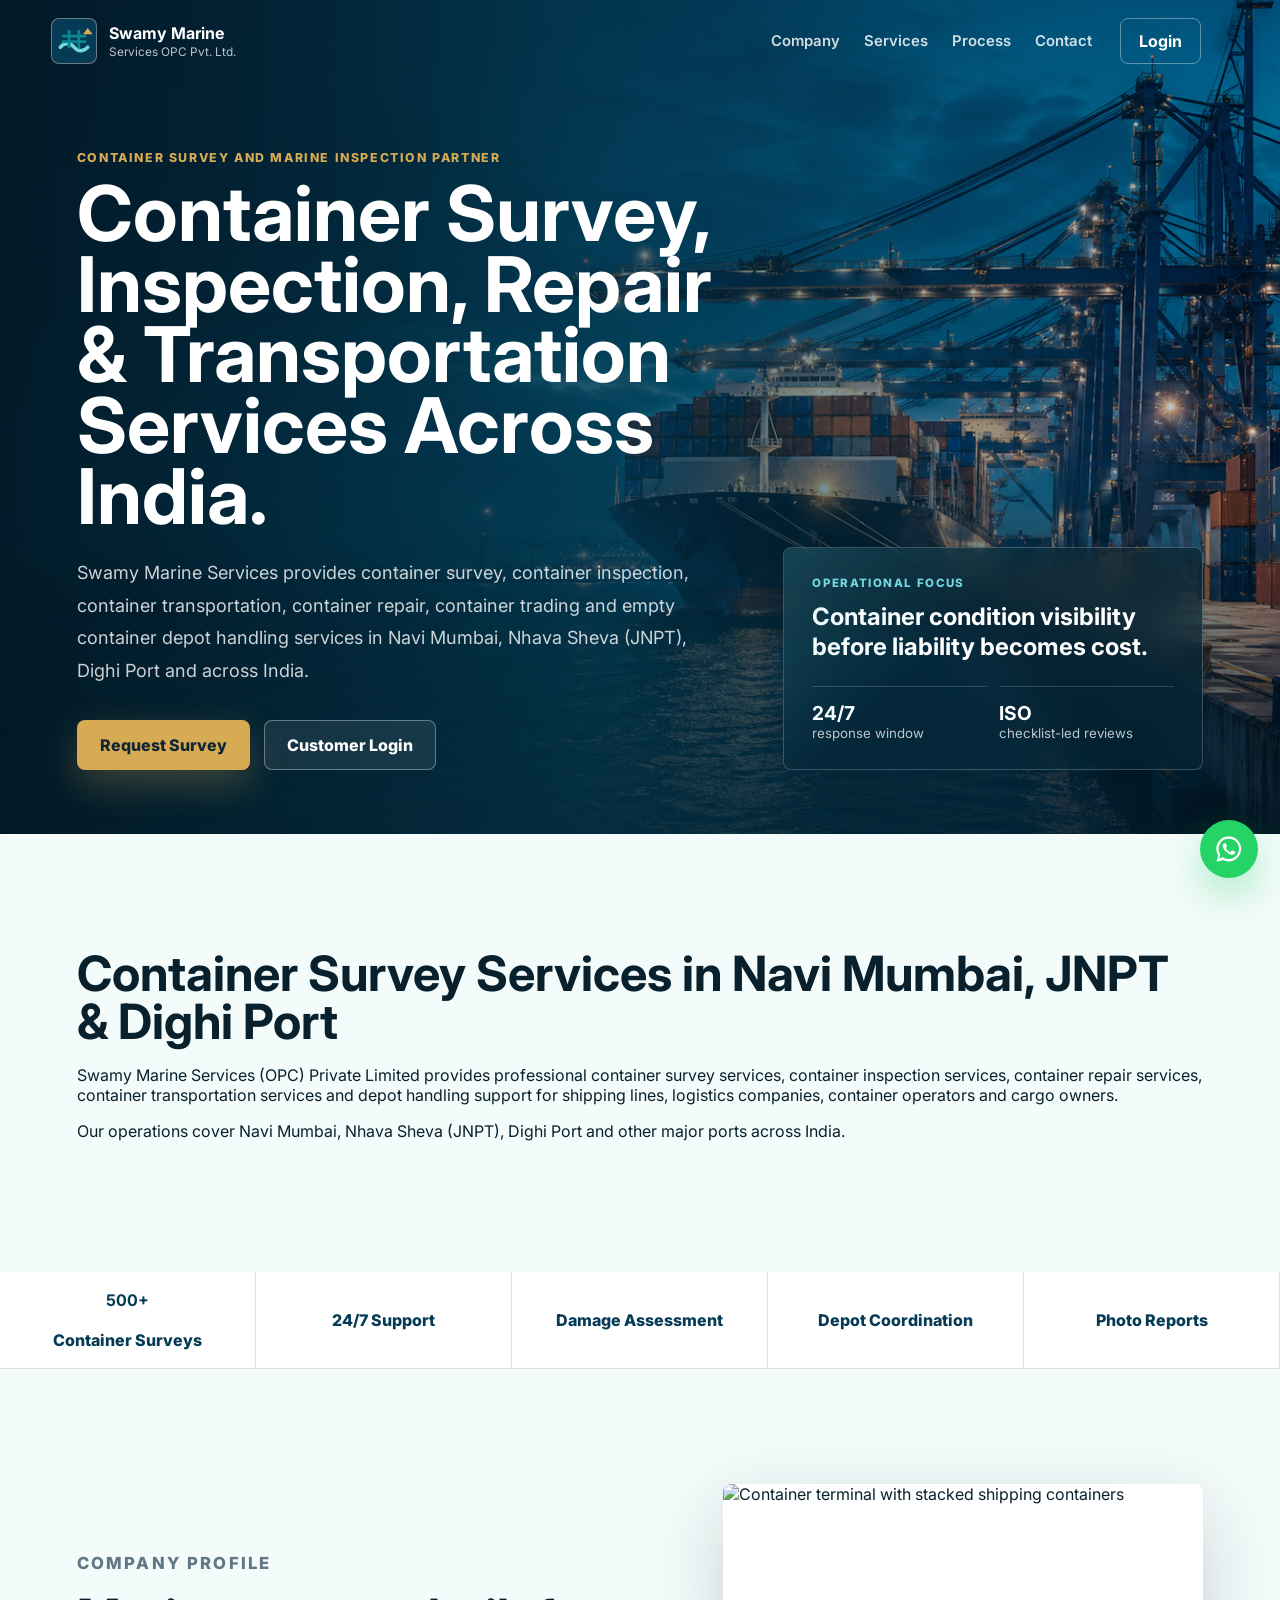
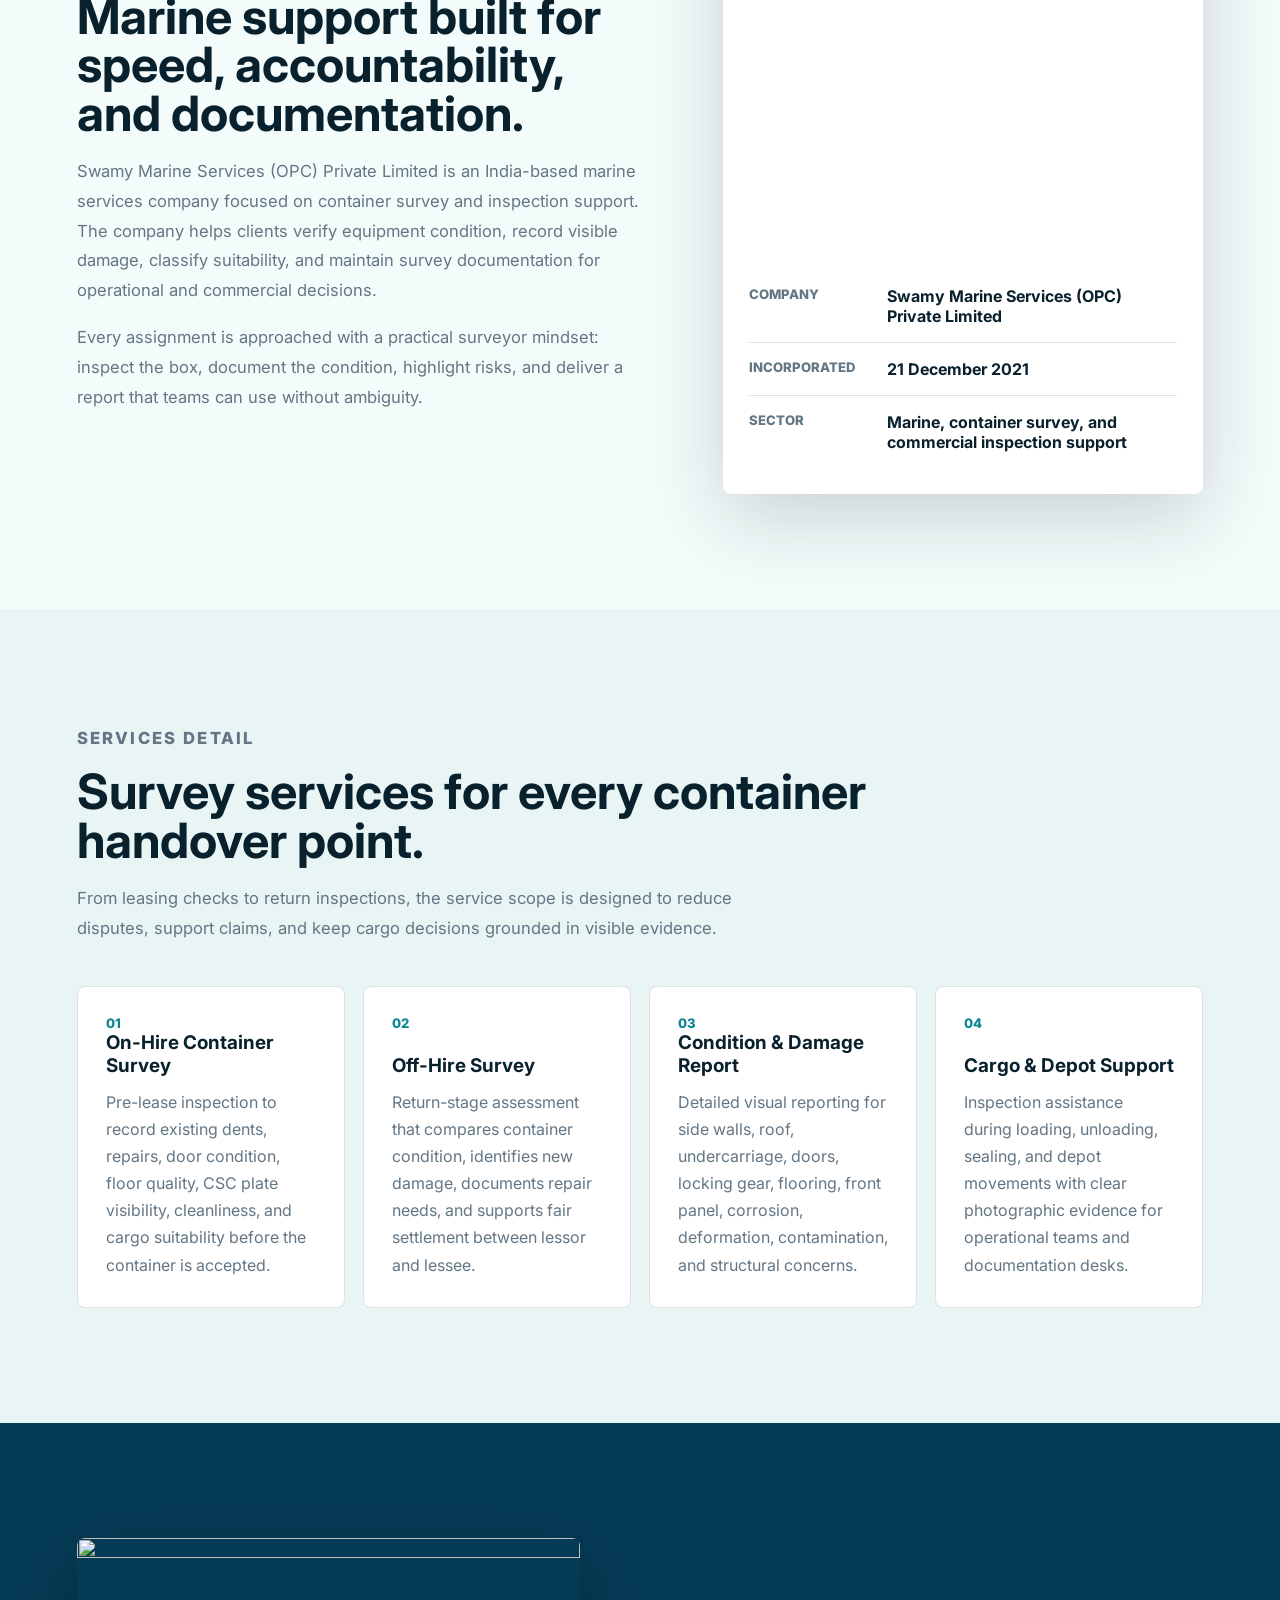
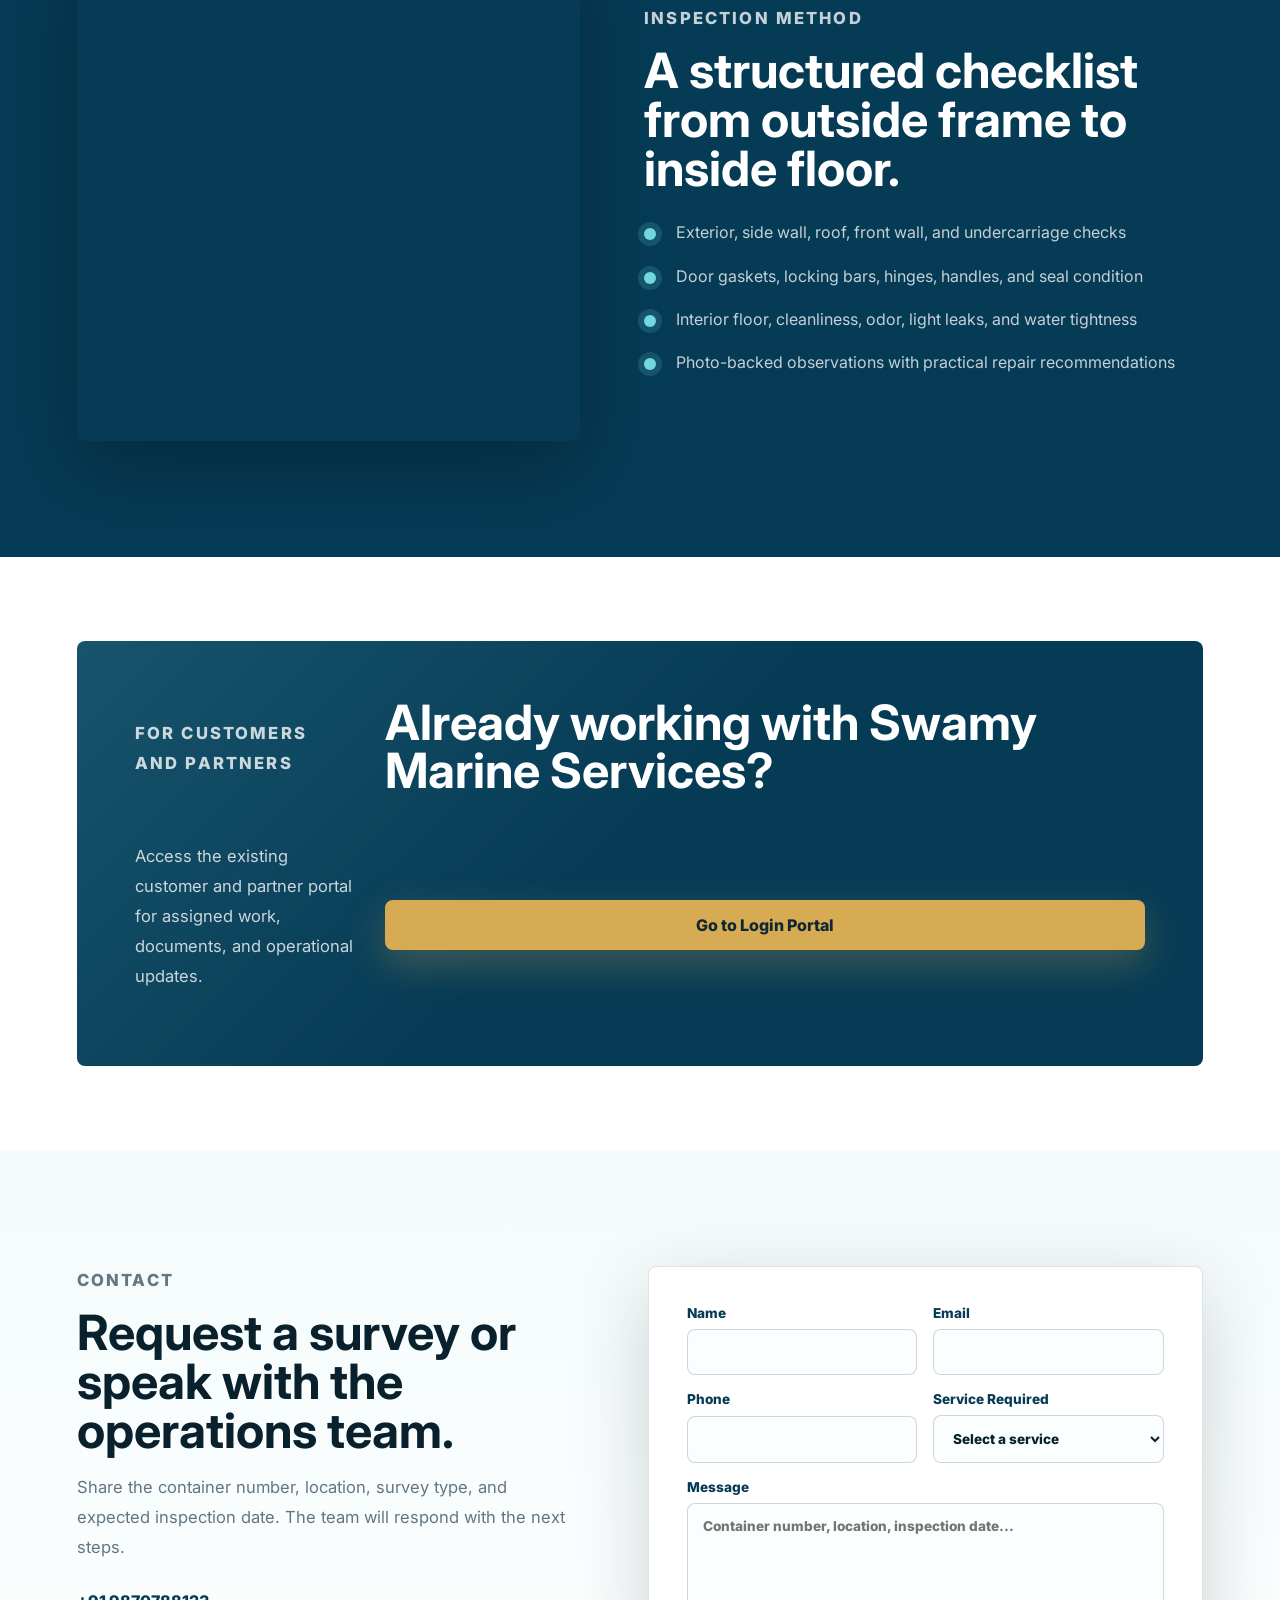
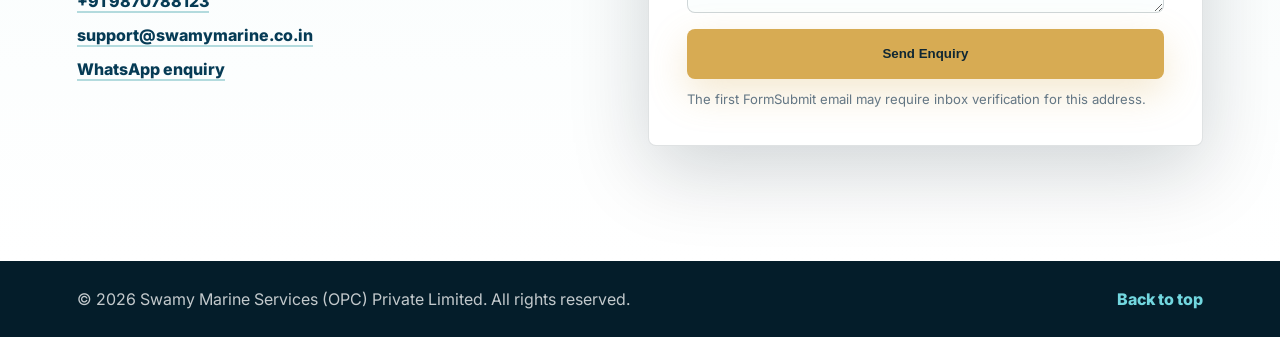
==== index.html @ 8bccc17e "Update index.html" ====
<!doctype html>
<html lang="en-IN">
  <head>
    <meta charset="utf-8">
    <meta name="viewport" content="width=device-width, initial-scale=1">
    <title>Swamy Marine Services | Container Survey & Marine Inspection India</title>
    <meta name="description" content="Swamy Marine Services (OPC) Private Limited provides professional container survey, marine inspection, on-hire, off-hire, condition assessment, and cargo support services in India.">
    <meta name="keywords" content="container survey India, marine surveyor Mumbai, container inspection, on hire survey, off hire survey, CSC inspection, Swamy Marine Services">
    <meta name="author" content="Swamy Marine Services (OPC) Private Limited">
    <meta name="robots" content="index, follow">
    <meta name="theme-color" content="#063b55">
    <link rel="canonical" href="https://swamymarine.co.in/">
    <meta property="og:type" content="website">
    <meta property="og:title" content="Swamy Marine Services | Container Survey & Marine Inspection">
    <meta property="og:description" content="Premium marine and container survey support for shipping lines, forwarders, leasing companies, depots, and cargo owners.">
    <meta property="og:url" content="https://swamymarine.co.in/">
    <meta property="og:image" content="https://swamymarine.co.in/assets/hero-marine-containers.png">
    <meta name="twitter:card" content="summary_large_image">
    <link rel="icon" href="assets/favicon.svg" type="image/svg+xml">
    <link rel="apple-touch-icon" href="assets/favicon.svg">
    <link rel="preconnect" href="https://fonts.googleapis.com">
    <link rel="preconnect" href="https://fonts.gstatic.com" crossorigin>
    <link href="https://fonts.googleapis.com/css2?family=Inter:wght@400;500;600;700;800&display=swap" rel="stylesheet">
    <link rel="stylesheet" href="styles.css">
    <script type="application/ld+json">
      {
        "@context": "https://schema.org",
        "@type": "LocalBusiness",
        "name": "Swamy Marine Services (OPC) Private Limited",
        "url": "https://swamymarine.co.in/",
        "email": "support@swamymarine.co.in",
        "telephone": "+91 9870788123",
        "address": {
          "@type": "PostalAddress",
          "addressRegion": "Maharashtra",
          "addressCountry": "IN"
        },
        "areaServed": "India",
        "description": "Container survey, marine inspection, condition assessment, on-hire and off-hire survey services."
      }
    </script>
  </head>
  <body>
    <header class="site-header" data-header>
      <a class="brand" href="#home" aria-label="Swamy Marine Services home">
        <img class="brand-logo" src="assets/favicon.svg" alt="">
        <span>
          <strong>Swamy Marine</strong>
          <small>Services OPC Pvt. Ltd.</small>
        </span>
      </a>
      <nav class="nav-links" aria-label="Primary navigation">
        <a href="#company">Company</a>
        <a href="#services">Services</a>
        <a href="#process">Process</a>
        <a href="#contact">Contact</a>
      </nav>
      <a class="login-link" href="https://swamymarine.co.in/login" rel="noopener">Login</a>
      <button class="menu-toggle" type="button" aria-label="Open menu" aria-expanded="false" data-menu-toggle>
        <span></span>
        <span></span>
      </button>
    </header>

    <main id="home">
      <section class="hero">
        <div class="hero-media" aria-hidden="true">
          <img src="assets/hero-marine-containers.png" alt="">
          <div class="sea-grid"></div>
        </div>
        <div class="hero-content reveal">
          <p class="eyebrow">Container survey and marine inspection partner</p>
          <h1>Container Survey, Inspection, Repair & Transportation Services Across India.</h1>
          <p class="hero-copy">Swamy Marine Services provides container survey, container inspection, container transportation, container repair, container trading and empty container depot handling services in Navi Mumbai, Nhava Sheva (JNPT), Dighi Port and across India.</p>
          <div class="hero-actions">
            <a class="btn primary" href="#contact">Request Survey</a>
            <a class="btn ghost" href="https://swamymarine.co.in/login" rel="noopener">Customer Login</a>
          </div>
        </div>
        <aside class="hero-panel reveal" aria-label="Company highlights">
          <span class="panel-kicker">Operational focus</span>
          <strong>Container condition visibility before liability becomes cost.</strong>
          <div class="metric-row">
            <span><b>24/7</b> response window</span>
            <span><b>ISO</b> checklist-led reviews</span>
          </div>
        </aside>
      </section>

<section class="section">

<h2>Container Survey Services in Navi Mumbai, JNPT & Dighi Port</h2>

<p>
Swamy Marine Services (OPC) Private Limited provides professional container survey services, container inspection services, container repair services, container transportation services and depot handling support for shipping lines, logistics companies, container operators and cargo owners.
</p>

<p>
Our operations cover Navi Mumbai, Nhava Sheva (JNPT), Dighi Port and other major ports across India.
</p>

</section>
      
      <section class="trust-strip">

<span>
<b id="surveyCount">0</b><br>
Container Surveys
</span>

<span>24/7 Support</span>

<span>Damage Assessment</span>

<span>Depot Coordination</span>

<span>Photo Reports</span>

</section>

      <section class="section split" id="company">
        <div class="section-copy reveal">
          <p class="eyebrow">Company profile</p>
          <h2>Marine support built for speed, accountability, and documentation.</h2>
          <p>Swamy Marine Services (OPC) Private Limited is an India-based marine services company focused on container survey and inspection support. The company helps clients verify equipment condition, record visible damage, classify suitability, and maintain survey documentation for operational and commercial decisions.</p>
          <p>Every assignment is approached with a practical surveyor mindset: inspect the box, document the condition, highlight risks, and deliver a report that teams can use without ambiguity.</p>
        </div>
        <div class="profile-card reveal">
          <img src="https://images.unsplash.com/photo-1494412519320-aa613dfb7738?auto=format&fit=crop&w=1100&q=80" alt="Container terminal with stacked shipping containers">
          <dl>
            <div>
              <dt>Company</dt>
              <dd>Swamy Marine Services (OPC) Private Limited</dd>
            </div>
            <div>
              <dt>Incorporated</dt>
              <dd>21 December 2021</dd>
            </div>
            <div>
              <dt>Sector</dt>
              <dd>Marine, container survey, and commercial inspection support</dd>
            </div>
          </dl>
        </div>
      </section>

      <section class="section services-section" id="services">
        <div class="section-heading reveal">
          <p class="eyebrow">Services detail</p>
          <h2>Survey services for every container handover point.</h2>
          <p>From leasing checks to return inspections, the service scope is designed to reduce disputes, support claims, and keep cargo decisions grounded in visible evidence.</p>
        </div>
        <div class="service-grid">
          <article class="service-card reveal">
            <span>01</span>
            <h3>On-Hire Container Survey</h3>
            <p>Pre-lease inspection to record existing dents, repairs, door condition, floor quality, CSC plate visibility, cleanliness, and cargo suitability before the container is accepted.</p>
          </article>
          <article class="service-card reveal">
            <span>02</span>
            <h3>Off-Hire Survey</h3>
            <p>Return-stage assessment that compares container condition, identifies new damage, documents repair needs, and supports fair settlement between lessor and lessee.</p>
          </article>
          <article class="service-card reveal">
            <span>03</span>
            <h3>Condition & Damage Report</h3>
            <p>Detailed visual reporting for side walls, roof, undercarriage, doors, locking gear, flooring, front panel, corrosion, deformation, contamination, and structural concerns.</p>
          </article>
          <article class="service-card reveal">
            <span>04</span>
            <h3>Cargo & Depot Support</h3>
            <p>Inspection assistance during loading, unloading, sealing, and depot movements with clear photographic evidence for operational teams and documentation desks.</p>
          </article>
        </div>
      </section>

      <section class="inspection-band" id="process">
        <div class="band-visual reveal" aria-hidden="true">
          <img src="https://images.unsplash.com/photo-1605745341112-85968b19335b?auto=format&fit=crop&w=1300&q=80" alt="">
        </div>
        <div class="band-copy reveal">
          <p class="eyebrow">Inspection method</p>
          <h2>A structured checklist from outside frame to inside floor.</h2>
          <ul class="check-list">
            <li>Exterior, side wall, roof, front wall, and undercarriage checks</li>
            <li>Door gaskets, locking bars, hinges, handles, and seal condition</li>
            <li>Interior floor, cleanliness, odor, light leaks, and water tightness</li>
            <li>Photo-backed observations with practical repair recommendations</li>
          </ul>
        </div>
      </section>

      <section class="section cta-section">
        <div class="cta-card reveal">
          <p class="eyebrow">For customers and partners</p>
          <h2>Already working with Swamy Marine Services?</h2>
          <p>Access the existing customer and partner portal for assigned work, documents, and operational updates.</p>
          <a class="btn primary" href="https://swamymarine.co.in/login" rel="noopener">Go to Login Portal</a>
        </div>
      </section>

      <section class="section contact-section" id="contact">
        <div class="contact-copy reveal">
          <p class="eyebrow">Contact</p>
          <h2>Request a survey or speak with the operations team.</h2>
          <p>Share the container number, location, survey type, and expected inspection date. The team will respond with the next steps.</p>
          <div class="contact-methods">
            <a href="tel:+919870788123">+91 9870788123</a>
            <a href="mailto:support@swamymarine.co.in">support@swamymarine.co.in</a>
            <a href="https://wa.me/919870788123?text=Hello%20Swamy%20Marine%20Services%2C%20I%20would%20like%20to%20request%20a%20container%20survey." rel="noopener">WhatsApp enquiry</a>
          </div>
        </div>
        <form class="contact-form reveal" action="https://formsubmit.co/support@swamymarine.co.in" method="POST">
          <input type="hidden" name="_subject" value="New website enquiry - Swamy Marine Services">
          <input type="hidden" name="_captcha" value="false">
          <input type="hidden" name="_template" value="table">
          <label>
            Name
            <input type="text" name="name" autocomplete="name" required>
          </label>
          <label>
            Email
            <input type="email" name="email" autocomplete="email" required>
          </label>
          <label>
            Phone
            <input type="tel" name="phone" autocomplete="tel">
          </label>
          <label>
            Service Required
            <select name="service" required>
              <option value="">Select a service</option>
              <option>On-hire container survey</option>
              <option>Off-hire container survey</option>
              <option>Condition and damage report</option>
              <option>Cargo or depot support</option>
            </select>
          </label>
          <label class="full">
            Message
            <textarea name="message" rows="5" placeholder="Container number, location, inspection date..." required></textarea>
          </label>
          <button class="btn primary full" type="submit">Send Enquiry</button>
          <p class="form-note">The first FormSubmit email may require inbox verification for this address.</p>
        </form>
      </section>
    </main>

    <footer class="site-footer">
      <p>© <span data-year></span> Swamy Marine Services (OPC) Private Limited. All rights reserved.</p>
      <a href="#home">Back to top</a>
    </footer>

    <a class="whatsapp-float" href="https://wa.me/919870788123?text=Hello%20Swamy%20Marine%20Services%2C%20I%20need%20container%20survey%20support." aria-label="Chat on WhatsApp" rel="noopener">
      <svg viewBox="0 0 32 32" aria-hidden="true"><path d="M16.02 3.2A12.64 12.64 0 0 0 5.18 22.36L3.6 28.8l6.6-1.53A12.62 12.62 0 1 0 16.02 3.2Zm0 22.92c-2.02 0-3.9-.59-5.49-1.6l-.39-.25-3.91.91.94-3.8-.25-.4a10.22 10.22 0 1 1 9.1 5.14Zm5.6-7.66c-.31-.16-1.83-.9-2.11-1-.28-.1-.49-.16-.7.16-.2.31-.8 1-.98 1.2-.18.2-.36.23-.67.08-.31-.16-1.31-.48-2.49-1.54-.92-.82-1.54-1.83-1.72-2.14-.18-.31-.02-.48.14-.64.14-.14.31-.36.47-.54.16-.18.2-.31.31-.52.1-.2.05-.39-.03-.54-.08-.16-.7-1.68-.95-2.3-.25-.6-.5-.52-.7-.53h-.59c-.2 0-.54.08-.82.39-.28.31-1.08 1.05-1.08 2.56s1.1 2.97 1.25 3.17c.16.2 2.16 3.29 5.23 4.61.73.31 1.3.5 1.75.64.73.23 1.4.2 1.92.12.59-.09 1.83-.75 2.09-1.47.26-.72.26-1.34.18-1.47-.08-.13-.28-.21-.59-.36Z"/></svg>
    </a>

    <script src="script.js"></script>
  </body>
</html>
---- styles.css ----
:root {
  --ink: #09212d;
  --muted: #637684;
  --line: rgba(9, 33, 45, 0.13);
  --sea: #063b55;
  --teal: #0a8793;
  --aqua: #72d7df;
  --gold: #d7ab53;
  --foam: #f4fbfb;
  --white: #ffffff;
  --shadow: 0 24px 80px rgba(2, 23, 32, 0.18);
}

* {
  box-sizing: border-box;
}

html {
  scroll-behavior: smooth;
}

body {
  margin: 0;
  color: var(--ink);
  font-family: "Inter", system-ui, -apple-system, BlinkMacSystemFont, "Segoe UI", sans-serif;
  background: var(--foam);
}

body.menu-open {
  overflow: hidden;
}

a {
  color: inherit;
  text-decoration: none;
}

img {
  display: block;
  max-width: 100%;
}

.site-header {
  position: fixed;
  z-index: 20;
  top: 0;
  left: 0;
  right: 0;
  display: grid;
  grid-template-columns: auto 1fr auto auto;
  align-items: center;
  gap: 28px;
  padding: 18px clamp(18px, 4vw, 56px);
  color: var(--white);
  transition: background 220ms ease, box-shadow 220ms ease, padding 220ms ease;
}

.site-header.is-scrolled,
.site-header.is-open {
  background: rgba(4, 42, 61, 0.94);
  box-shadow: 0 16px 40px rgba(0, 0, 0, 0.16);
  backdrop-filter: blur(16px);
}

.brand {
  display: inline-flex;
  align-items: center;
  gap: 12px;
}

.brand-logo {
  display: grid;
  width: 46px;
  height: 46px;
  border: 1px solid rgba(255, 255, 255, 0.34);
  border-radius: 8px;
  background: rgba(255, 255, 255, 0.12);
  object-fit: contain;
}

.brand strong,
.brand small {
  display: block;
}

.brand small {
  margin-top: 2px;
  color: rgba(255, 255, 255, 0.74);
  font-size: 0.74rem;
}

.nav-links {
  justify-self: end;
  display: flex;
  align-items: center;
  gap: 24px;
  color: rgba(255, 255, 255, 0.82);
  font-size: 0.93rem;
  font-weight: 600;
}

.nav-links a:hover,
.login-link:hover {
  color: var(--aqua);
}

.login-link {
  padding: 12px 18px;
  border: 1px solid rgba(255, 255, 255, 0.36);
  border-radius: 8px;
  color: var(--white);
  font-weight: 700;
}

.menu-toggle {
  display: none;
  width: 44px;
  height: 44px;
  border: 1px solid rgba(255, 255, 255, 0.28);
  border-radius: 8px;
  background: transparent;
  place-items: center;
}

.menu-toggle span {
  display: block;
  width: 20px;
  height: 2px;
  margin: 3px auto;
  background: var(--white);
}

.hero {
  position: relative;
  min-height: 92vh;
  display: grid;
  grid-template-columns: minmax(0, 1fr) minmax(280px, 420px);
  align-items: end;
  gap: clamp(24px, 5vw, 80px);
  padding: 150px clamp(18px, 6vw, 86px) 64px;
  overflow: hidden;
  color: var(--white);
}

.hero-media {
  position: absolute;
  inset: 0;
  z-index: -2;
  background: var(--sea);
}

.hero-media img {
  width: 100%;
  height: 100%;
  object-fit: cover;
  animation: slow-zoom 18s ease-in-out infinite alternate;
}

.hero-media::after {
  content: "";
  position: absolute;
  inset: 0;
  background:
    linear-gradient(90deg, rgba(2, 25, 38, 0.9), rgba(4, 53, 72, 0.68) 45%, rgba(2, 25, 38, 0.2)),
    linear-gradient(0deg, rgba(2, 25, 38, 0.8), transparent 46%);
}

.sea-grid {
  position: absolute;
  inset: auto 0 0;
  height: 36%;
  opacity: 0.22;
  background-image:
    linear-gradient(rgba(114, 215, 223, 0.3) 1px, transparent 1px),
    linear-gradient(90deg, rgba(114, 215, 223, 0.3) 1px, transparent 1px);
  background-size: 68px 68px;
  transform: perspective(500px) rotateX(62deg);
  transform-origin: bottom;
}

.hero-content {
  max-width: 850px;
}

.eyebrow {
  margin: 0 0 14px;
  color: var(--gold);
  font-size: 0.77rem;
  font-weight: 800;
  letter-spacing: 0.13em;
  text-transform: uppercase;
}

h1,
h2,
h3,
p {
  margin-top: 0;
}

h1 {
  max-width: 980px;
  margin-bottom: 24px;
  font-size: clamp(3rem, 6vw, 6.8rem);
  line-height: 0.92;
  letter-spacing: 0;
}

h2 {
  margin-bottom: 18px;
  font-size: clamp(2rem, 3.8vw, 4.4rem);
  line-height: 1;
  letter-spacing: 0;
}

h3 {
  margin-bottom: 12px;
  font-size: 1.18rem;
}

.hero-copy,
.section-heading p,
.section-copy p,
.band-copy p,
.contact-copy p,
.cta-card p {
  color: var(--muted);
  font-size: 1.04rem;
  line-height: 1.8;
}

.hero-copy {
  max-width: 690px;
  color: rgba(255, 255, 255, 0.8);
  font-size: 1.13rem;
}

.hero-actions {
  display: flex;
  flex-wrap: wrap;
  gap: 14px;
  margin-top: 34px;
}

.btn {
  display: inline-flex;
  min-height: 50px;
  align-items: center;
  justify-content: center;
  padding: 14px 22px;
  border-radius: 8px;
  border: 1px solid transparent;
  font-weight: 800;
  transition: transform 180ms ease, box-shadow 180ms ease, background 180ms ease;
}

.btn:hover {
  transform: translateY(-2px);
}

.btn.primary {
  background: var(--gold);
  color: #102733;
  box-shadow: 0 14px 38px rgba(215, 171, 83, 0.28);
}

.btn.ghost {
  border-color: rgba(255, 255, 255, 0.35);
  color: var(--white);
  background: rgba(255, 255, 255, 0.08);
}

.hero-panel {
  position: relative;
  padding: 28px;
  border: 1px solid rgba(255, 255, 255, 0.22);
  border-radius: 8px;
  background: rgba(3, 37, 54, 0.64);
  box-shadow: var(--shadow);
  backdrop-filter: blur(18px);
}

.hero-panel::before {
  content: "";
  position: absolute;
  inset: 0;
  border-radius: inherit;
  background: linear-gradient(135deg, rgba(114, 215, 223, 0.18), transparent 40%);
  pointer-events: none;
}

.panel-kicker {
  display: block;
  margin-bottom: 12px;
  color: var(--aqua);
  font-size: 0.72rem;
  font-weight: 800;
  letter-spacing: 0.12em;
  text-transform: uppercase;
}

.hero-panel strong {
  display: block;
  margin-bottom: 24px;
  font-size: 1.5rem;
  line-height: 1.25;
}

.metric-row {
  display: grid;
  grid-template-columns: 1fr 1fr;
  gap: 12px;
}

.metric-row span {
  padding-top: 14px;
  border-top: 1px solid rgba(255, 255, 255, 0.16);
  color: rgba(255, 255, 255, 0.74);
  font-size: 0.83rem;
}

.metric-row b {
  display: block;
  color: var(--white);
  font-size: 1.2rem;
}

.trust-strip {
  display: grid;
  grid-template-columns: repeat(5, 1fr);
  border-bottom: 1px solid var(--line);
  background: var(--white);
}

.trust-strip span {
  min-height: 86px;
  display: grid;
  place-items: center;
  padding: 18px;
  border-right: 1px solid var(--line);
  color: var(--sea);
  font-weight: 800;
  text-align: center;
}

.section {
  padding: clamp(70px, 9vw, 130px) clamp(18px, 6vw, 86px);
}

.split {
  display: grid;
  grid-template-columns: minmax(0, 0.95fr) minmax(320px, 0.8fr);
  gap: clamp(30px, 6vw, 88px);
  align-items: center;
}

.section-copy p,
.section-heading p,
.contact-copy p,
.cta-card p {
  max-width: 720px;
}

.profile-card {
  overflow: hidden;
  border-radius: 8px;
  background: var(--white);
  box-shadow: var(--shadow);
}

.profile-card img {
  width: 100%;
  aspect-ratio: 4 / 3;
  object-fit: cover;
}

.profile-card dl {
  margin: 0;
  padding: 26px;
}

.profile-card div {
  display: grid;
  grid-template-columns: 120px 1fr;
  gap: 18px;
  padding: 16px 0;
  border-bottom: 1px solid var(--line);
}

.profile-card div:last-child {
  border-bottom: 0;
}

.profile-card dt {
  color: var(--muted);
  font-size: 0.82rem;
  font-weight: 800;
  text-transform: uppercase;
}

.profile-card dd {
  margin: 0;
  font-weight: 700;
}

.services-section {
  background: #e9f5f5;
}

.section-heading {
  max-width: 860px;
  margin-bottom: 42px;
}

.service-grid {
  display: grid;
  grid-template-columns: repeat(4, 1fr);
  gap: 18px;
}

.service-card {
  min-height: 310px;
  display: flex;
  flex-direction: column;
  padding: 28px;
  border: 1px solid var(--line);
  border-radius: 8px;
  background: var(--white);
  transition: transform 220ms ease, box-shadow 220ms ease, border-color 220ms ease;
}

.service-card:hover {
  transform: translateY(-8px);
  border-color: rgba(10, 135, 147, 0.32);
  box-shadow: 0 22px 55px rgba(8, 57, 76, 0.12);
}

.service-card span {
  margin-bottom: auto;
  color: var(--teal);
  font-size: 0.82rem;
  font-weight: 800;
}

.service-card p {
  margin-bottom: 0;
  color: var(--muted);
  line-height: 1.7;
}

.inspection-band {
  display: grid;
  grid-template-columns: 0.9fr 1fr;
  gap: clamp(28px, 5vw, 80px);
  align-items: center;
  padding: clamp(70px, 9vw, 120px) clamp(18px, 6vw, 86px);
  background: var(--sea);
  color: var(--white);
}

.band-visual img {
  width: 100%;
  aspect-ratio: 1 / 1;
  object-fit: cover;
  border-radius: 8px;
  box-shadow: 0 28px 80px rgba(0, 0, 0, 0.28);
}

.band-copy p,
.band-copy .check-list {
  color: rgba(255, 255, 255, 0.76);
}

.check-list {
  display: grid;
  gap: 16px;
  margin: 26px 0 0;
  padding: 0;
  list-style: none;
}

.check-list li {
  position: relative;
  padding-left: 32px;
  line-height: 1.7;
}

.check-list li::before {
  content: "";
  position: absolute;
  top: 9px;
  left: 0;
  width: 12px;
  height: 12px;
  border-radius: 50%;
  background: var(--aqua);
  box-shadow: 0 0 0 6px rgba(114, 215, 223, 0.16);
}

.cta-section {
  padding-top: 84px;
  padding-bottom: 84px;
  background: var(--white);
}

.cta-card {
  display: grid;
  grid-template-columns: minmax(0, 1fr) auto;
  gap: 28px;
  align-items: center;
  padding: clamp(30px, 5vw, 58px);
  border-radius: 8px;
  background:
    linear-gradient(135deg, rgba(114, 215, 223, 0.16), transparent 48%),
    var(--sea);
  color: var(--white);
  overflow: hidden;
}

.cta-card h2 {
  max-width: 760px;
}

.cta-card p {
  color: rgba(255, 255, 255, 0.78);
}

.contact-section {
  display: grid;
  grid-template-columns: minmax(0, 0.8fr) minmax(320px, 0.9fr);
  gap: clamp(30px, 6vw, 88px);
  background: linear-gradient(180deg, #f4fbfb, #ffffff);
}

.contact-methods {
  display: grid;
  gap: 12px;
  margin-top: 28px;
}

.contact-methods a {
  width: fit-content;
  color: var(--sea);
  font-weight: 800;
  border-bottom: 2px solid rgba(10, 135, 147, 0.3);
}

.contact-form {
  display: grid;
  grid-template-columns: 1fr 1fr;
  gap: 16px;
  padding: clamp(24px, 4vw, 38px);
  border: 1px solid var(--line);
  border-radius: 8px;
  background: var(--white);
  box-shadow: var(--shadow);
}

.contact-form label {
  display: grid;
  gap: 8px;
  color: var(--sea);
  font-size: 0.85rem;
  font-weight: 800;
}

.contact-form .full {
  grid-column: 1 / -1;
}

input,
select,
textarea {
  width: 100%;
  border: 1px solid rgba(9, 33, 45, 0.18);
  border-radius: 8px;
  padding: 14px 15px;
  color: var(--ink);
  font: inherit;
  background: #fbfefe;
}

textarea {
  resize: vertical;
}

input:focus,
select:focus,
textarea:focus {
  outline: 3px solid rgba(114, 215, 223, 0.36);
  border-color: var(--teal);
}

.form-note {
  grid-column: 1 / -1;
  margin: -4px 0 0;
  color: var(--muted);
  font-size: 0.82rem;
}

.site-footer {
  display: flex;
  justify-content: space-between;
  gap: 20px;
  padding: 28px clamp(18px, 6vw, 86px);
  color: rgba(255, 255, 255, 0.76);
  background: #041d2a;
}

.site-footer p {
  margin: 0;
}

.site-footer a {
  color: var(--aqua);
  font-weight: 800;
}

.whatsapp-float {
  position: fixed;
  right: 22px;
  bottom: 22px;
  z-index: 30;
  display: grid;
  width: 58px;
  height: 58px;
  place-items: center;
  border-radius: 50%;
  background: #25d366;
  box-shadow: 0 18px 40px rgba(37, 211, 102, 0.35);
  transition: transform 180ms ease;
}

.whatsapp-float:hover {
  transform: translateY(-3px) scale(1.03);
}

.whatsapp-float svg {
  width: 32px;
  fill: var(--white);
}

.reveal {
  opacity: 0;
  transform: translateY(24px);
  transition: opacity 700ms ease, transform 700ms ease;
}

.reveal.is-visible {
  opacity: 1;
  transform: translateY(0);
}

@keyframes slow-zoom {
  from {
    transform: scale(1);
  }
  to {
    transform: scale(1.08);
  }
}

@media (max-width: 1080px) {
  .hero,
  .split,
  .inspection-band,
  .contact-section {
    grid-template-columns: 1fr;
  }

  .hero {
    min-height: auto;
  }

  .hero-panel {
    max-width: 560px;
  }

  .service-grid {
    grid-template-columns: repeat(2, 1fr);
  }

  .trust-strip {
    grid-template-columns: repeat(2, 1fr);
  }

  .trust-strip span:last-child {
    grid-column: 1 / -1;
  }
}

@media (max-width: 800px) {
  .site-header {
    grid-template-columns: 1fr auto auto;
    gap: 14px;
  }

  .nav-links {
    position: fixed;
    top: 82px;
    left: 18px;
    right: 18px;
    display: none;
    padding: 20px;
    border-radius: 8px;
    background: rgba(4, 42, 61, 0.98);
    box-shadow: var(--shadow);
  }

  .site-header.is-open .nav-links {
    display: grid;
  }

  .menu-toggle {
    display: grid;
  }

  .login-link {
    padding: 11px 14px;
  }

  .hero {
    padding-top: 126px;
    padding-bottom: 44px;
  }

  h1 {
    font-size: clamp(2.7rem, 13vw, 4.2rem);
  }

  .service-grid,
  .contact-form,
  .cta-card {
    grid-template-columns: 1fr;
  }

  .profile-card div {
    grid-template-columns: 1fr;
    gap: 6px;
  }

  .site-footer {
    flex-direction: column;
  }
}

@media (max-width: 520px) {
  .brand small {
    display: none;
  }

  .brand-logo {
    width: 42px;
    height: 42px;
  }

  .login-link {
    font-size: 0.86rem;
  }

  .metric-row,
  .trust-strip {
    grid-template-columns: 1fr;
  }

  .trust-strip span:last-child {
    grid-column: auto;
  }
}

@media (prefers-reduced-motion: reduce) {
  *,
  *::before,
  *::after {
    scroll-behavior: auto !important;
    animation-duration: 0.01ms !important;
    animation-iteration-count: 1 !important;
    transition-duration: 0.01ms !important;
  }
}
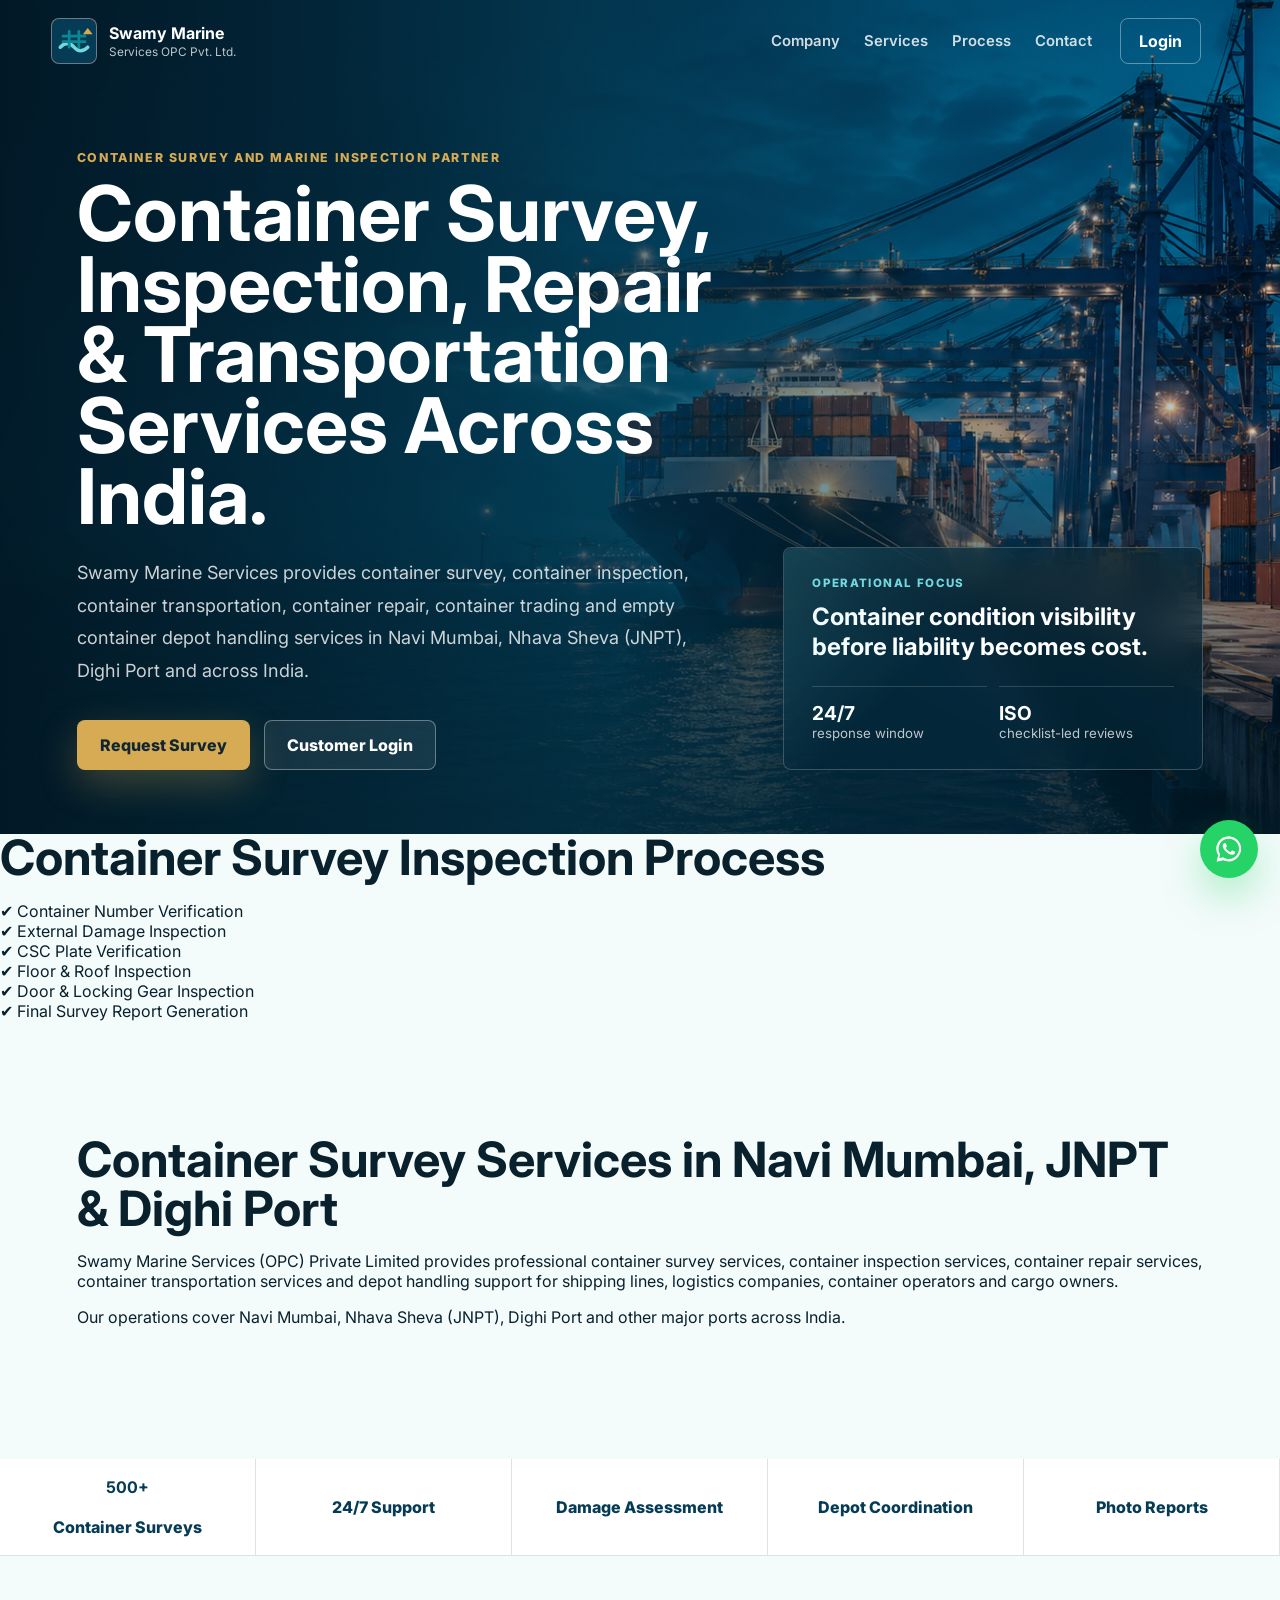
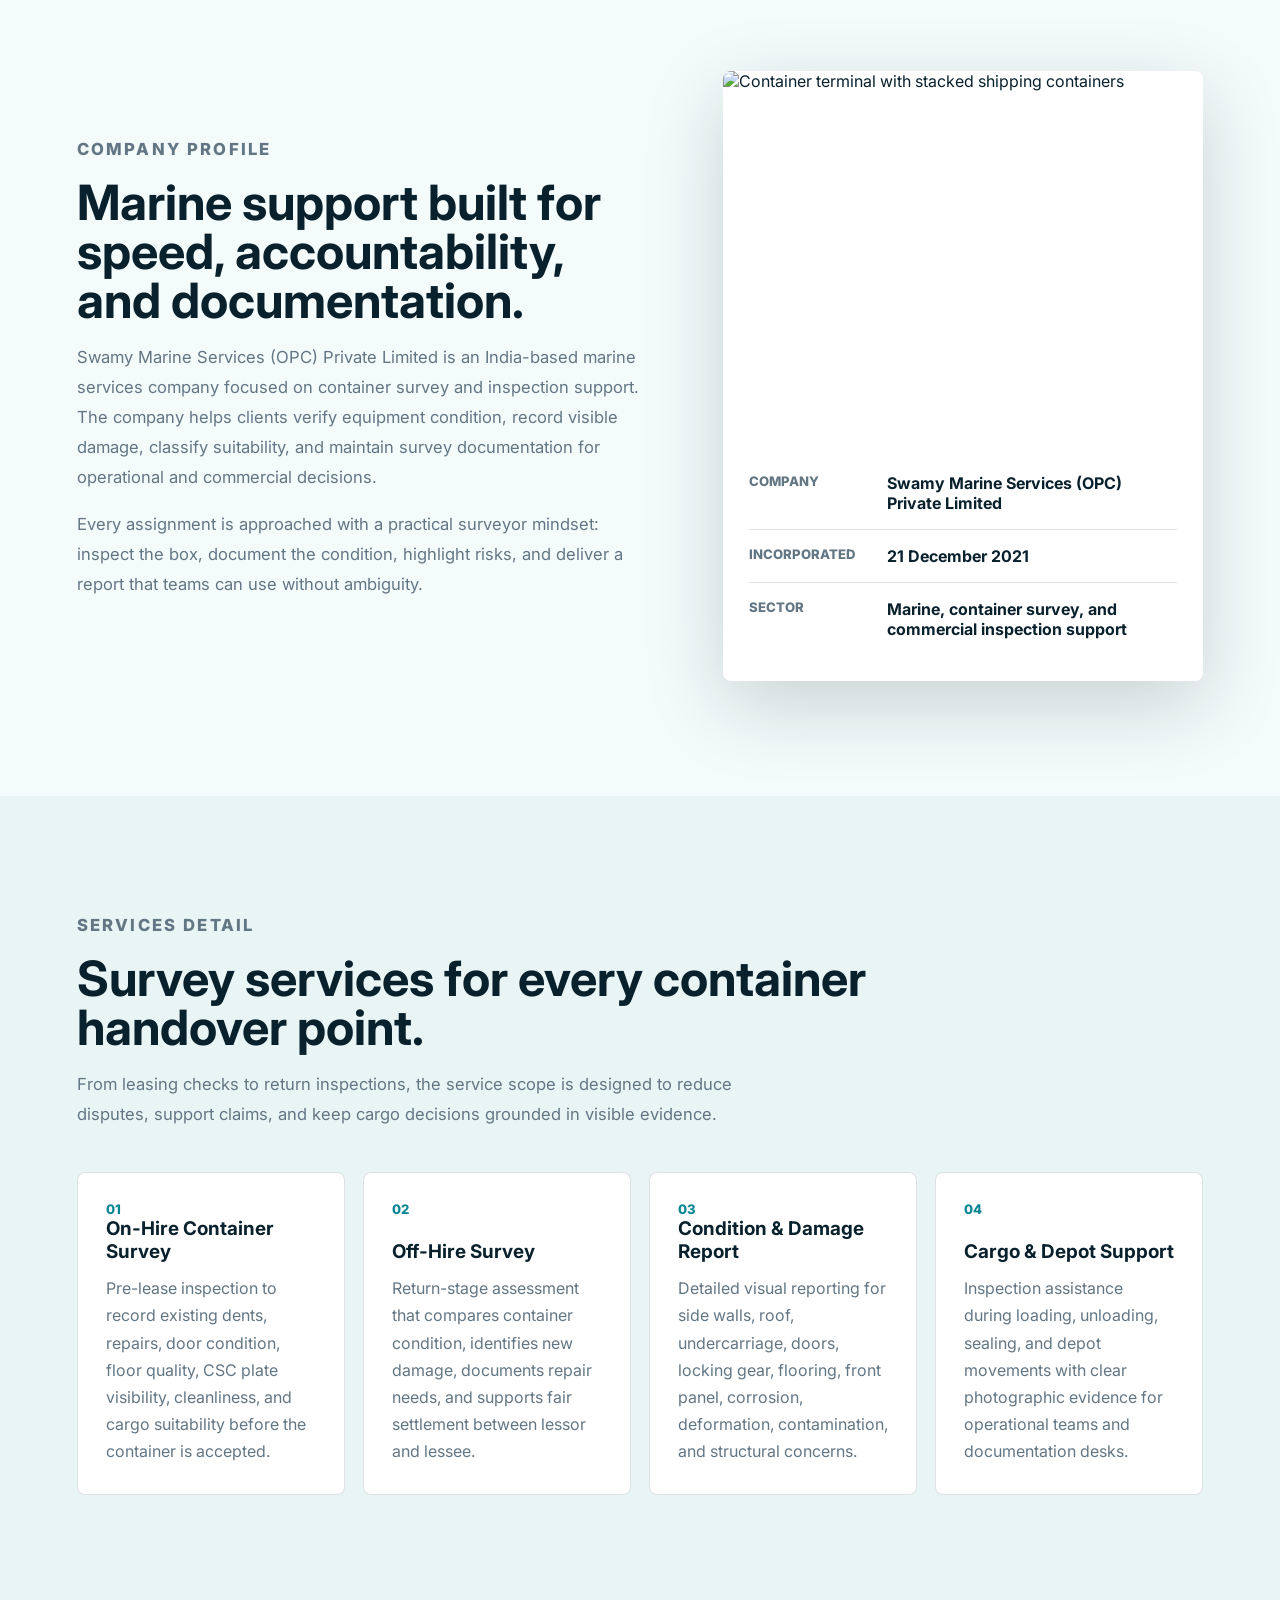
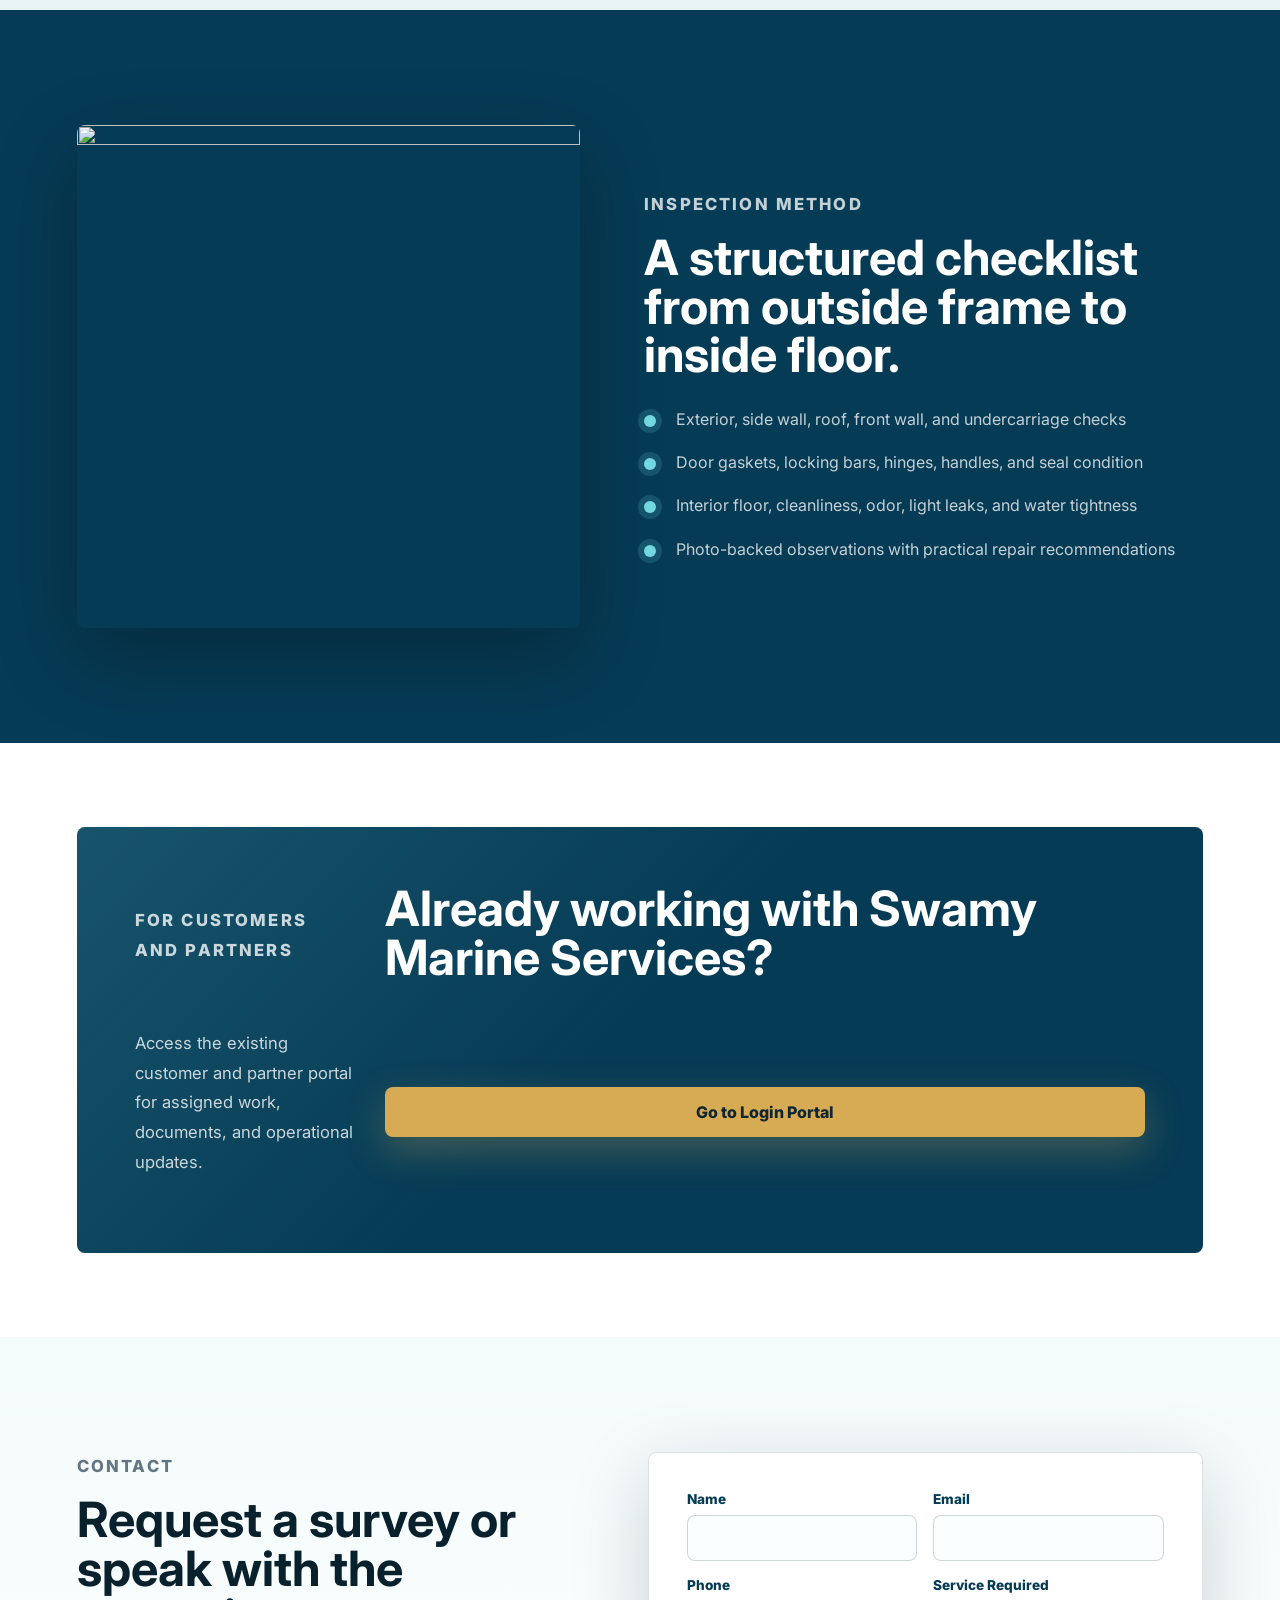
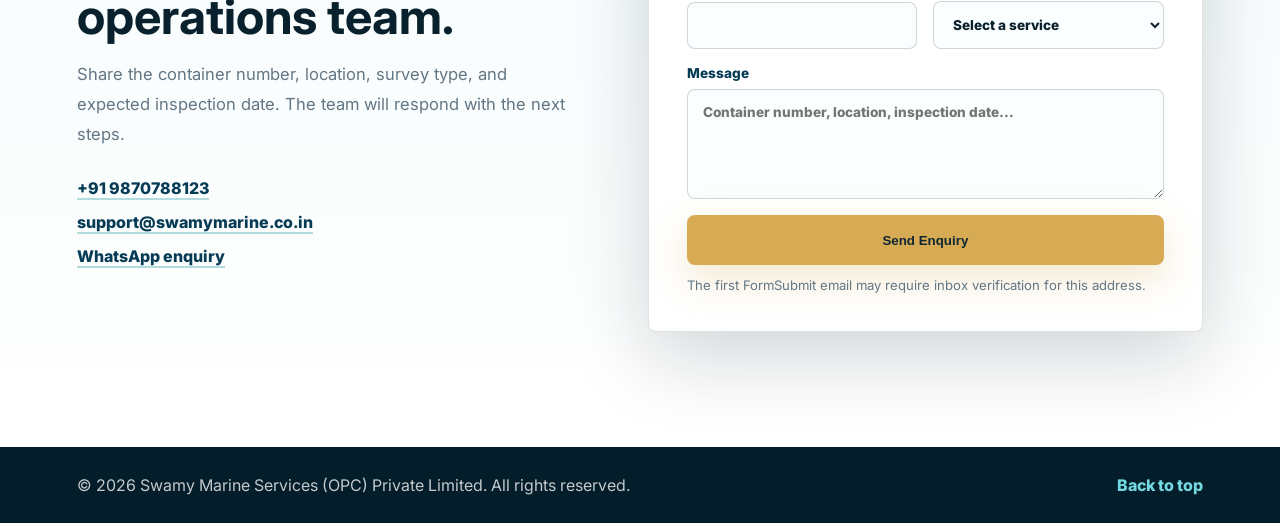
==== commit 1674a100: "Update index.html" ====
--- a/index.html
+++ b/index.html
@@ -87,6 +87,36 @@
         </aside>
       </section>
 
+      <section class="inspection-animation">
+
+<h2>Container Survey Inspection Process</h2>
+
+<div class="check-item reveal-check">
+✔ Container Number Verification
+</div>
+
+<div class="check-item reveal-check">
+✔ External Damage Inspection
+</div>
+
+<div class="check-item reveal-check">
+✔ CSC Plate Verification
+</div>
+
+<div class="check-item reveal-check">
+✔ Floor & Roof Inspection
+</div>
+
+<div class="check-item reveal-check">
+✔ Door & Locking Gear Inspection
+</div>
+
+<div class="check-item reveal-check">
+✔ Final Survey Report Generation
+</div>
+
+</section>
+
 <section class="section">
 
 <h2>Container Survey Services in Navi Mumbai, JNPT & Dighi Port</h2>
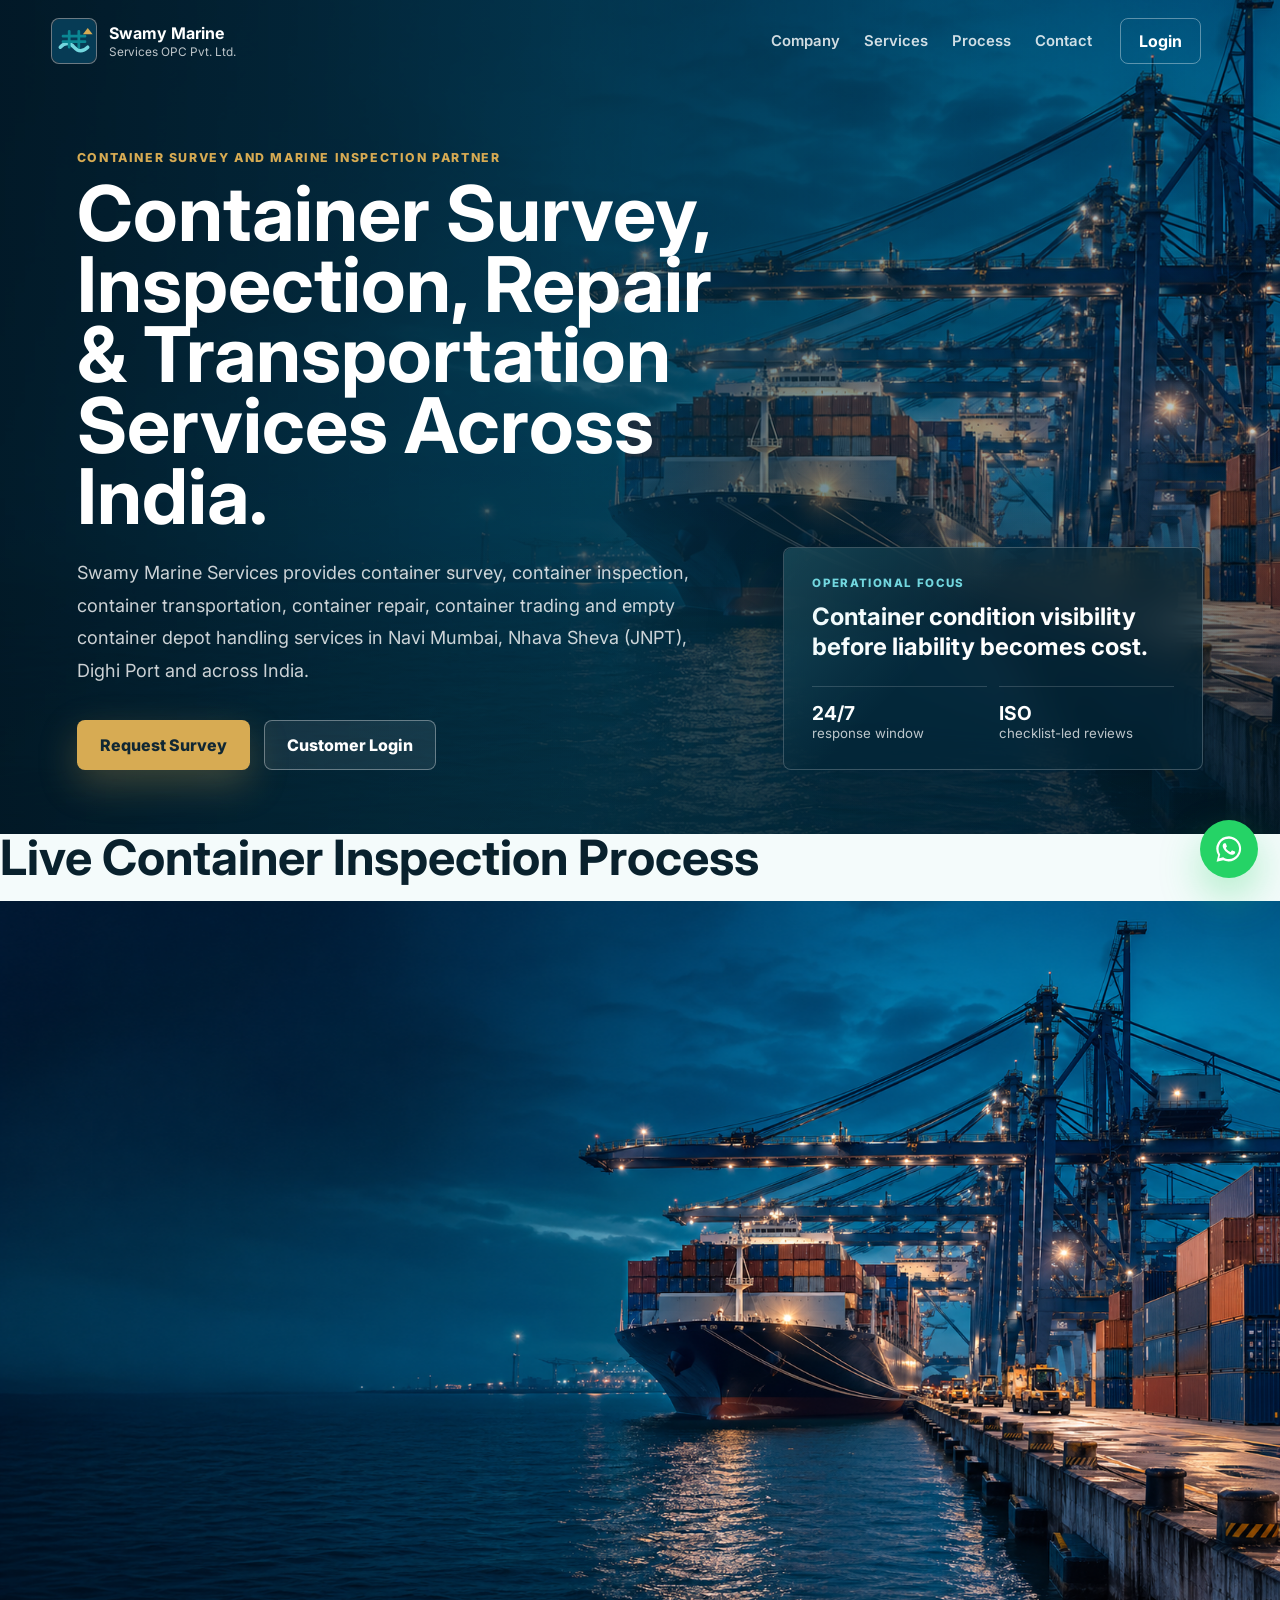
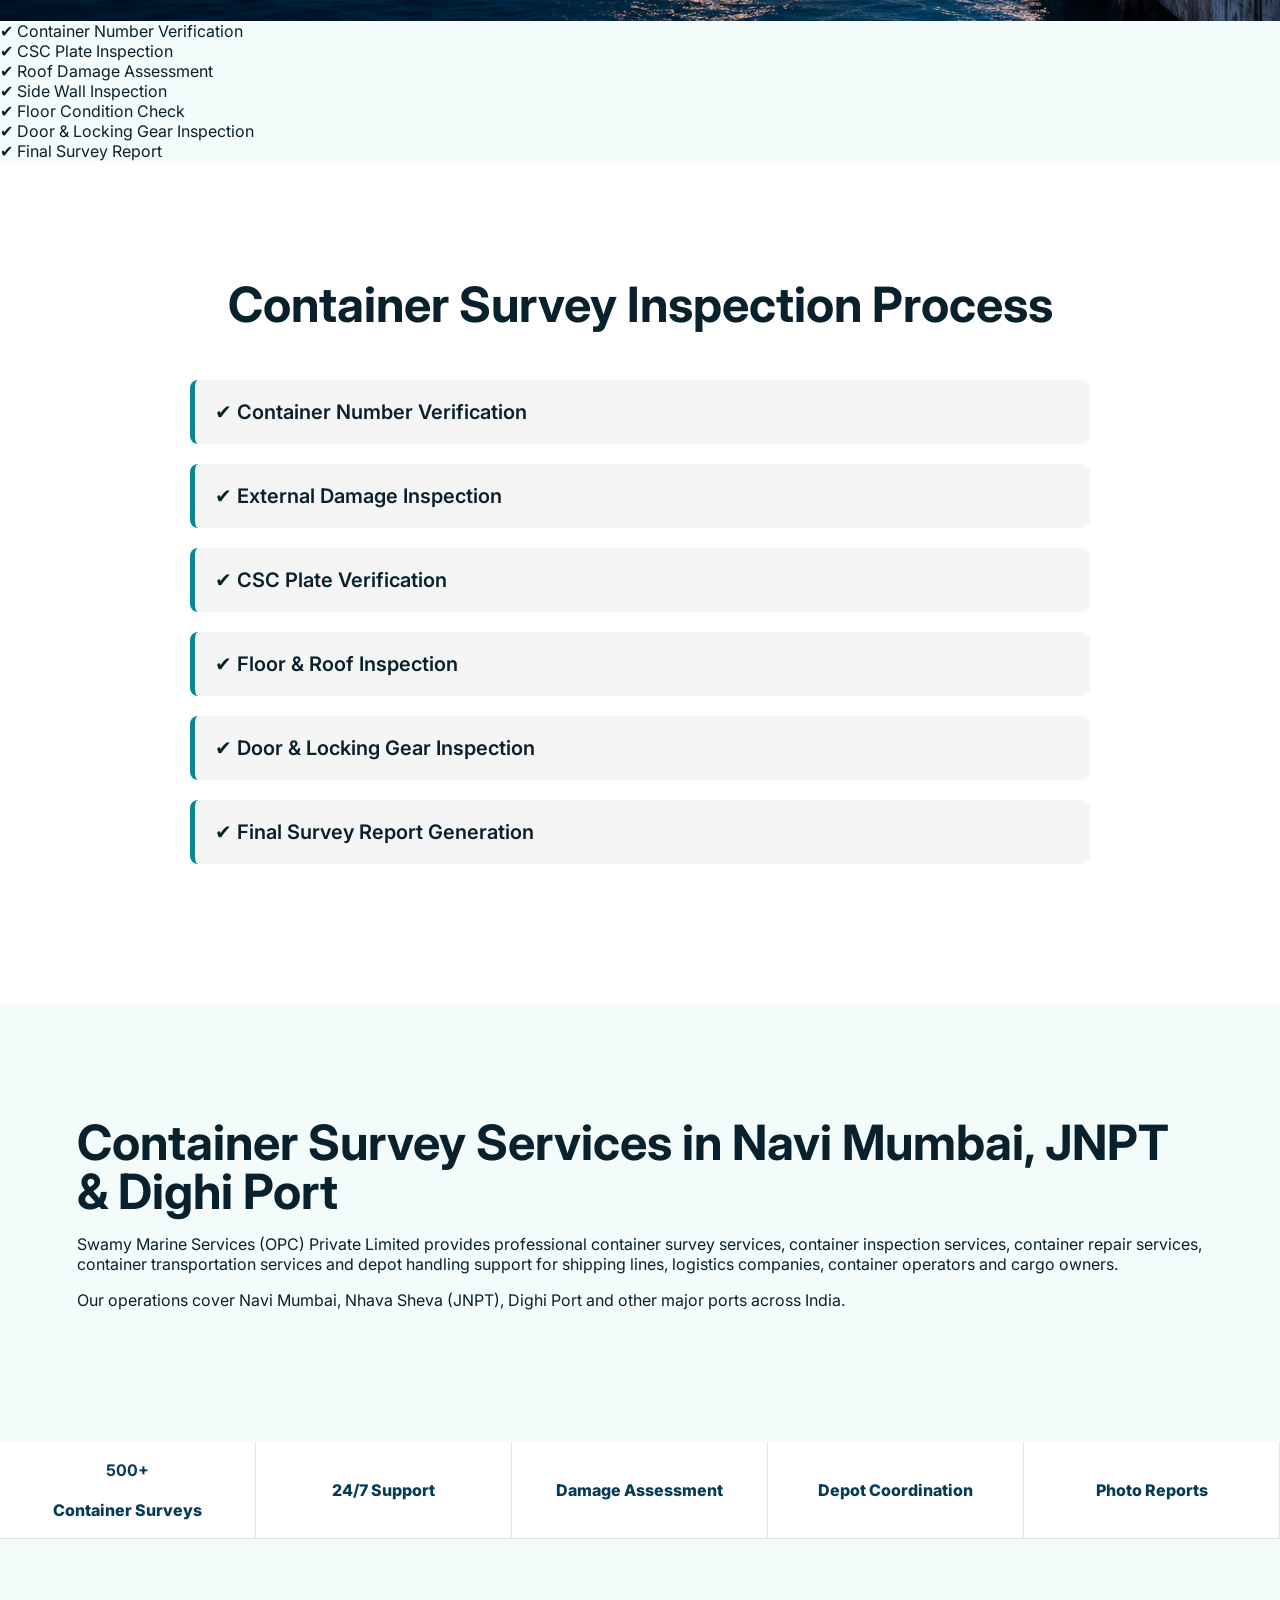
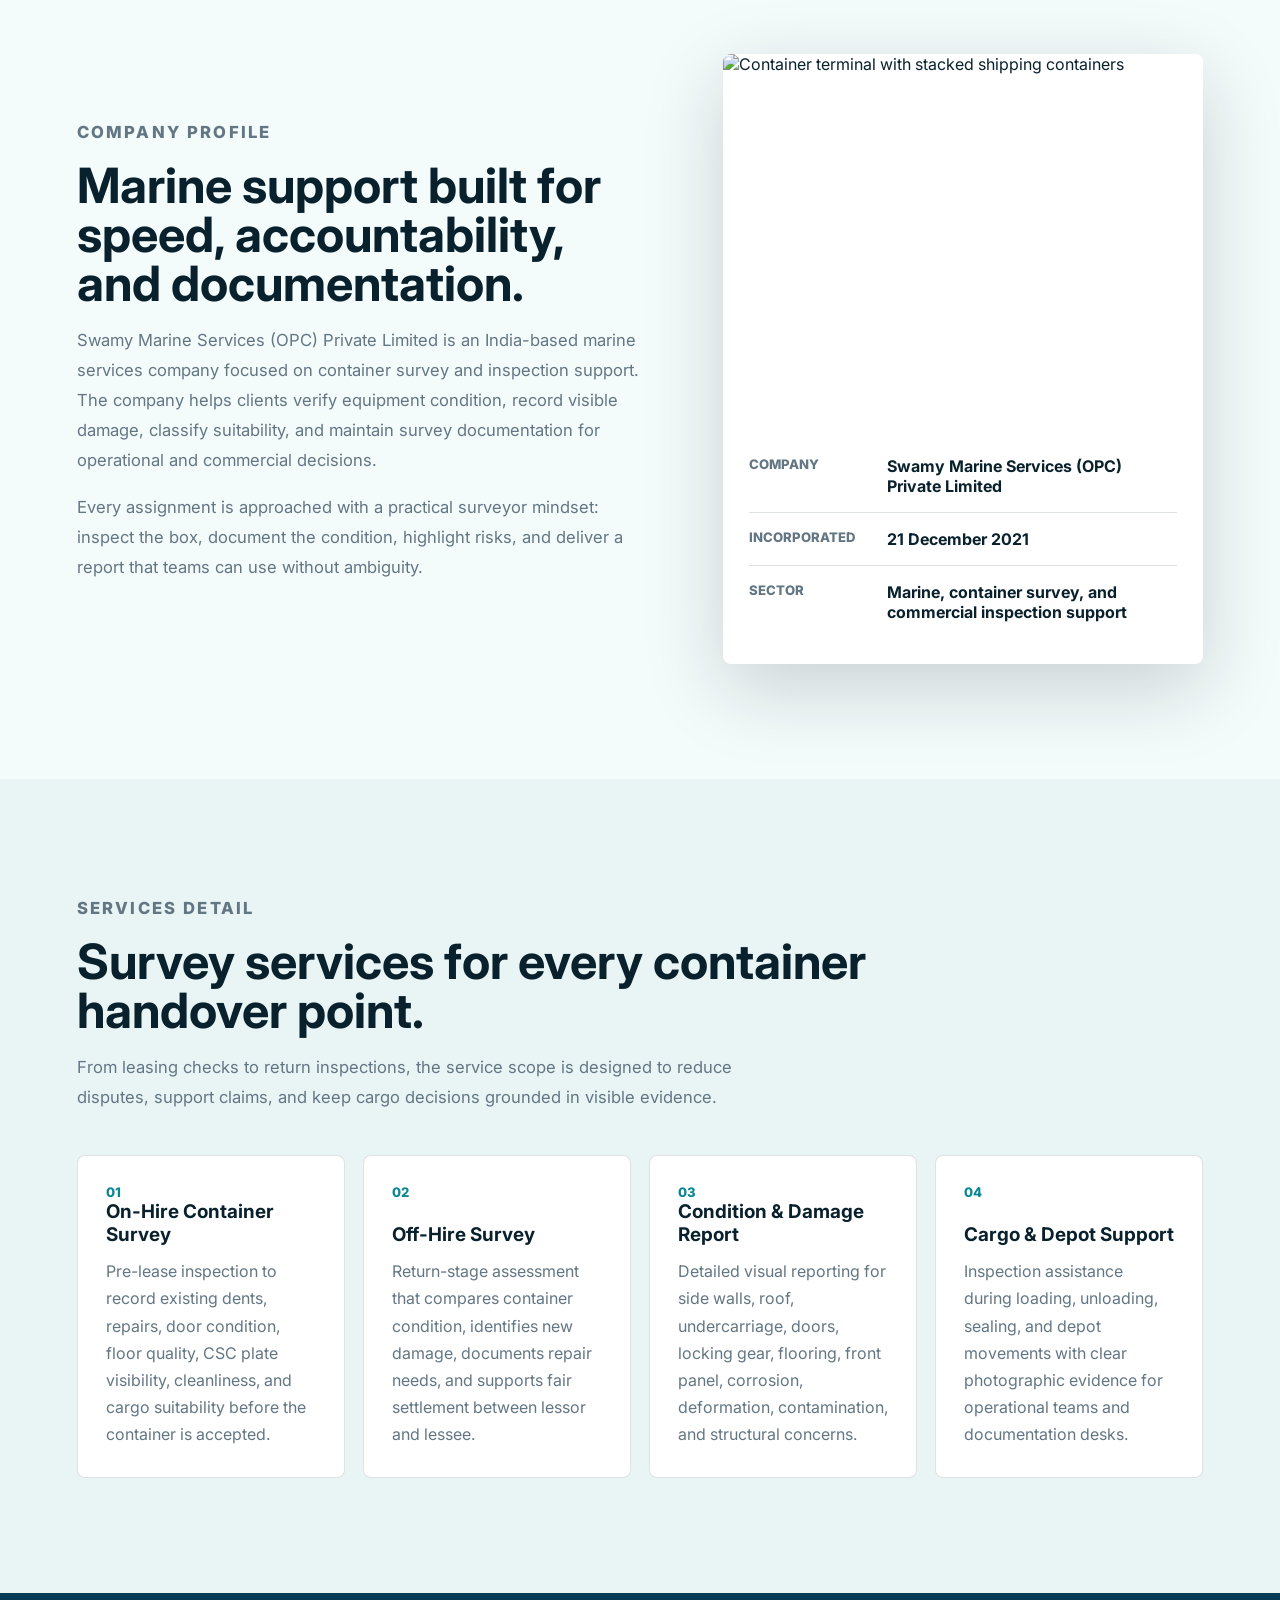
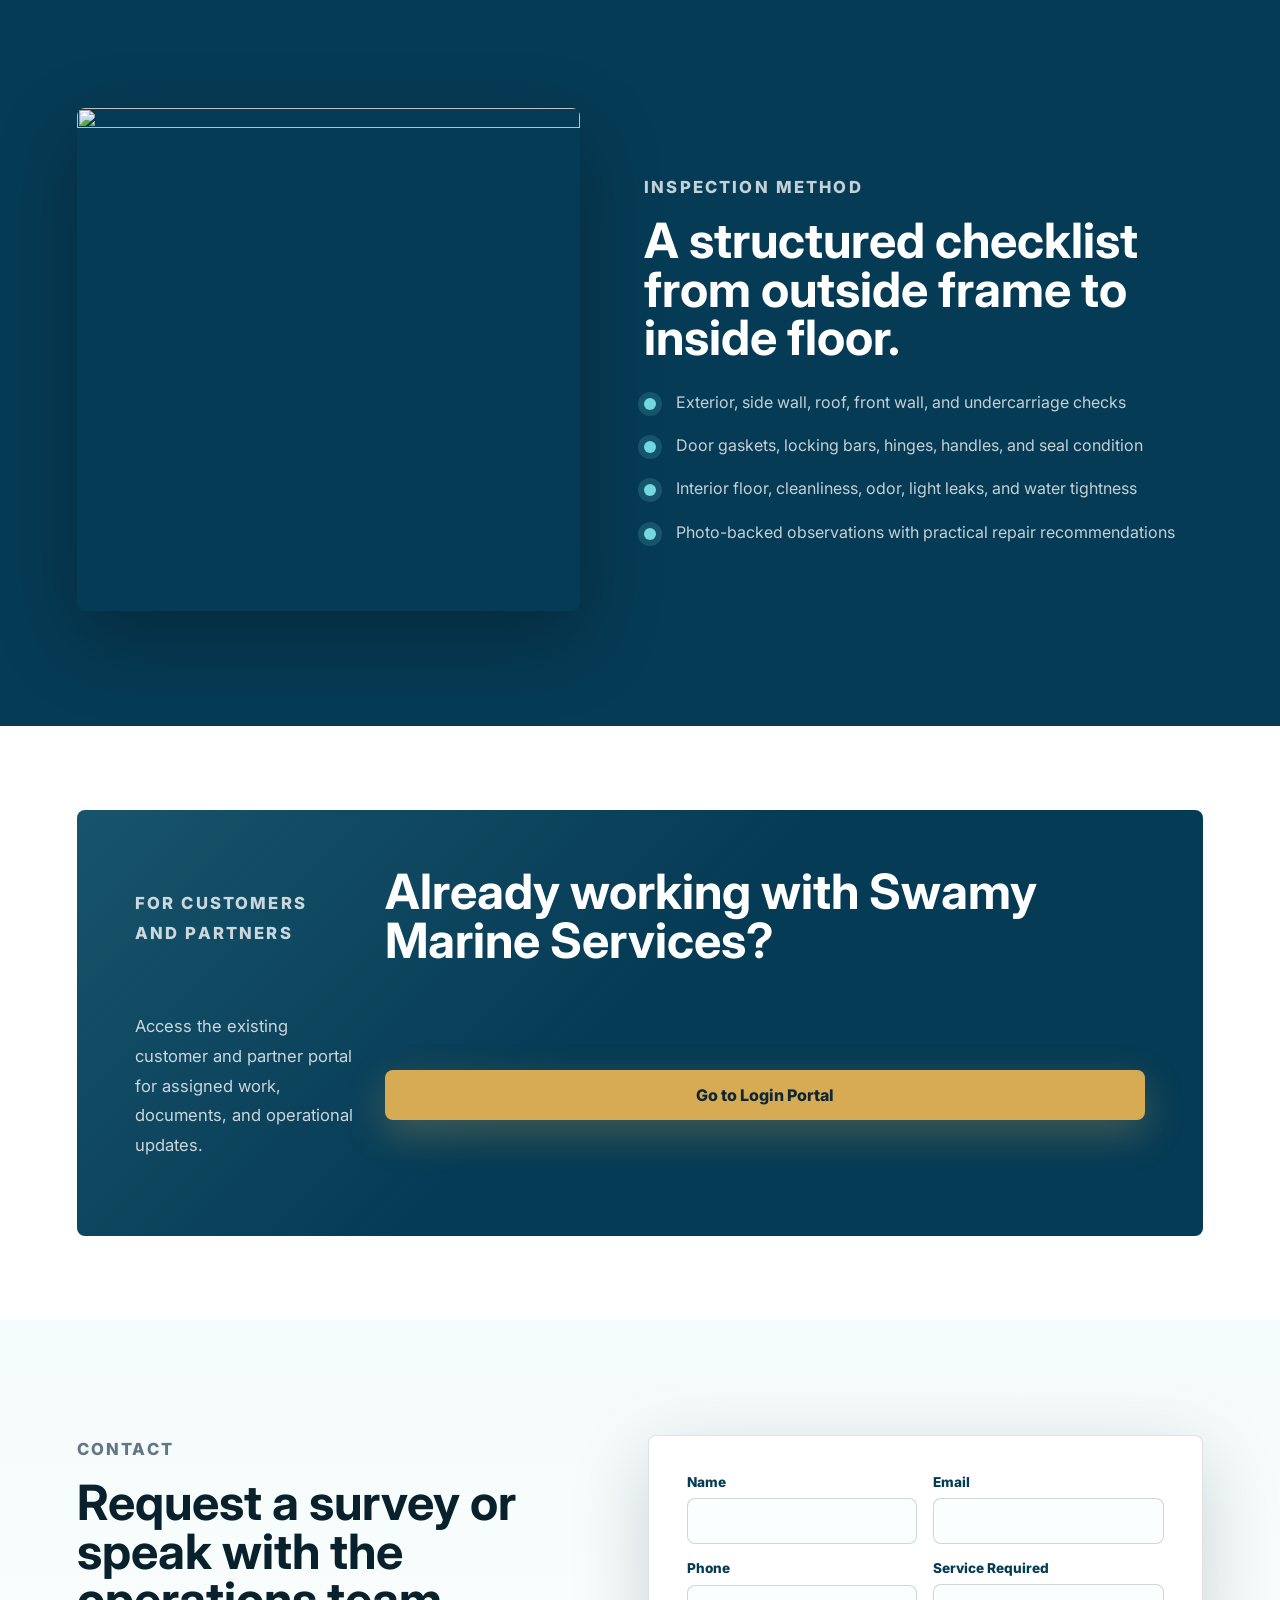
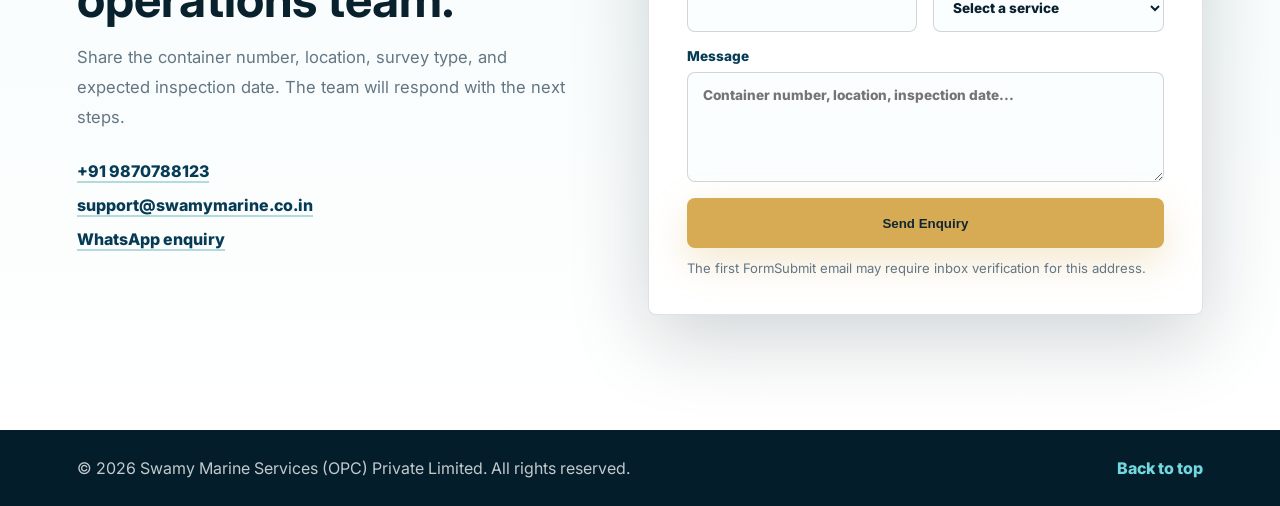
==== commit 90c70bad: "Update index.html" ====
--- a/index.html
+++ b/index.html
@@ -87,6 +87,36 @@
         </aside>
       </section>
 
+      <section class="scanner-section">
+
+<h2>Live Container Inspection Process</h2>
+
+<div class="scanner-container">
+
+<div class="container-box">
+
+<div class="scan-line"></div>
+
+<img src="assets/hero-marine-containers.png" alt="Container Survey">
+
+</div>
+
+<div class="inspection-points">
+
+<div class="point">✔ Container Number Verification</div>
+<div class="point">✔ CSC Plate Inspection</div>
+<div class="point">✔ Roof Damage Assessment</div>
+<div class="point">✔ Side Wall Inspection</div>
+<div class="point">✔ Floor Condition Check</div>
+<div class="point">✔ Door & Locking Gear Inspection</div>
+<div class="point">✔ Final Survey Report</div>
+
+</div>
+
+</div>
+
+</section>
+
       <section class="inspection-animation">
 
 <h2>Container Survey Inspection Process</h2>
--- a/styles.css
+++ b/styles.css
@@ -768,6 +768,37 @@
   }
 }
 
+/* CONTAINER SURVEY ANIMATION */
+
+.inspection-animation{
+padding:120px 50px;
+background:#ffffff;
+}
+
+.inspection-animation h2{
+text-align:center;
+margin-bottom:50px;
+}
+
+.check-item{
+opacity:0;
+transform:translateX(-100px);
+padding:20px;
+margin:20px auto;
+max-width:900px;
+background:#f5f5f5;
+border-left:5px solid #0a8793;
+border-radius:8px;
+font-size:20px;
+font-weight:600;
+transition:all 1s ease;
+}
+
+.check-item.active{
+opacity:1;
+transform:translateX(0);
+}
+
 @media (prefers-reduced-motion: reduce) {
   *,
   *::before,
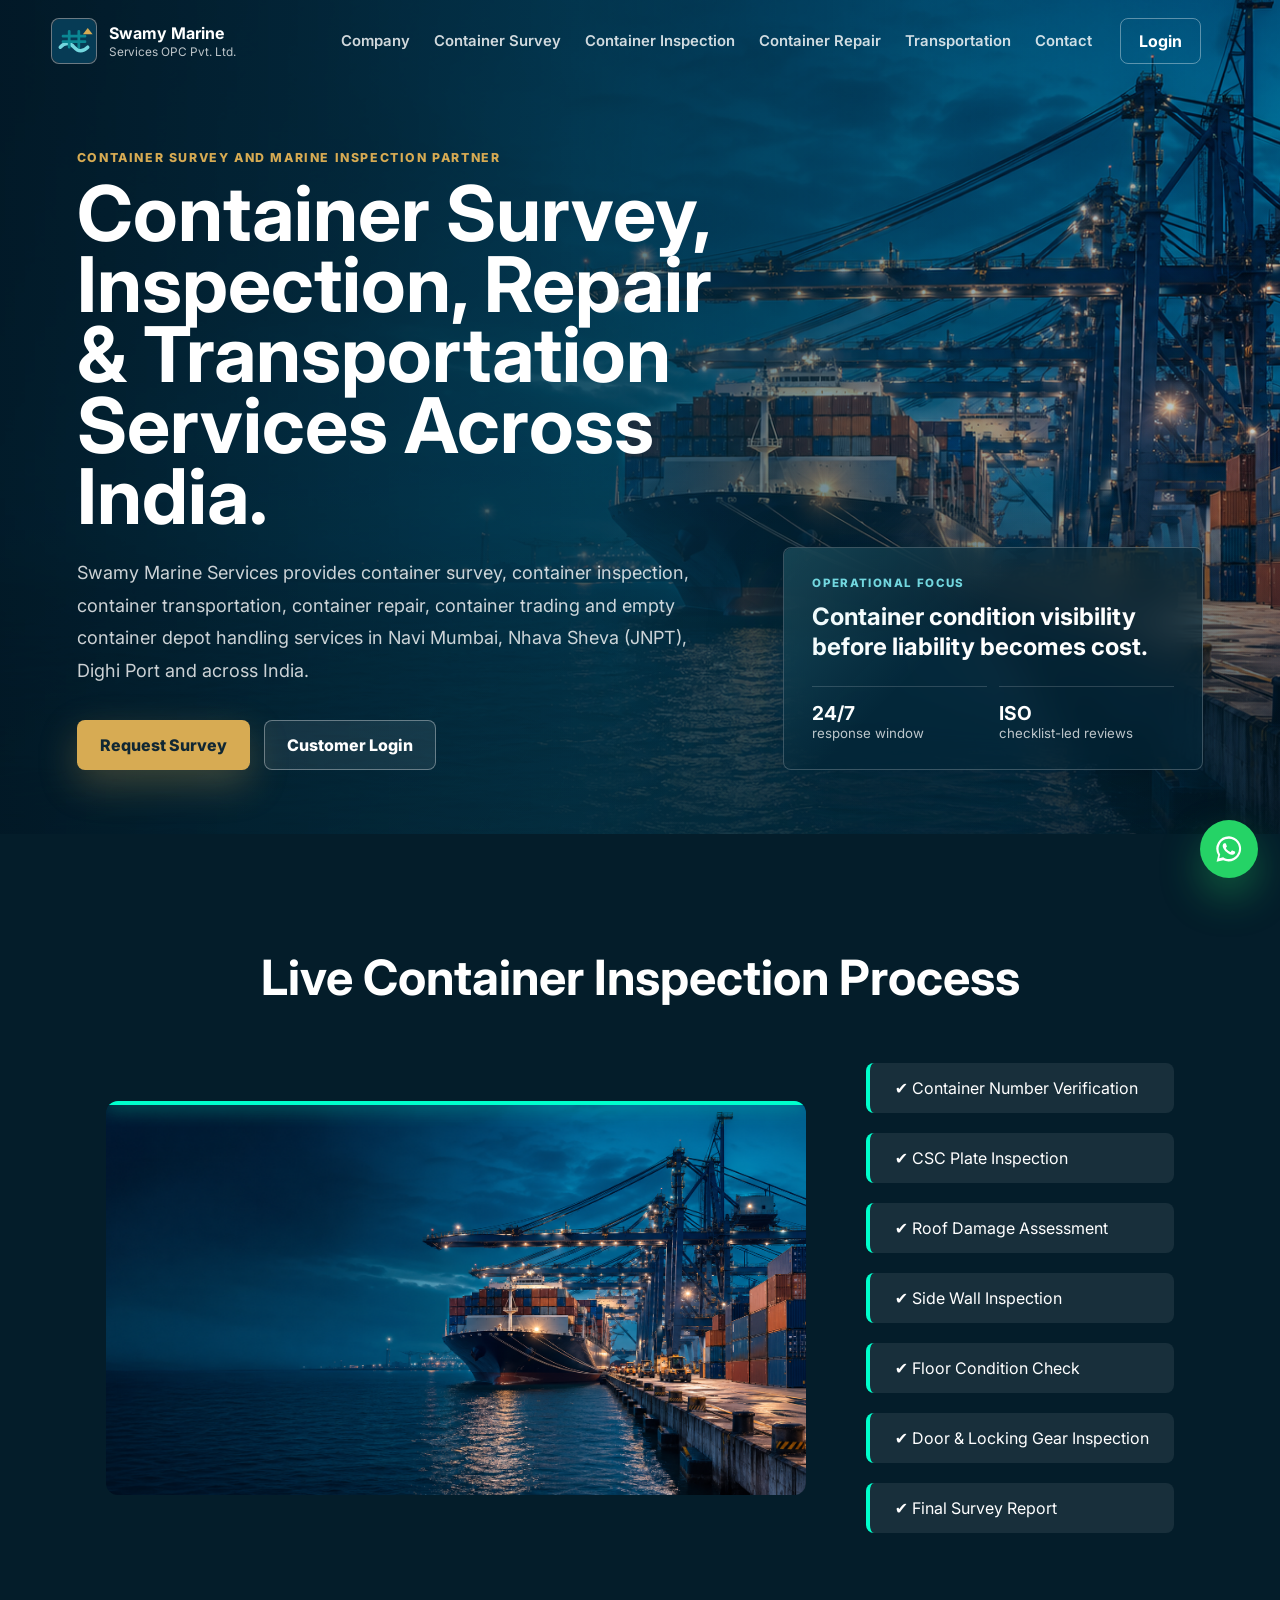
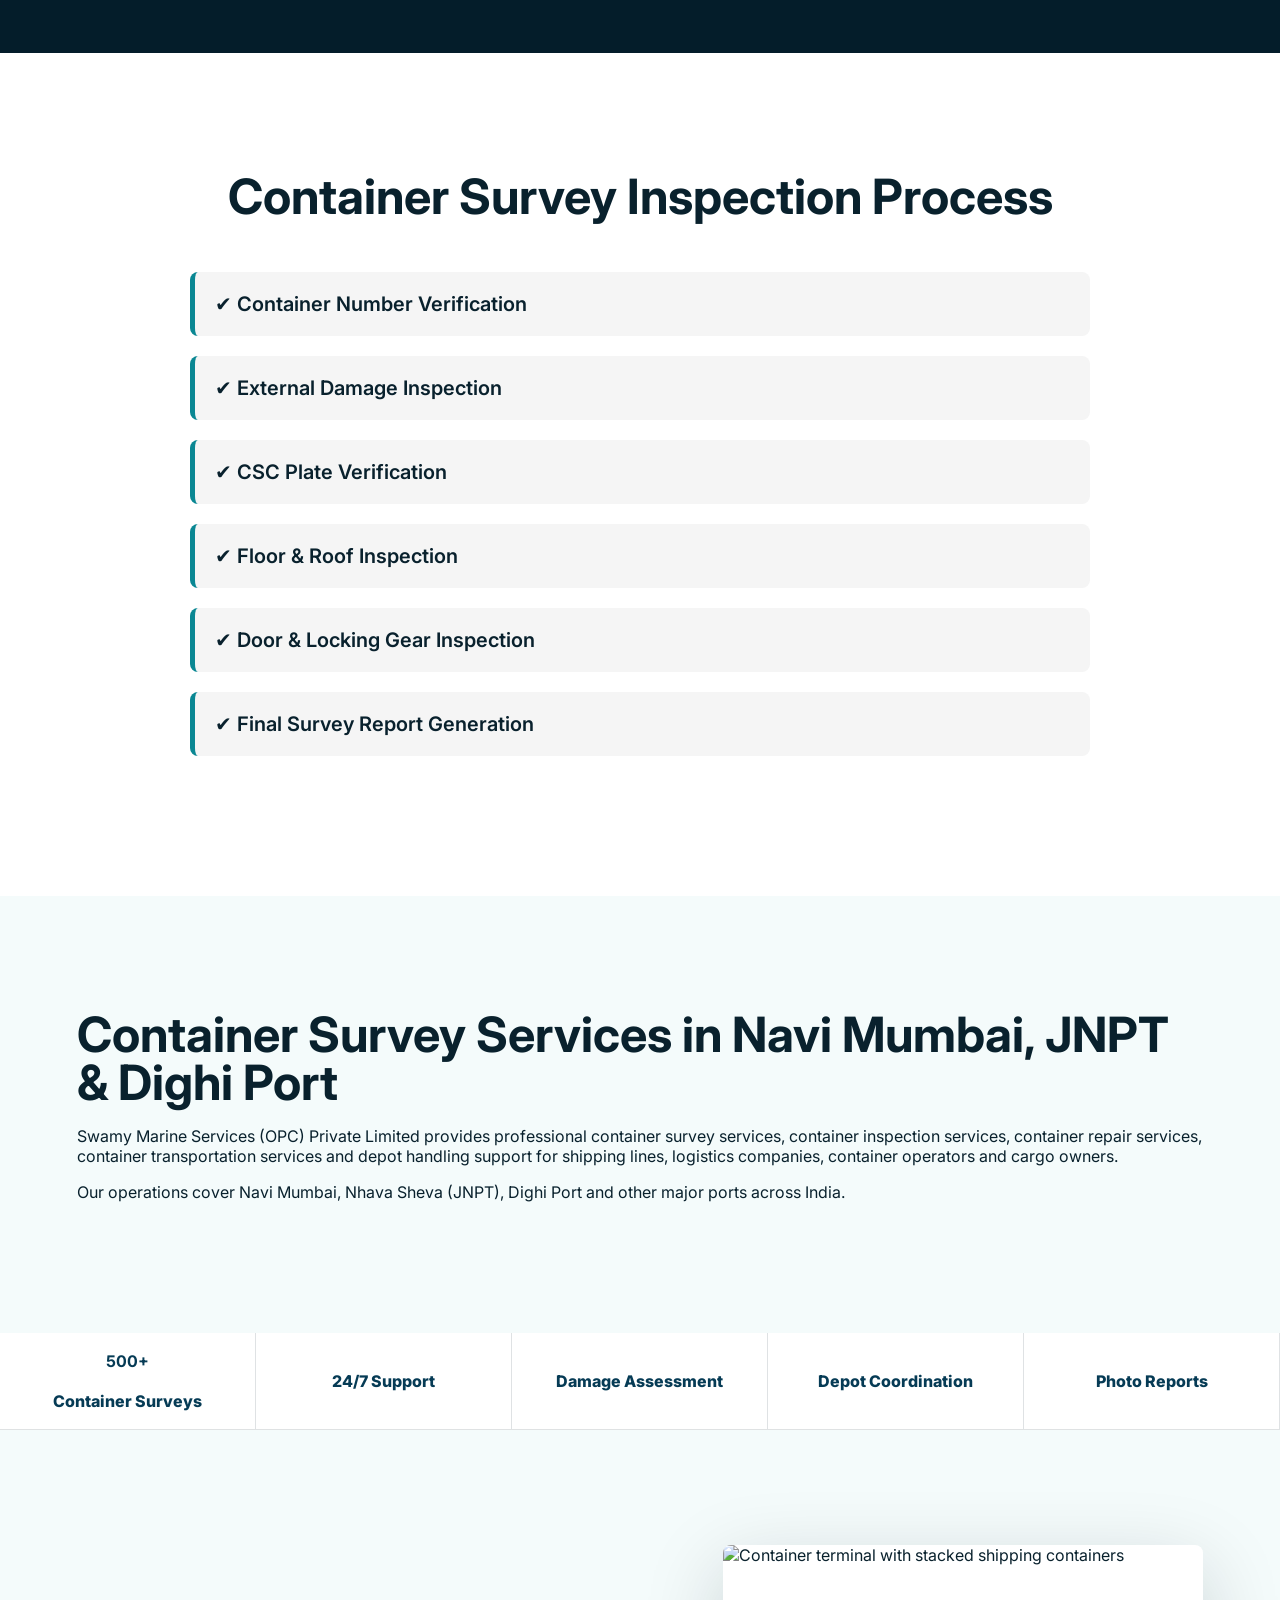
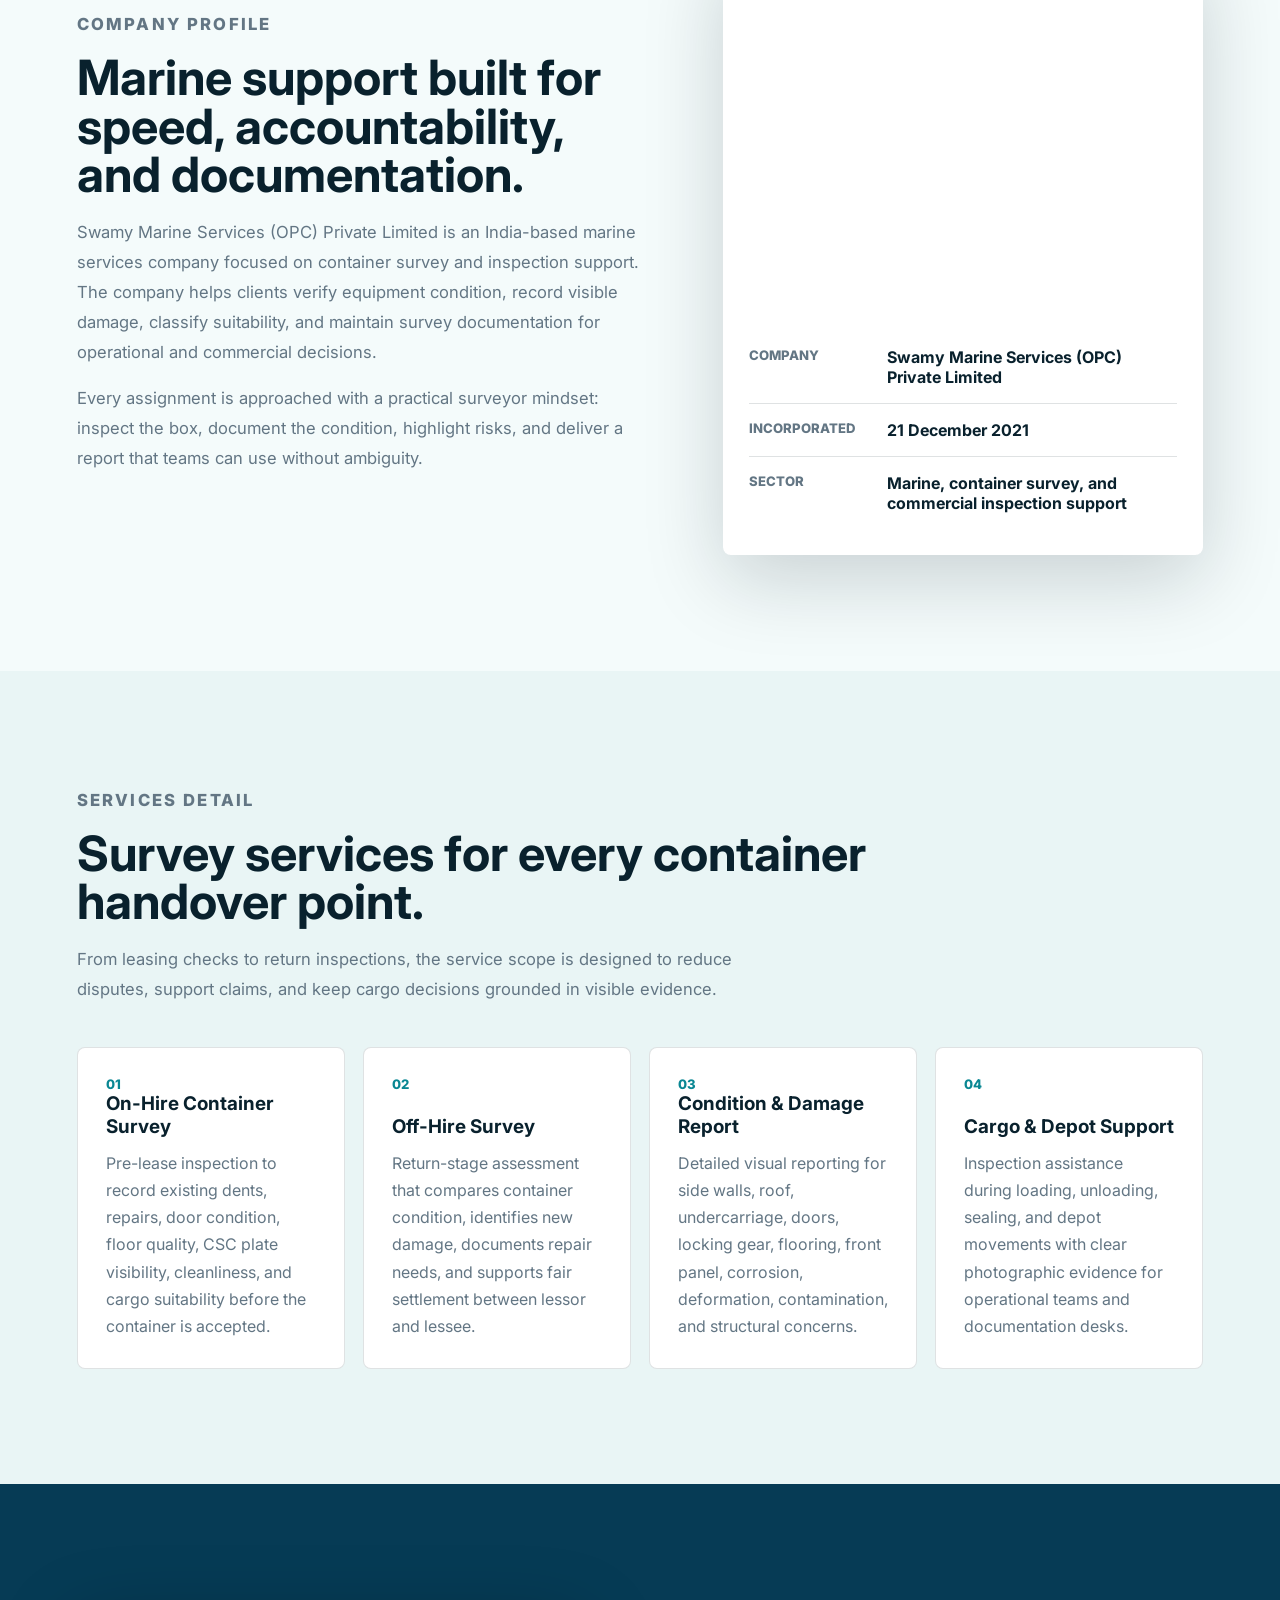
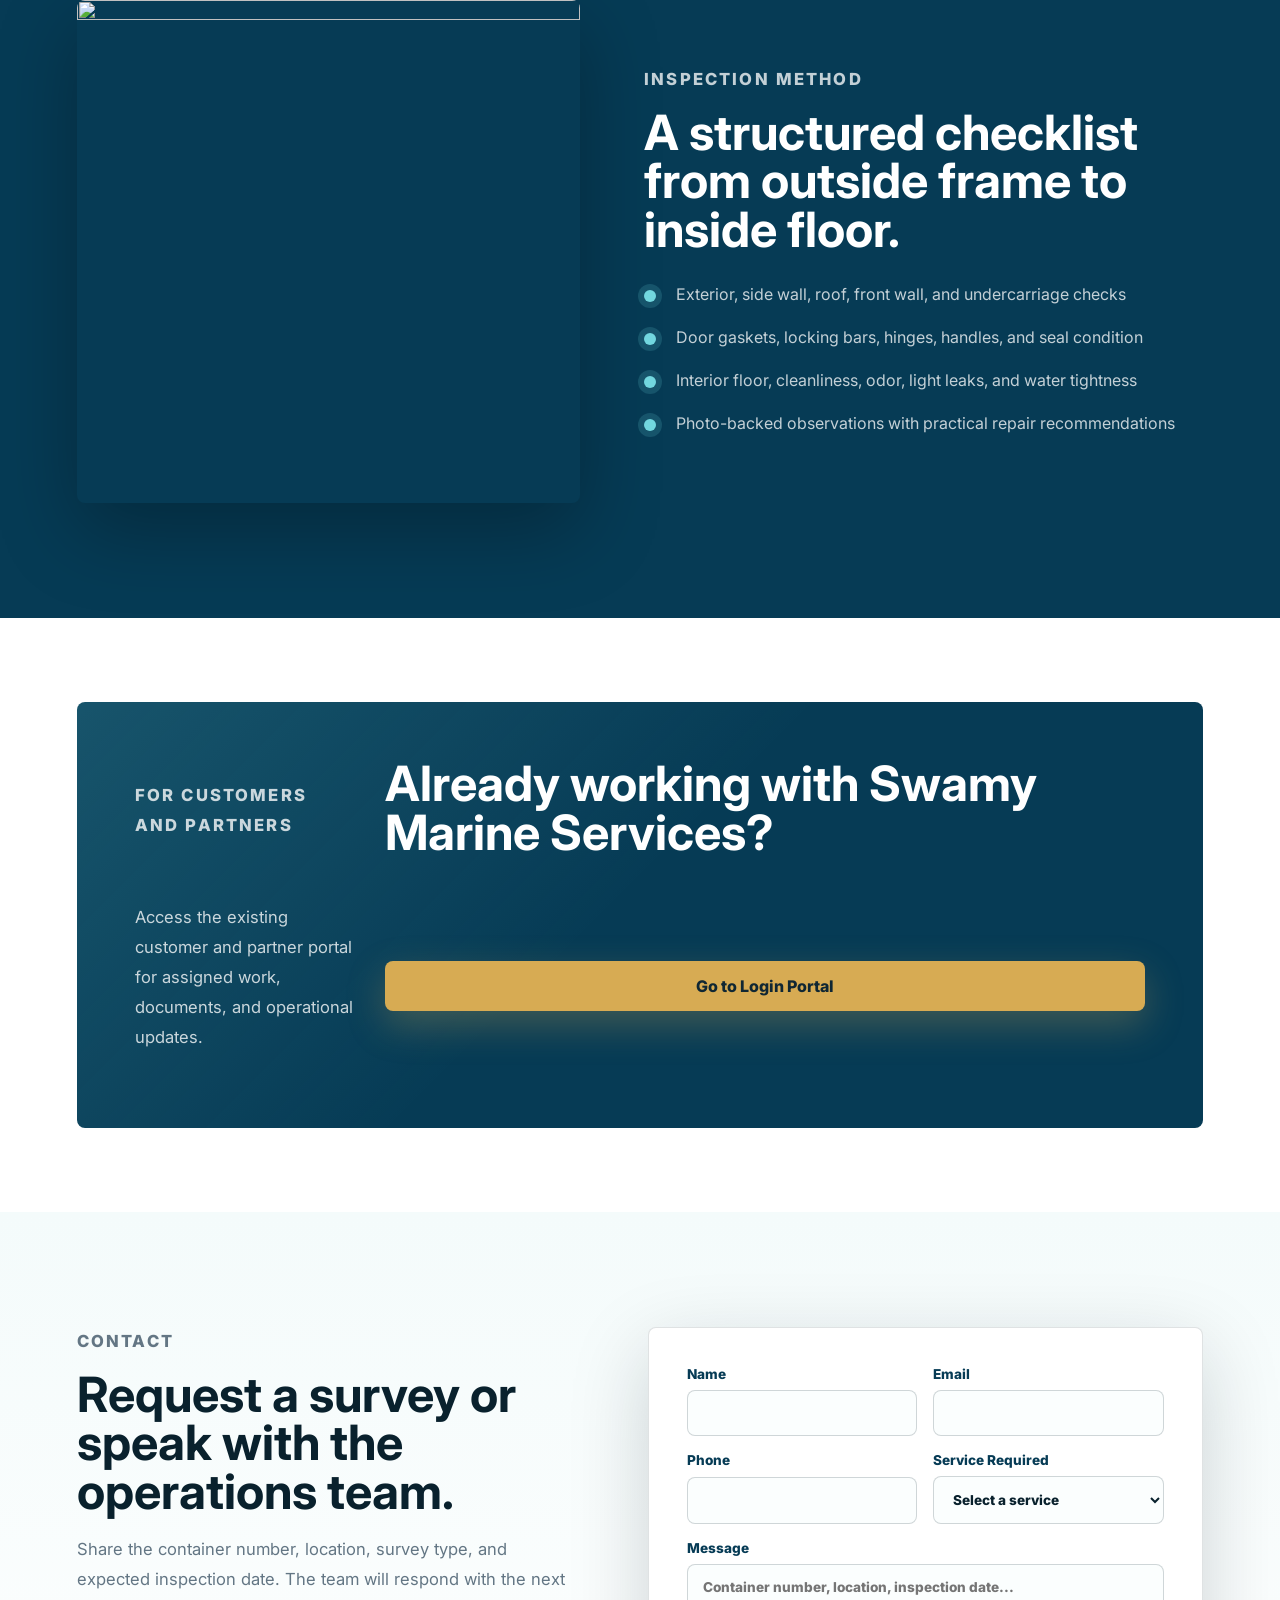
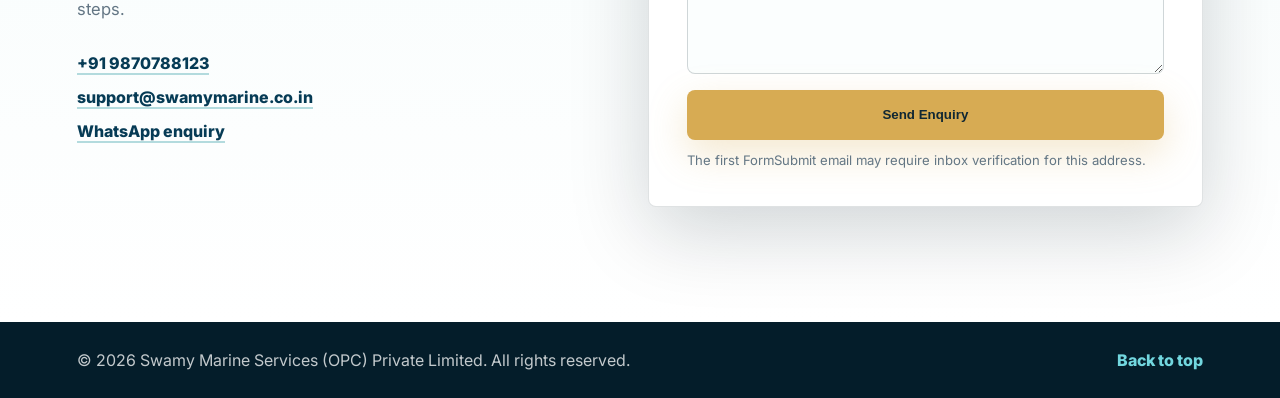
==== commit 1c866b6f: "Update index.html" ====
--- a/index.html
+++ b/index.html
@@ -49,12 +49,27 @@
           <small>Services OPC Pvt. Ltd.</small>
         </span>
       </a>
-      <nav class="nav-links" aria-label="Primary navigation">
-        <a href="#company">Company</a>
-        <a href="#services">Services</a>
-        <a href="#process">Process</a>
-        <a href="#contact">Contact</a>
-      </nav>
+<nav class="nav-links" aria-label="Primary navigation">
+  <a href="#company">Company</a>
+
+  <a href="container-survey.html">
+    Container Survey
+  </a>
+
+  <a href="container-inspection.html">
+    Container Inspection
+  </a>
+
+  <a href="container-repair.html">
+    Container Repair
+  </a>
+
+  <a href="container-transportation.html">
+    Transportation
+  </a>
+
+  <a href="#contact">Contact</a>
+</nav>
       <a class="login-link" href="https://swamymarine.co.in/login" rel="noopener">Login</a>
       <button class="menu-toggle" type="button" aria-label="Open menu" aria-expanded="false" data-menu-toggle>
         <span></span>
--- a/styles.css
+++ b/styles.css
@@ -799,6 +799,82 @@
 transform:translateX(0);
 }
 
+.scanner-section{
+padding:120px 50px;
+background:#041d2a;
+color:#fff;
+}
+
+.scanner-section h2{
+text-align:center;
+margin-bottom:60px;
+}
+
+.scanner-container{
+display:flex;
+gap:60px;
+align-items:center;
+justify-content:center;
+flex-wrap:wrap;
+}
+
+.container-box{
+position:relative;
+max-width:700px;
+overflow:hidden;
+border-radius:12px;
+}
+
+.container-box img{
+width:100%;
+display:block;
+}
+
+.scan-line{
+position:absolute;
+top:0;
+left:0;
+width:100%;
+height:4px;
+background:#00ffcc;
+box-shadow:0 0 20px #00ffcc;
+animation:scanMove 4s linear infinite;
+z-index:2;
+}
+
+@keyframes scanMove{
+
+0%{
+top:0%;
+}
+
+100%{
+top:100%;
+}
+
+}
+
+.inspection-points{
+display:flex;
+flex-direction:column;
+gap:20px;
+}
+
+.point{
+opacity:0;
+transform:translateX(100px);
+padding:15px 25px;
+background:rgba(255,255,255,.08);
+border-left:4px solid #00ffcc;
+border-radius:8px;
+transition:1s;
+}
+
+.point.active{
+opacity:1;
+transform:translateX(0);
+}
+
 @media (prefers-reduced-motion: reduce) {
   *,
   *::before,
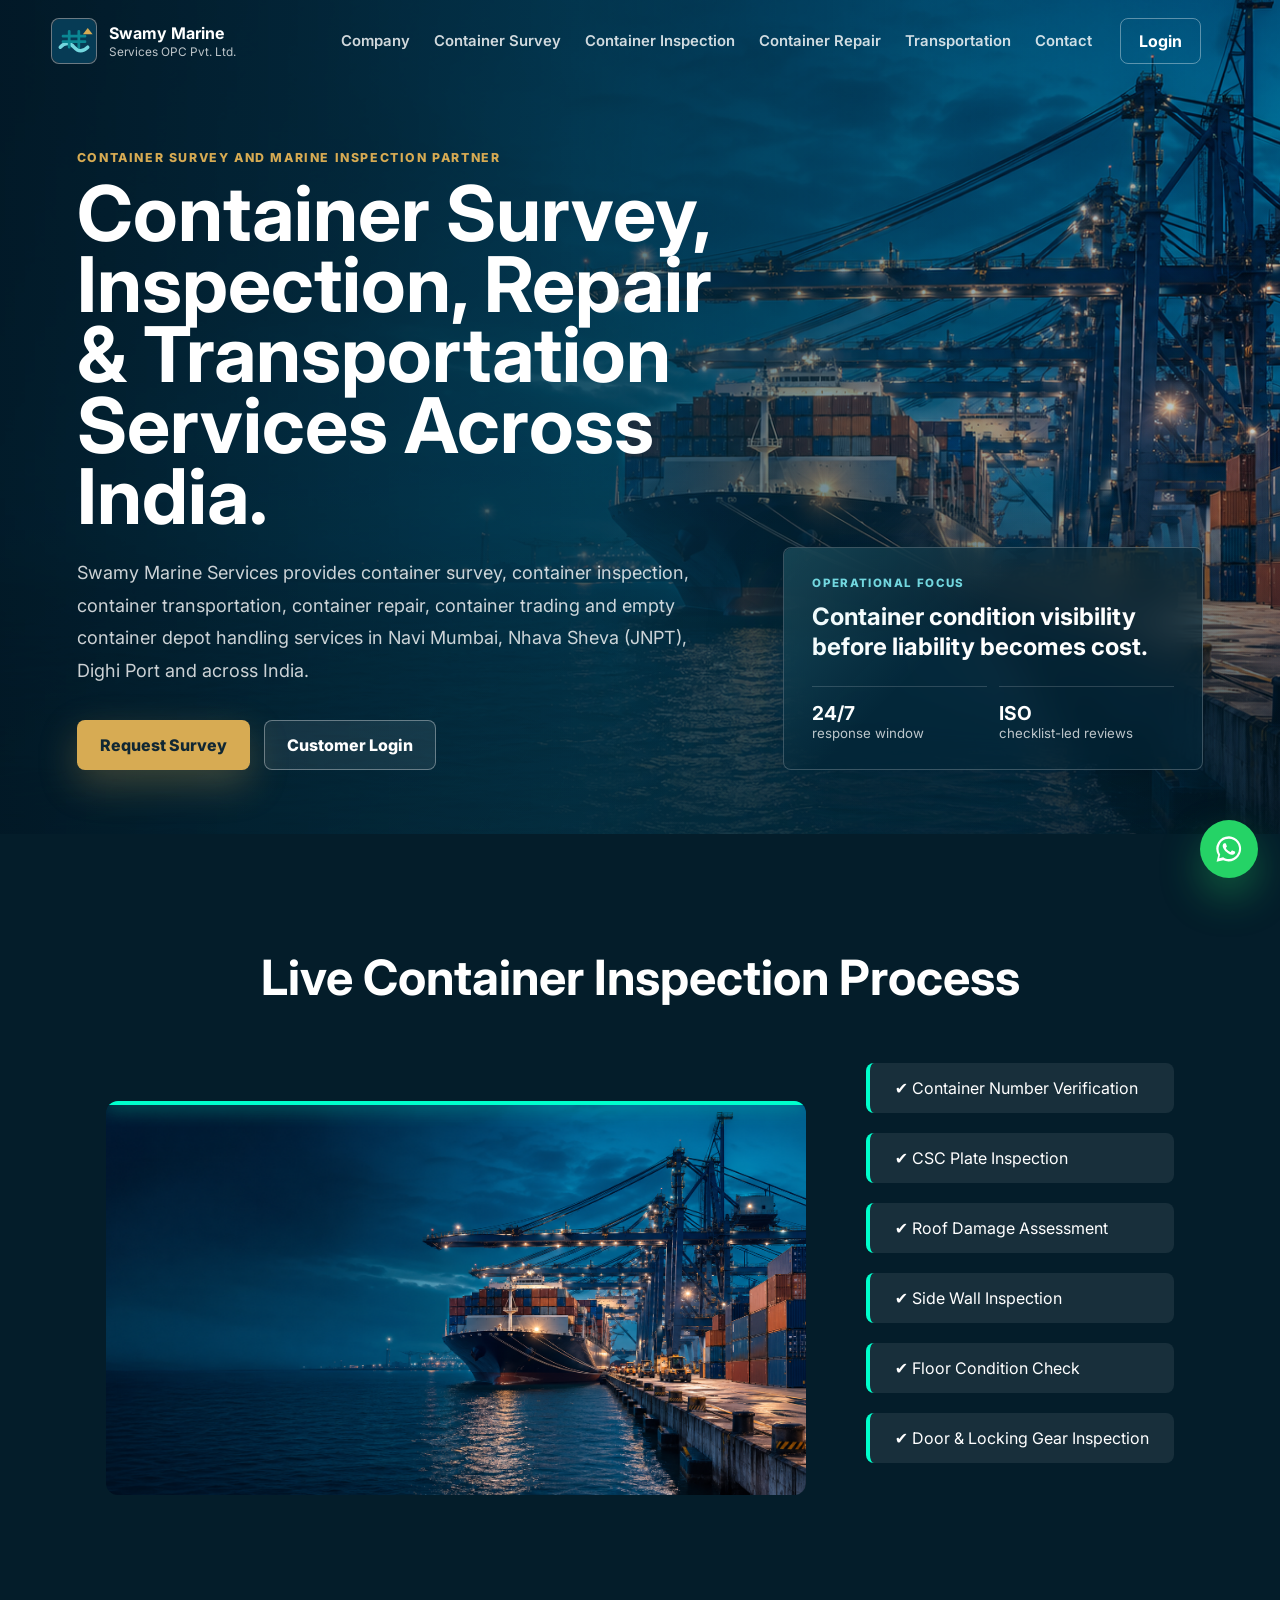
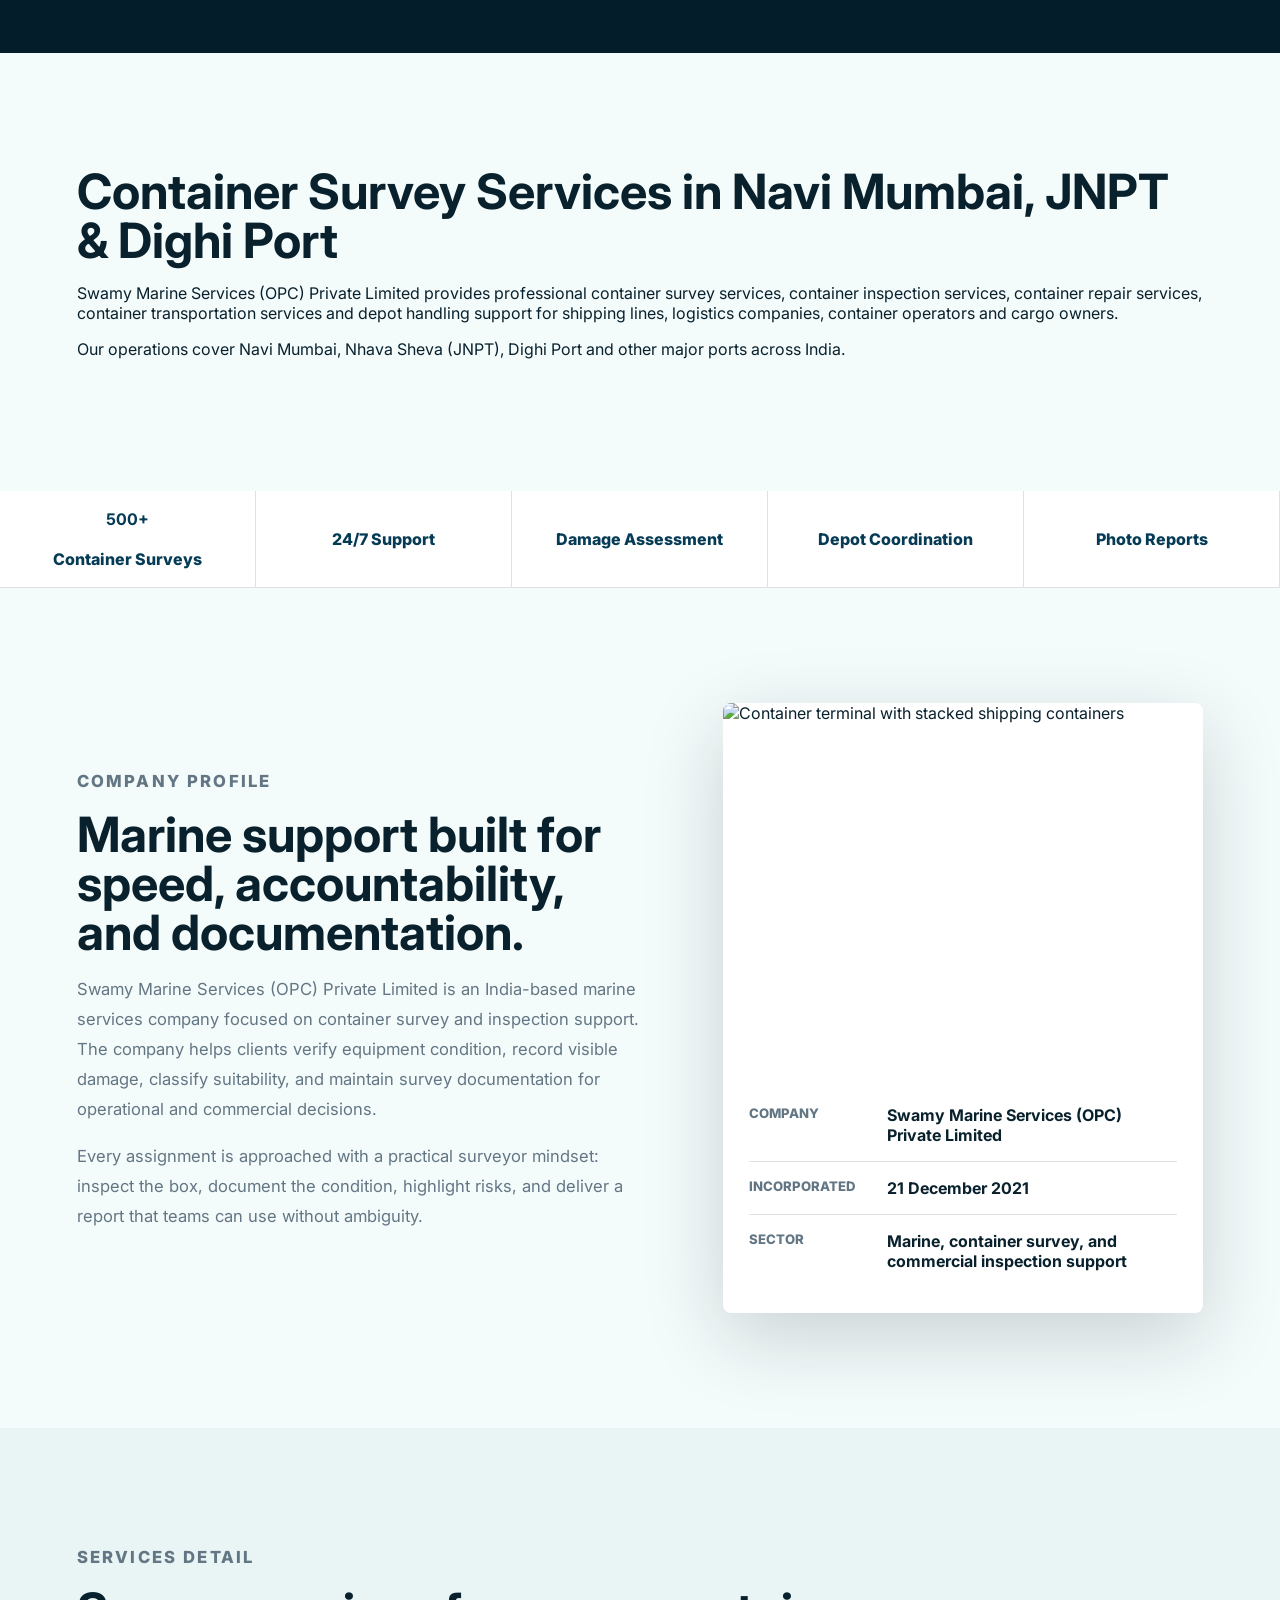
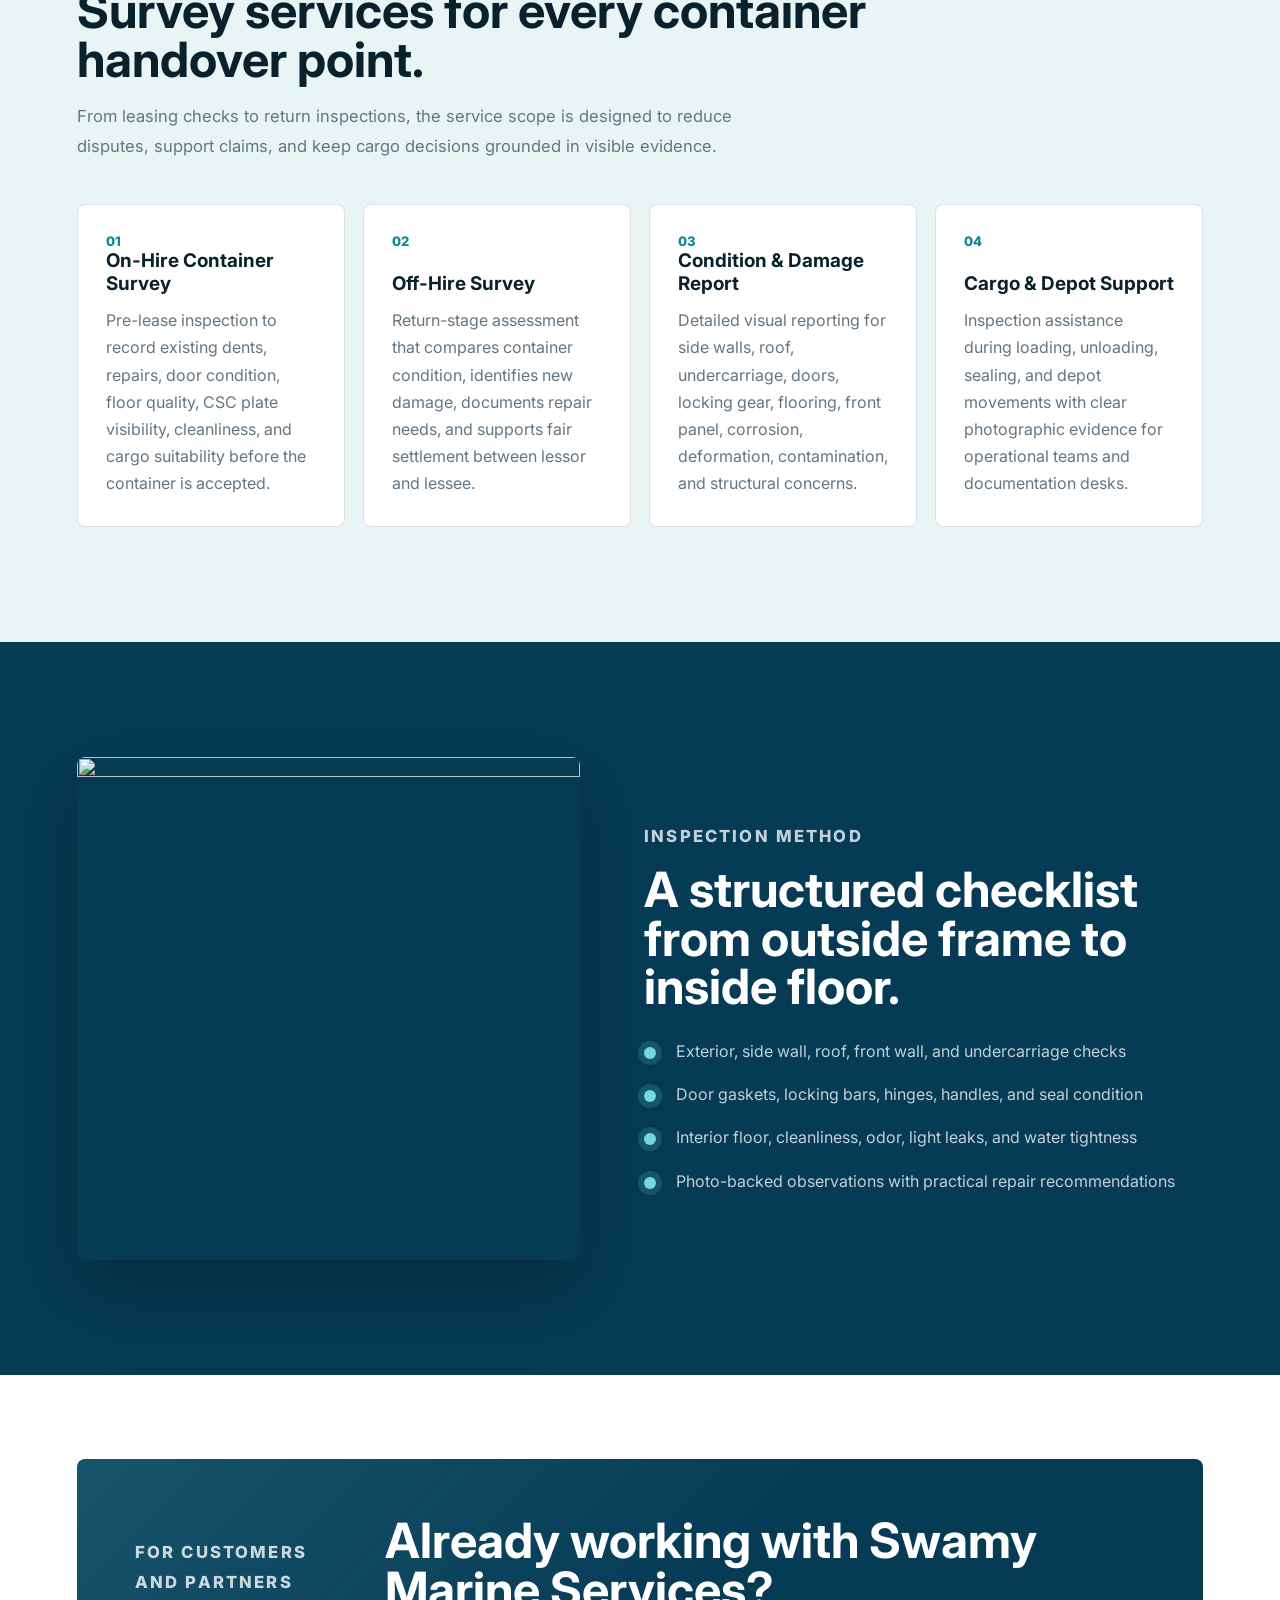
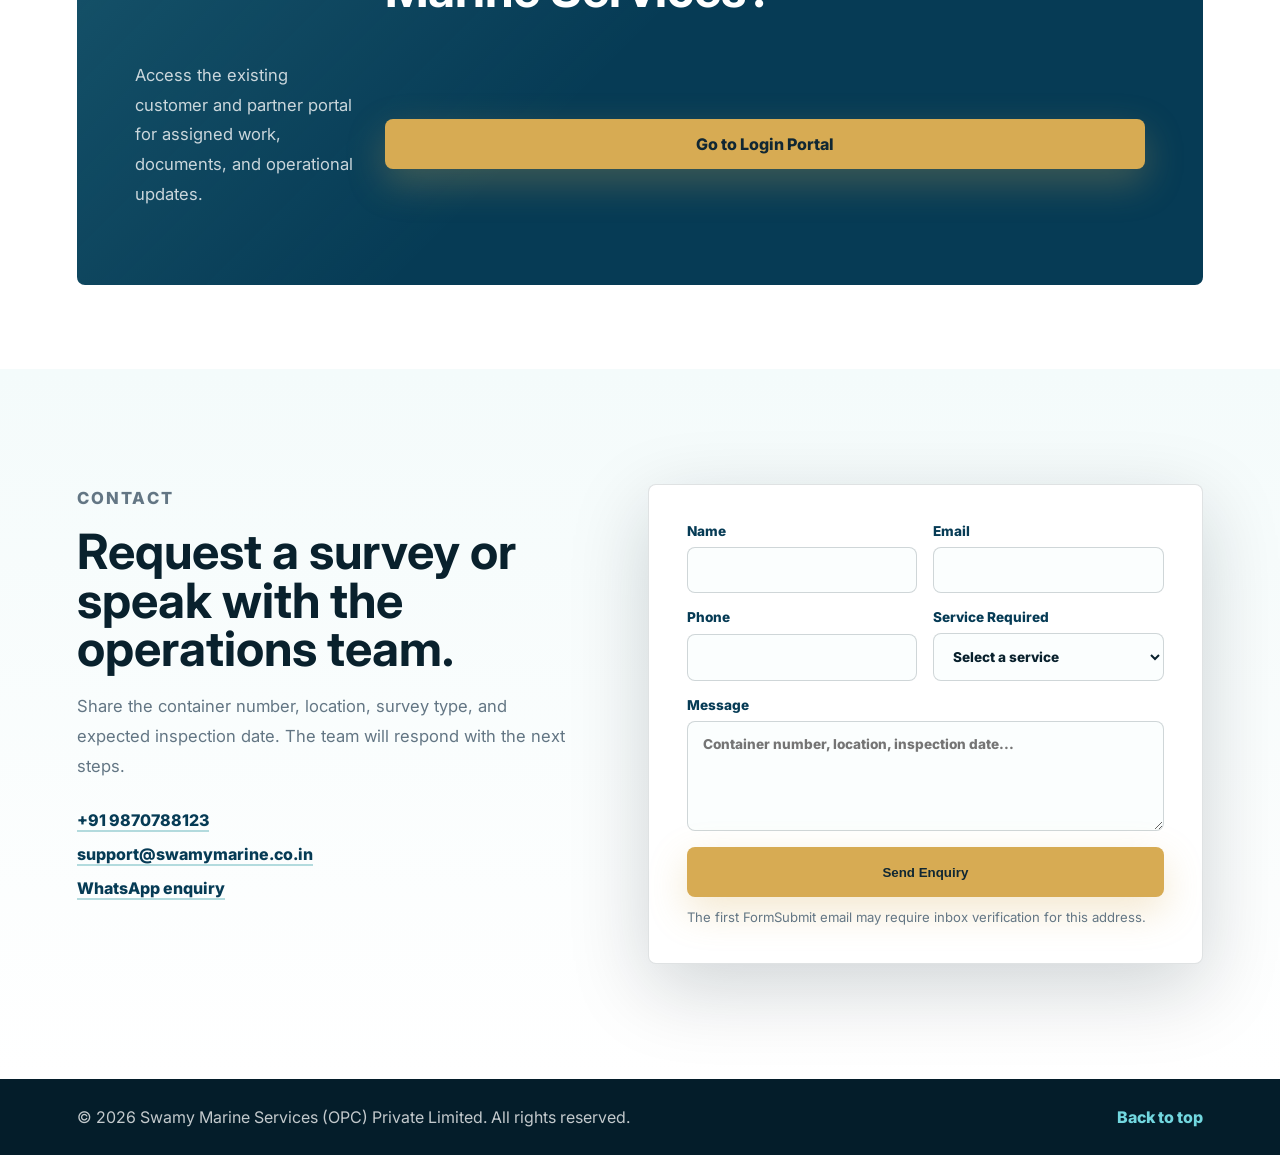
==== commit a8839595: "Update index.html" ====
--- a/index.html
+++ b/index.html
@@ -132,36 +132,7 @@
 
 </section>
 
-      <section class="inspection-animation">
-
-<h2>Container Survey Inspection Process</h2>
-
-<div class="check-item reveal-check">
-✔ Container Number Verification
-</div>
-
-<div class="check-item reveal-check">
-✔ External Damage Inspection
-</div>
-
-<div class="check-item reveal-check">
-✔ CSC Plate Verification
-</div>
-
-<div class="check-item reveal-check">
-✔ Floor & Roof Inspection
-</div>
-
-<div class="check-item reveal-check">
-✔ Door & Locking Gear Inspection
-</div>
-
-<div class="check-item reveal-check">
-✔ Final Survey Report Generation
-</div>
-
-</section>
-
+     
 <section class="section">
 
 <h2>Container Survey Services in Navi Mumbai, JNPT & Dighi Port</h2>
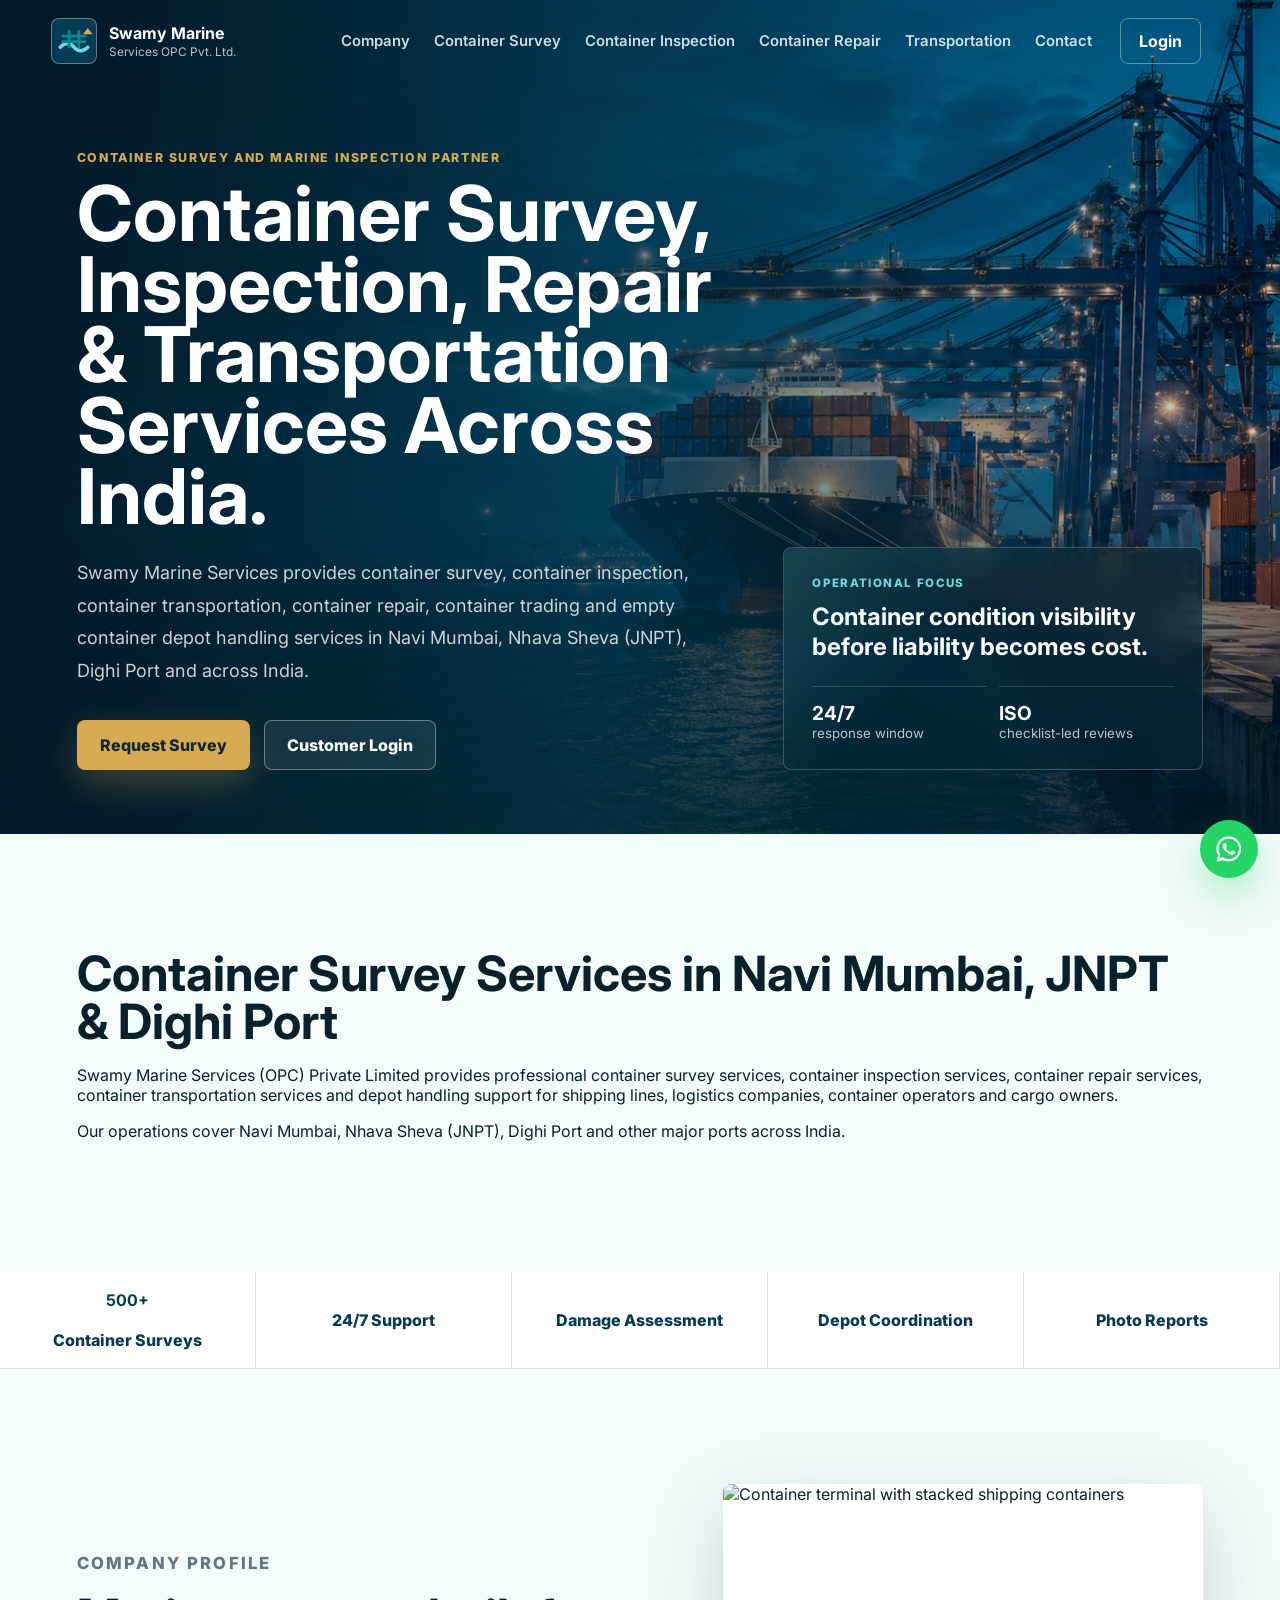
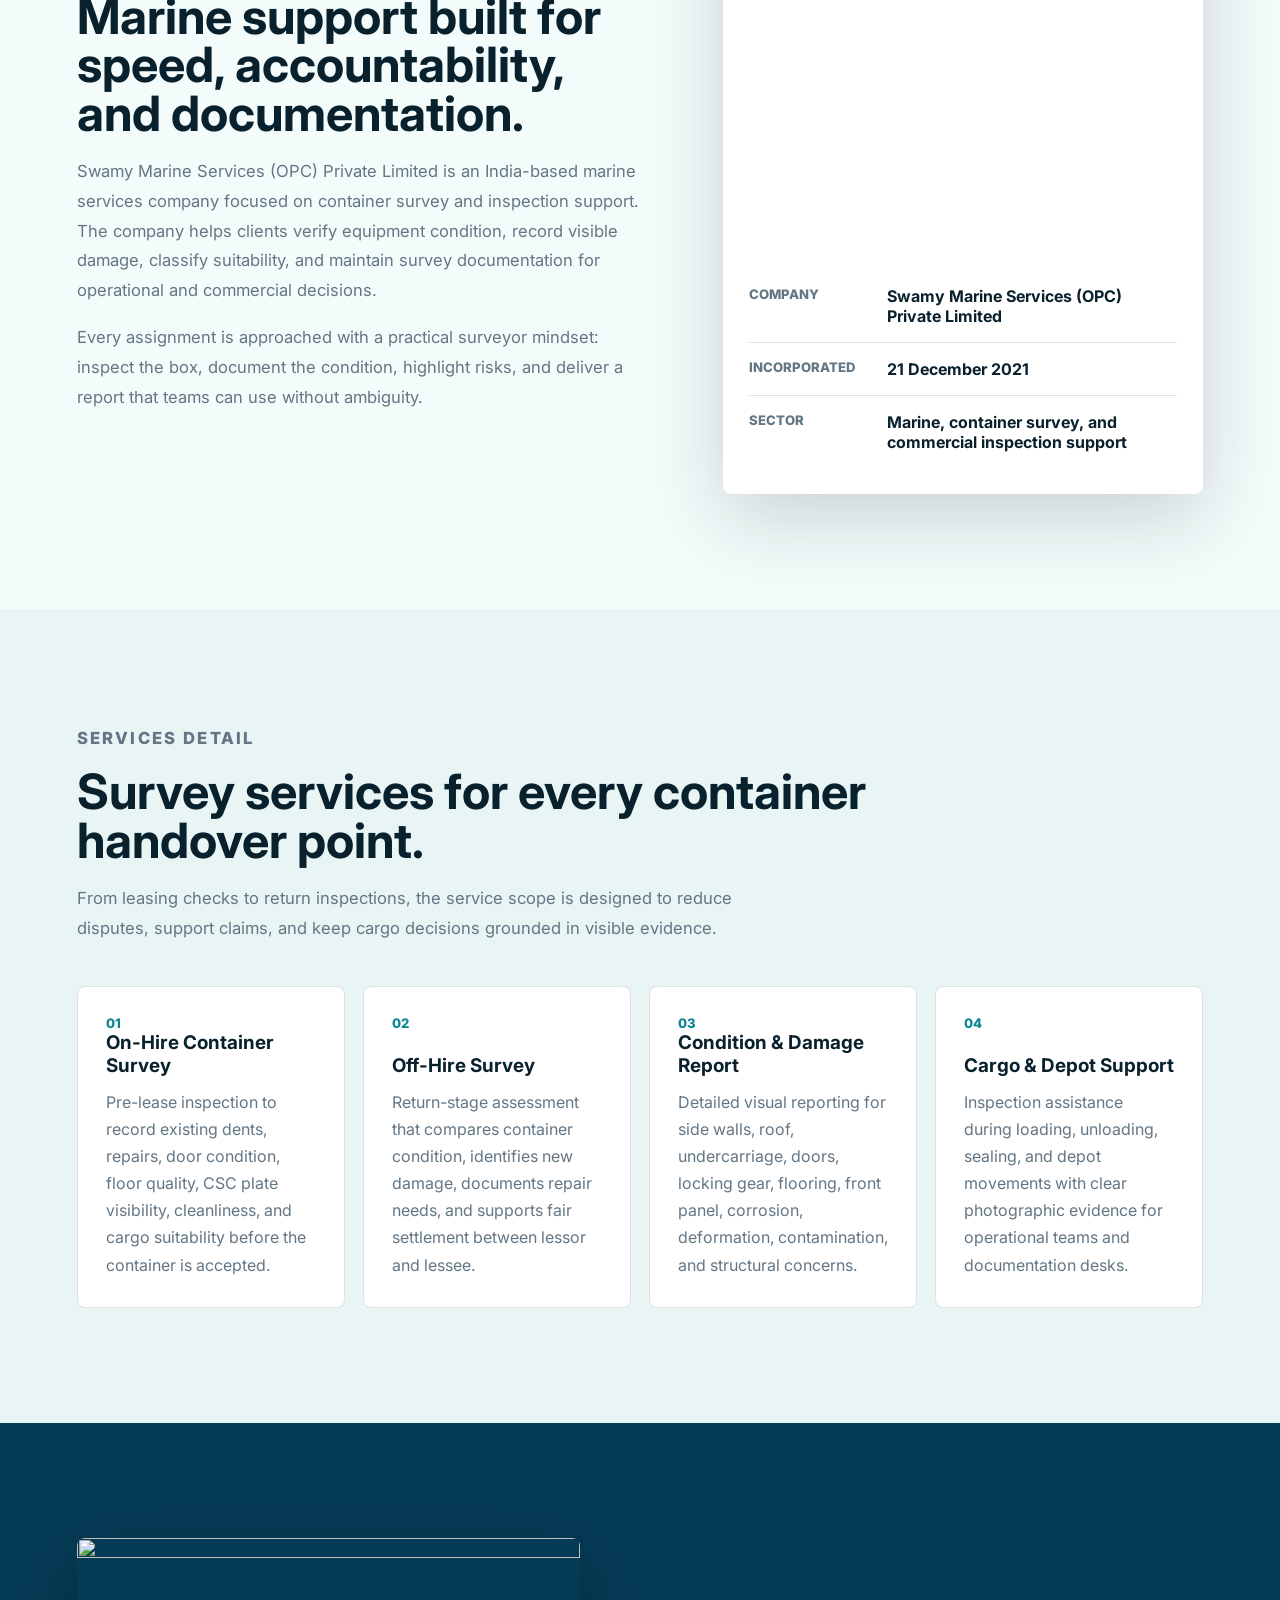
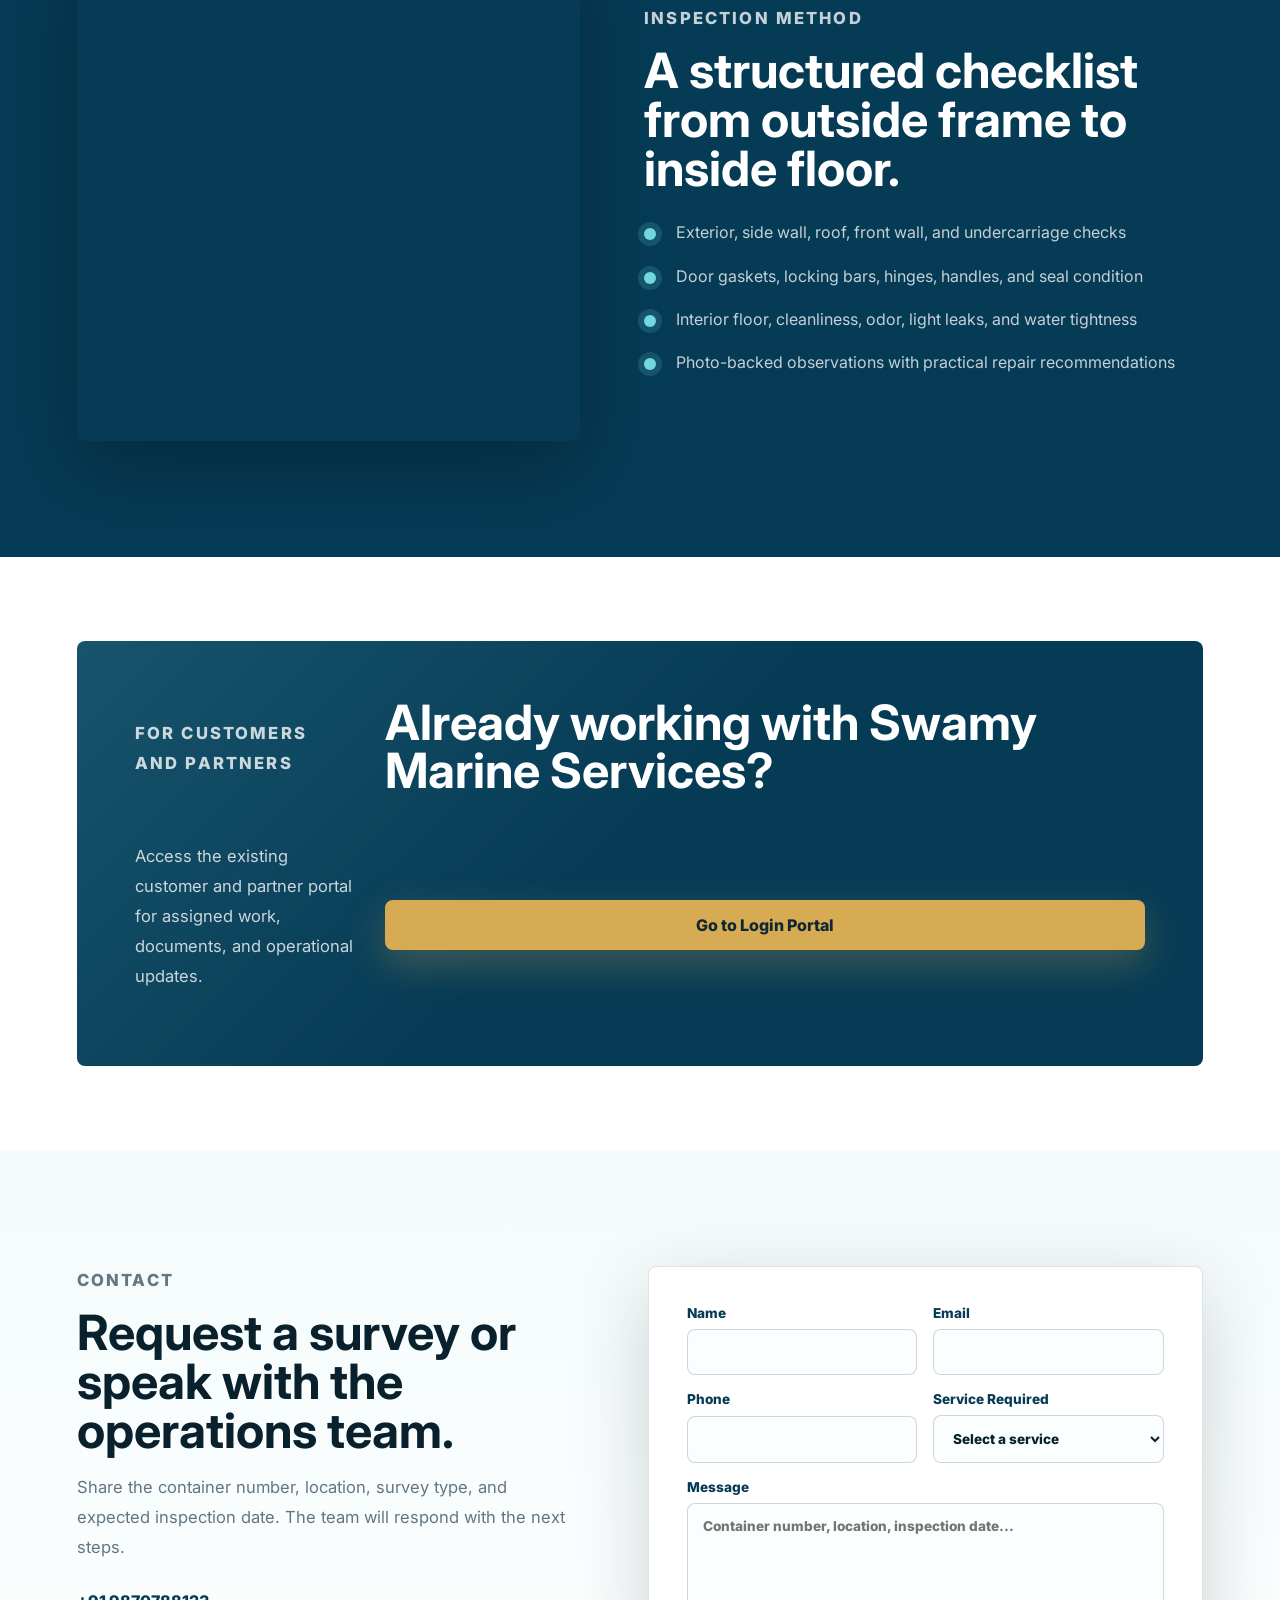
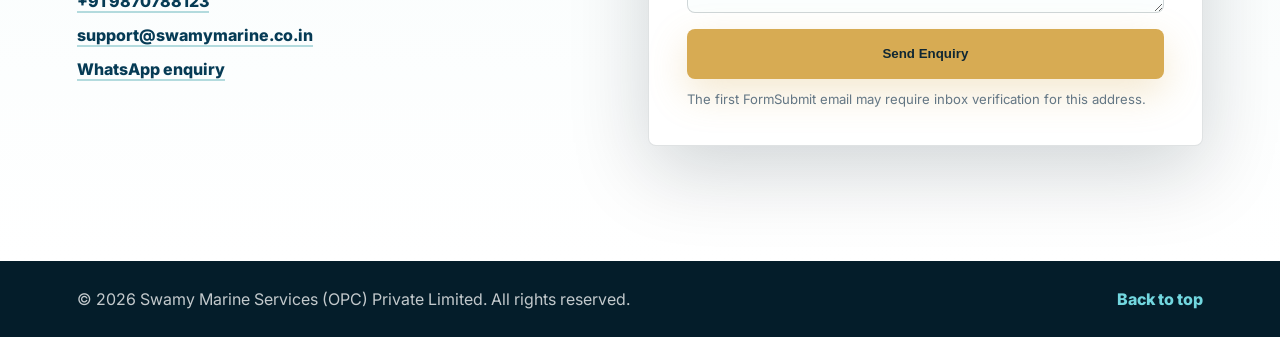
==== commit 7604cfff: "Update index.html" ====
--- a/index.html
+++ b/index.html
@@ -102,36 +102,7 @@
         </aside>
       </section>
 
-      <section class="scanner-section">
-
-<h2>Live Container Inspection Process</h2>
-
-<div class="scanner-container">
-
-<div class="container-box">
-
-<div class="scan-line"></div>
-
-<img src="assets/hero-marine-containers.png" alt="Container Survey">
-
-</div>
-
-<div class="inspection-points">
-
-<div class="point">✔ Container Number Verification</div>
-<div class="point">✔ CSC Plate Inspection</div>
-<div class="point">✔ Roof Damage Assessment</div>
-<div class="point">✔ Side Wall Inspection</div>
-<div class="point">✔ Floor Condition Check</div>
-<div class="point">✔ Door & Locking Gear Inspection</div>
-<div class="point">✔ Final Survey Report</div>
-
-</div>
-
-</div>
-
-</section>
-
+     
      
 <section class="section">
 
--- a/styles.css
+++ b/styles.css
@@ -768,112 +768,99 @@
   }
 }
 
-/* CONTAINER SURVEY ANIMATION */
-
-.inspection-animation{
-padding:120px 50px;
+
+/* ===========================
+   CONTAINER SURVEY PAGE
+=========================== */
+
+.banner-section{
+padding:120px 50px 60px;
+}
+
+.banner-section img{
+width:100%;
+border-radius:20px;
+box-shadow:0 25px 60px rgba(0,0,0,.25);
+}
+
+.location-grid{
+display:grid;
+grid-template-columns:repeat(auto-fit,minmax(250px,1fr));
+gap:30px;
+margin-top:50px;
+}
+
+.location-card{
+background:#05293a;
+color:white;
+padding:35px;
+border-radius:18px;
+transition:.4s;
+box-shadow:0 15px 35px rgba(0,0,0,.12);
+}
+
+.location-card:hover{
+transform:translateY(-10px);
+}
+
+.location-card h3{
+margin-bottom:15px;
+color:#f4c14b;
+}
+
+.process-card{
 background:#ffffff;
-}
-
-.inspection-animation h2{
+padding:25px;
+margin:20px 0;
+border-left:5px solid #0a8793;
+border-radius:10px;
+box-shadow:0 10px 25px rgba(0,0,0,.05);
+font-weight:600;
+}
+
+.map-section{
+padding:100px 50px;
+}
+
+.map-section h2{
 text-align:center;
-margin-bottom:50px;
-}
-
-.check-item{
-opacity:0;
-transform:translateX(-100px);
-padding:20px;
-margin:20px auto;
-max-width:900px;
-background:#f5f5f5;
-border-left:5px solid #0a8793;
-border-radius:8px;
-font-size:20px;
-font-weight:600;
-transition:all 1s ease;
-}
-
-.check-item.active{
-opacity:1;
-transform:translateX(0);
-}
-
-.scanner-section{
-padding:120px 50px;
-background:#041d2a;
-color:#fff;
-}
-
-.scanner-section h2{
+margin-bottom:20px;
+}
+
+.map-section p{
 text-align:center;
-margin-bottom:60px;
-}
-
-.scanner-container{
-display:flex;
-gap:60px;
-align-items:center;
-justify-content:center;
-flex-wrap:wrap;
-}
-
-.container-box{
-position:relative;
-max-width:700px;
-overflow:hidden;
-border-radius:12px;
-}
-
-.container-box img{
-width:100%;
-display:block;
-}
-
-.scan-line{
-position:absolute;
-top:0;
-left:0;
-width:100%;
-height:4px;
-background:#00ffcc;
-box-shadow:0 0 20px #00ffcc;
-animation:scanMove 4s linear infinite;
-z-index:2;
-}
-
-@keyframes scanMove{
-
-0%{
-top:0%;
-}
-
-100%{
-top:100%;
-}
-
-}
-
-.inspection-points{
-display:flex;
-flex-direction:column;
-gap:20px;
-}
-
-.point{
-opacity:0;
-transform:translateX(100px);
-padding:15px 25px;
-background:rgba(255,255,255,.08);
-border-left:4px solid #00ffcc;
-border-radius:8px;
-transition:1s;
-}
-
-.point.active{
-opacity:1;
-transform:translateX(0);
-}
+margin-bottom:40px;
+}
+
+.cta-box{
+background:#05293a;
+padding:60px;
+border-radius:20px;
+text-align:center;
+color:white;
+}
+
+.cta-box h2{
+color:white;
+margin-bottom:20px;
+}
+
+@media (max-width:768px){
+
+.banner-section{
+padding:100px 20px 40px;
+}
+
+.map-section{
+padding:60px 20px;
+}
+
+.cta-box{
+padding:40px 20px;
+}
+
+}
+
 
 @media (prefers-reduced-motion: reduce) {
   *,
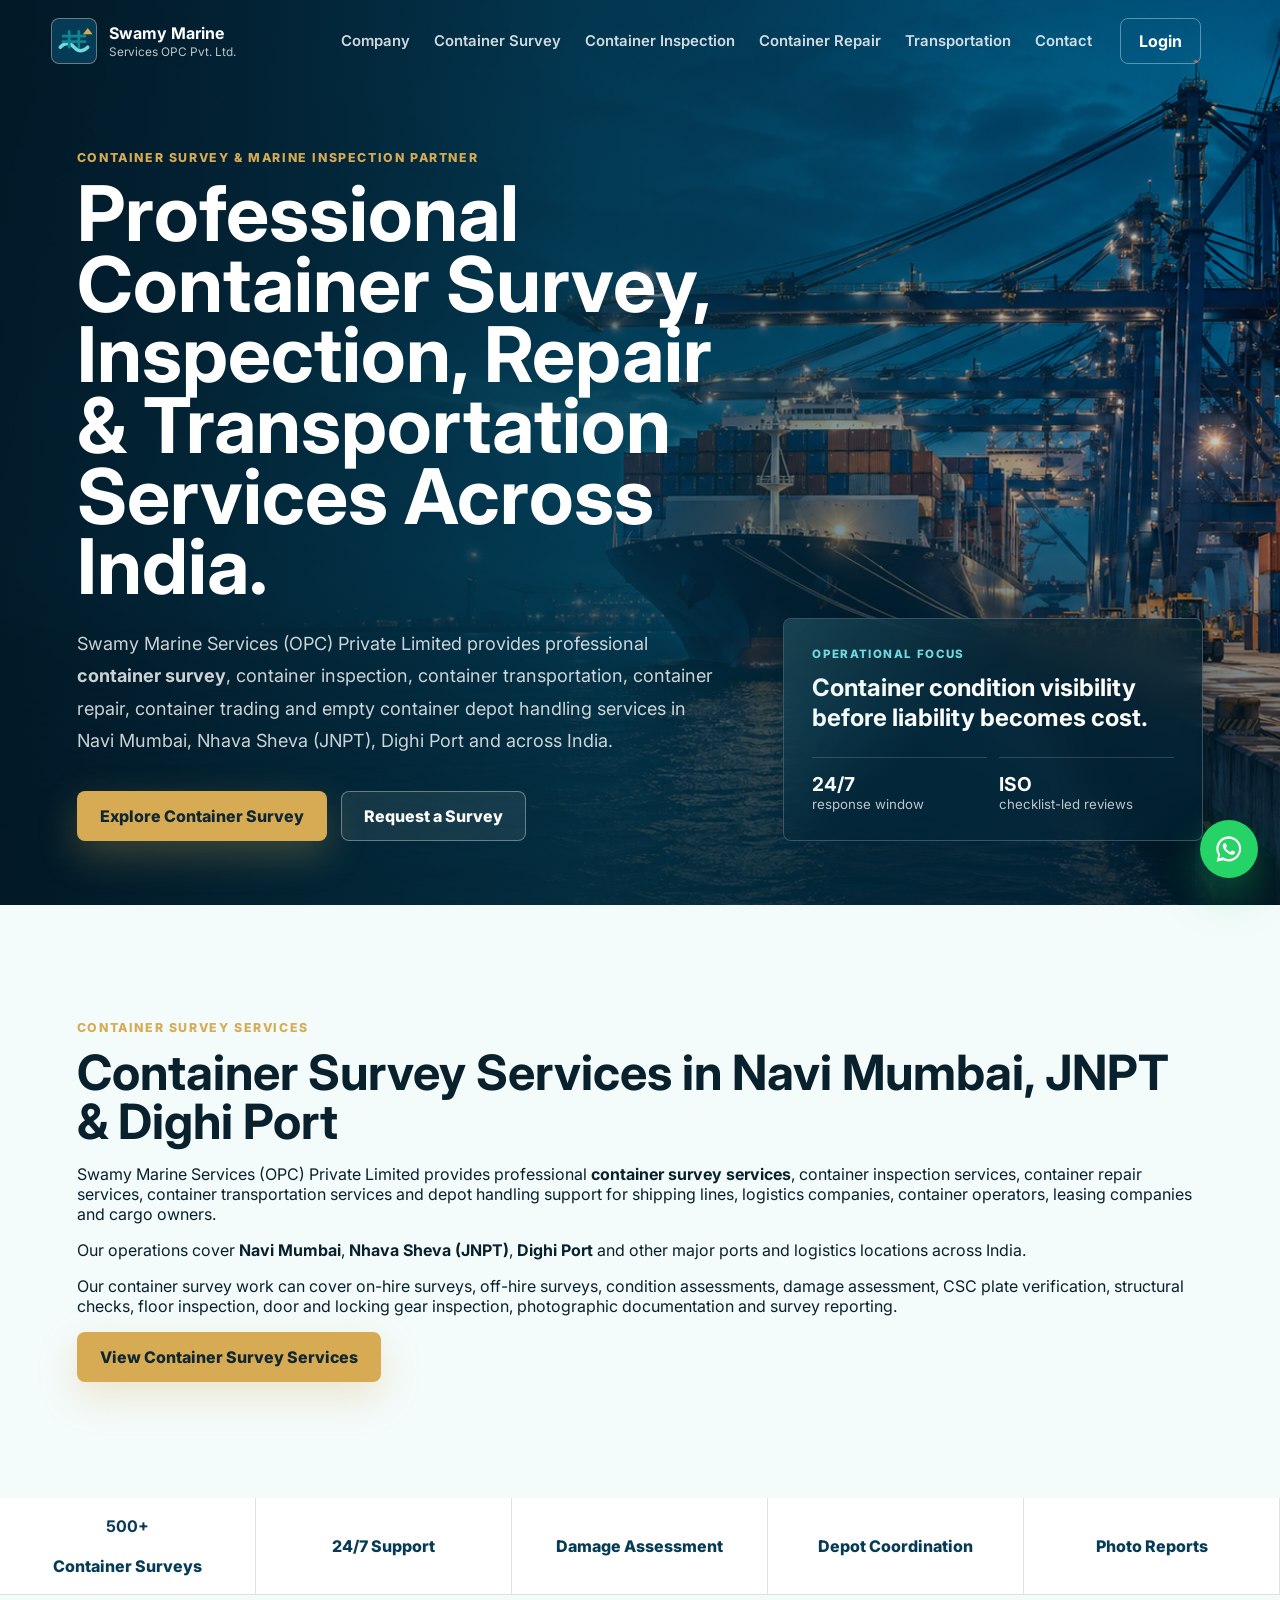
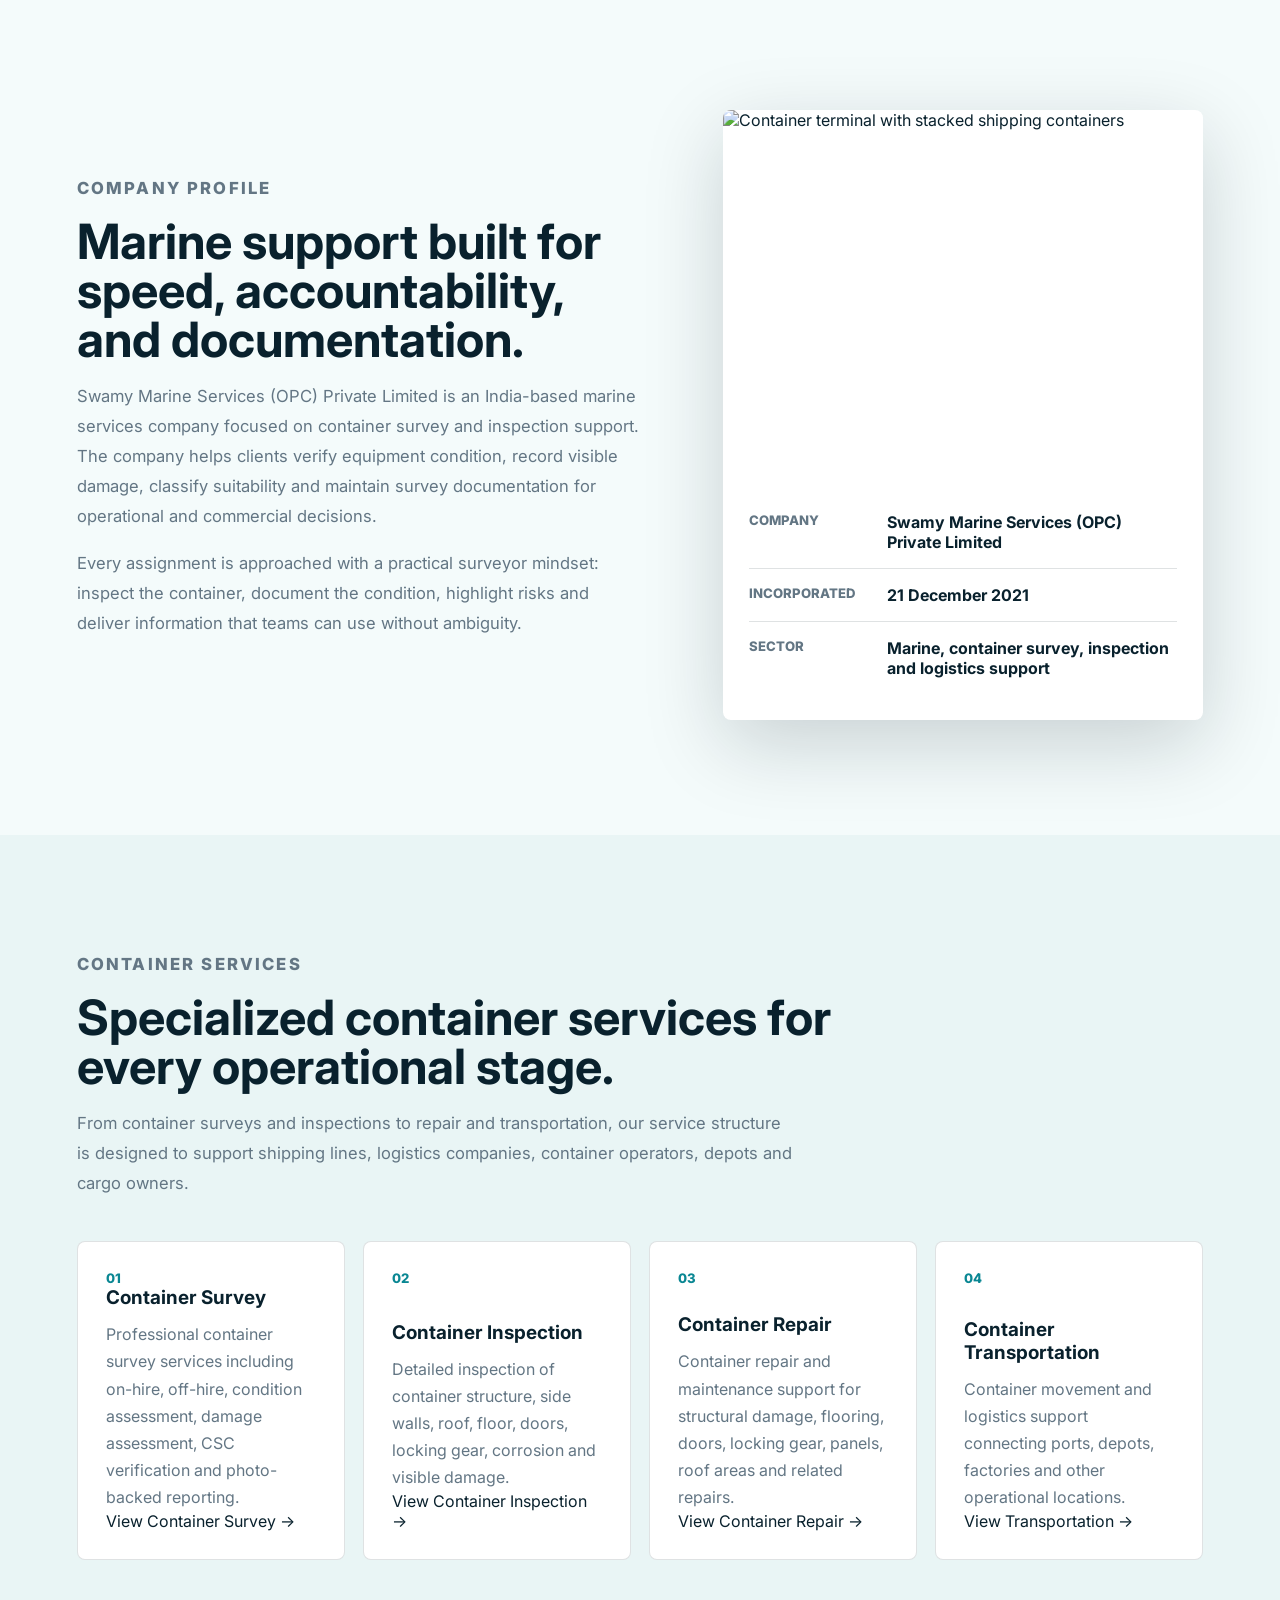
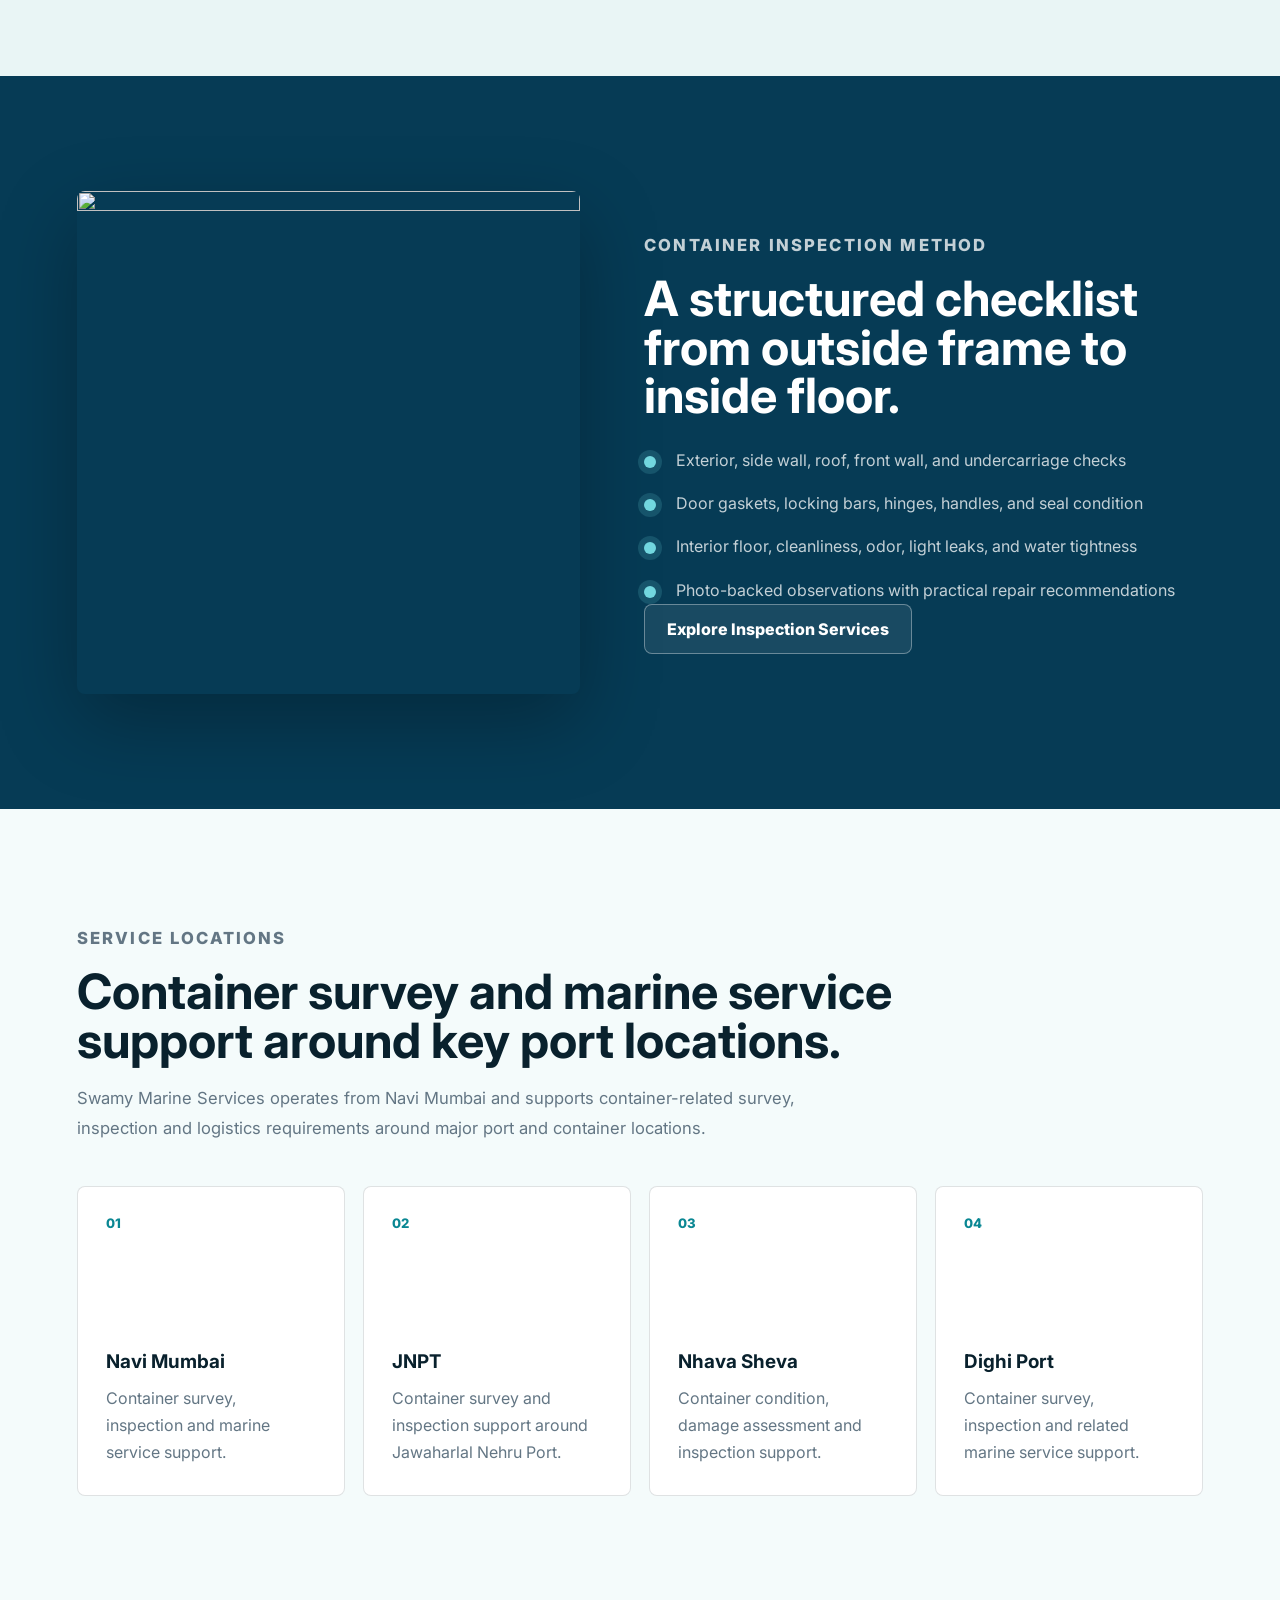
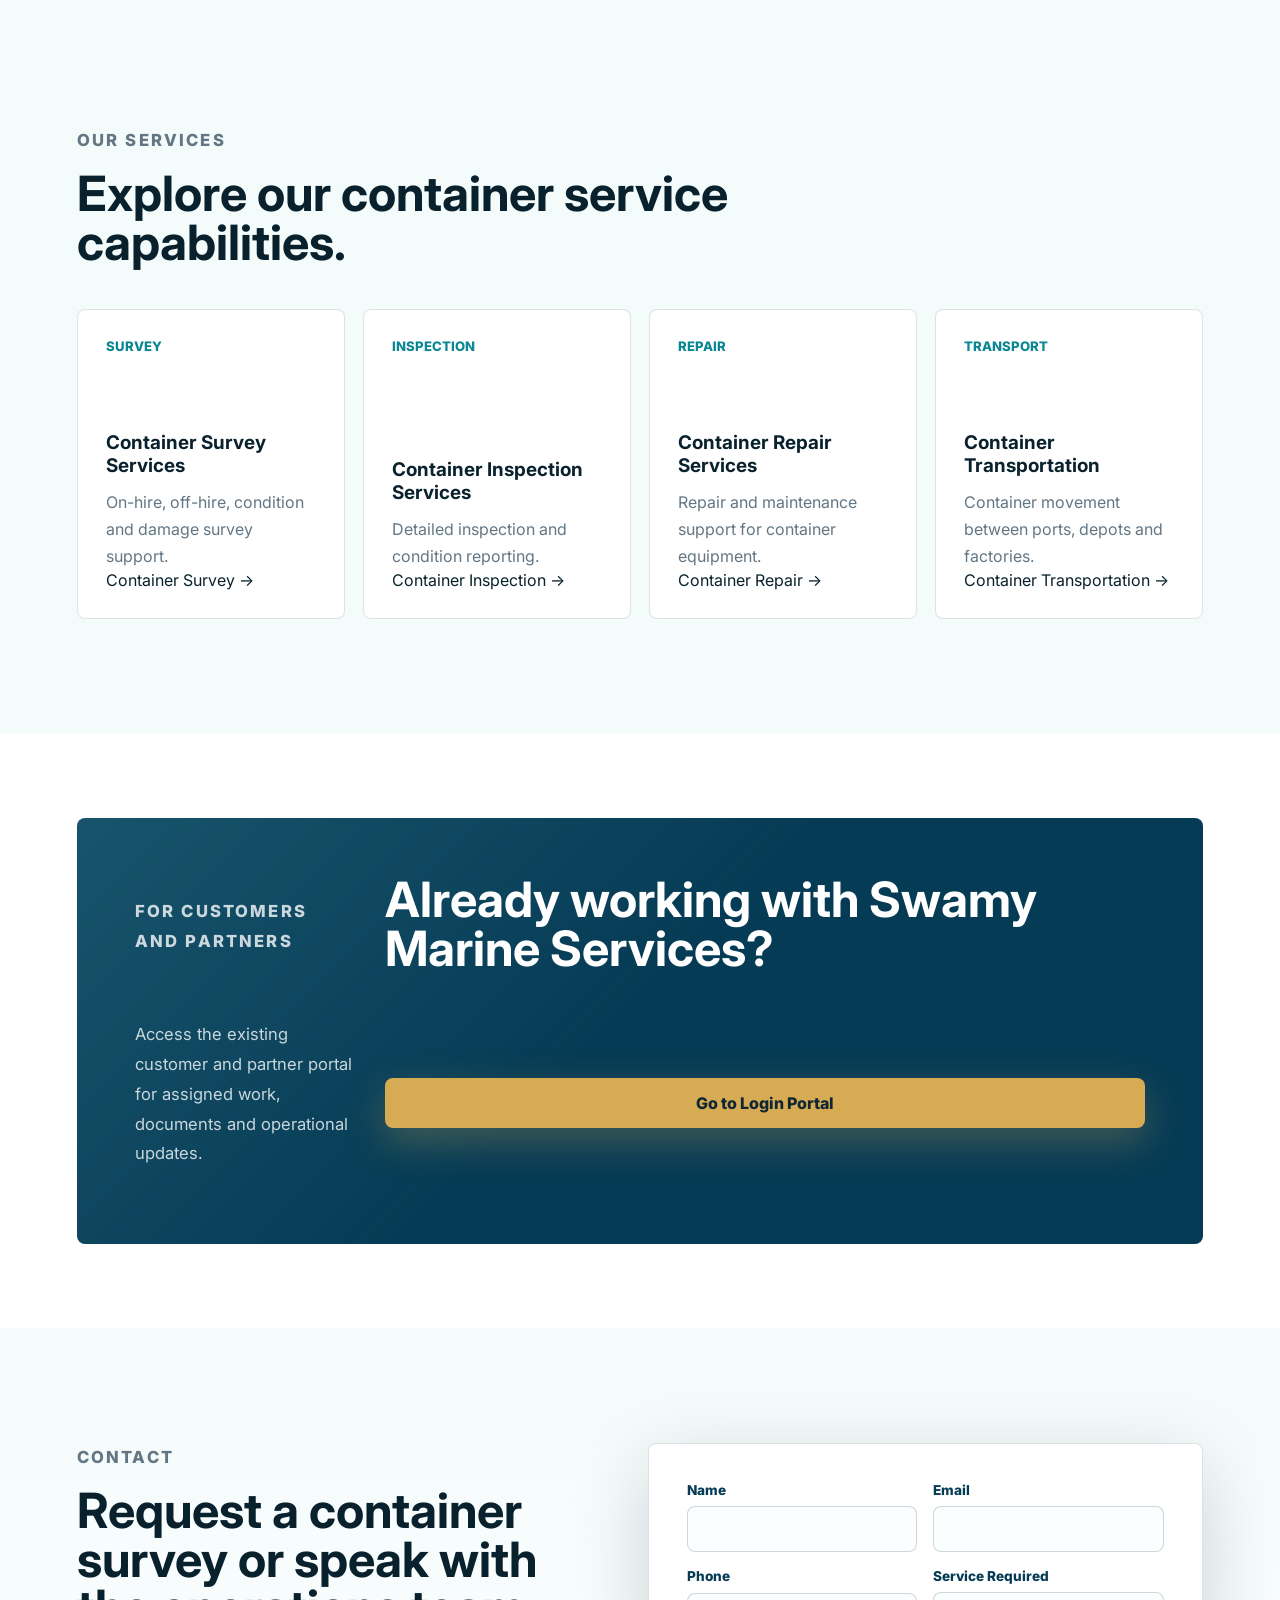
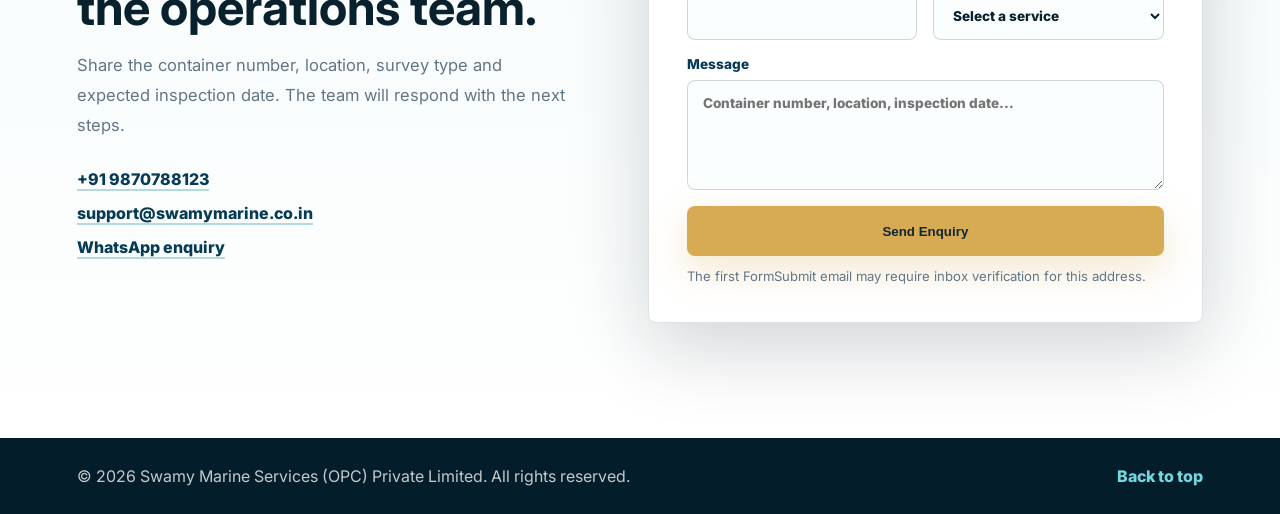
==== commit e4df41ec: "Update index.html" ====
--- a/index.html
+++ b/index.html
@@ -1,277 +1,1560 @@
 <!doctype html>
 <html lang="en-IN">
-  <head>
-    <meta charset="utf-8">
-    <meta name="viewport" content="width=device-width, initial-scale=1">
-    <title>Swamy Marine Services | Container Survey & Marine Inspection India</title>
-    <meta name="description" content="Swamy Marine Services (OPC) Private Limited provides professional container survey, marine inspection, on-hire, off-hire, condition assessment, and cargo support services in India.">
-    <meta name="keywords" content="container survey India, marine surveyor Mumbai, container inspection, on hire survey, off hire survey, CSC inspection, Swamy Marine Services">
-    <meta name="author" content="Swamy Marine Services (OPC) Private Limited">
-    <meta name="robots" content="index, follow">
-    <meta name="theme-color" content="#063b55">
-    <link rel="canonical" href="https://swamymarine.co.in/">
-    <meta property="og:type" content="website">
-    <meta property="og:title" content="Swamy Marine Services | Container Survey & Marine Inspection">
-    <meta property="og:description" content="Premium marine and container survey support for shipping lines, forwarders, leasing companies, depots, and cargo owners.">
-    <meta property="og:url" content="https://swamymarine.co.in/">
-    <meta property="og:image" content="https://swamymarine.co.in/assets/hero-marine-containers.png">
-    <meta name="twitter:card" content="summary_large_image">
-    <link rel="icon" href="assets/favicon.svg" type="image/svg+xml">
-    <link rel="apple-touch-icon" href="assets/favicon.svg">
-    <link rel="preconnect" href="https://fonts.googleapis.com">
-    <link rel="preconnect" href="https://fonts.gstatic.com" crossorigin>
-    <link href="https://fonts.googleapis.com/css2?family=Inter:wght@400;500;600;700;800&display=swap" rel="stylesheet">
-    <link rel="stylesheet" href="styles.css">
-    <script type="application/ld+json">
+
+<head>
+
+  <meta charset="utf-8">
+
+  <meta name="viewport" content="width=device-width, initial-scale=1">
+
+  <title>
+    Container Survey Services in India | Swamy Marine Services
+  </title>
+
+  <meta
+    name="description"
+    content="Swamy Marine Services provides professional container survey and inspection services in Navi Mumbai, JNPT, Nhava Sheva, Dighi Port and across India, including on-hire, off-hire, condition and damage surveys."
+  >
+
+  <meta
+    name="author"
+    content="Swamy Marine Services (OPC) Private Limited"
+  >
+
+  <meta
+    name="robots"
+    content="index, follow"
+  >
+
+  <meta
+    name="theme-color"
+    content="#063b55"
+  >
+
+  <!-- Canonical -->
+  <link
+    rel="canonical"
+    href="https://swamymarine.com/"
+  >
+
+  <!-- Open Graph -->
+  <meta
+    property="og:type"
+    content="website"
+  >
+
+  <meta
+    property="og:title"
+    content="Container Survey Services in India | Swamy Marine Services"
+  >
+
+  <meta
+    property="og:description"
+    content="Professional container survey, inspection, condition assessment and damage reporting services in Navi Mumbai, JNPT, Nhava Sheva, Dighi Port and across India."
+  >
+
+  <meta
+    property="og:url"
+    content="https://swamymarine.com/"
+  >
+
+  <meta
+    property="og:image"
+    content="https://swamymarine.com/assets/hero-marine-containers.png"
+  >
+
+  <meta
+    property="og:image:alt"
+    content="Container terminal and marine operations"
+  >
+
+  <!-- Twitter -->
+  <meta
+    name="twitter:card"
+    content="summary_large_image"
+  >
+
+  <meta
+    name="twitter:title"
+    content="Container Survey Services in India | Swamy Marine Services"
+  >
+
+  <meta
+    name="twitter:description"
+    content="Professional container survey and inspection services in Navi Mumbai, JNPT, Nhava Sheva, Dighi Port and across India."
+  >
+
+  <meta
+    name="twitter:image"
+    content="https://swamymarine.com/assets/hero-marine-containers.png"
+  >
+
+  <!-- Favicon -->
+  <link
+    rel="icon"
+    href="assets/favicon.svg"
+    type="image/svg+xml"
+  >
+
+  <link
+    rel="apple-touch-icon"
+    href="assets/favicon.svg"
+  >
+
+  <!-- Fonts -->
+  <link
+    rel="preconnect"
+    href="https://fonts.googleapis.com"
+  >
+
+  <link
+    rel="preconnect"
+    href="https://fonts.gstatic.com"
+    crossorigin
+  >
+
+  <link
+    href="https://fonts.googleapis.com/css2?family=Inter:wght@400;500;600;700;800&display=swap"
+    rel="stylesheet"
+  >
+
+  <!-- Main CSS -->
+  <link
+    rel="stylesheet"
+    href="styles.css"
+  >
+
+
+  <!-- =====================================================
+       ORGANIZATION / LOCAL BUSINESS STRUCTURED DATA
+       ===================================================== -->
+
+  <script type="application/ld+json">
+
+  {
+    "@context": "https://schema.org",
+    "@type": "ProfessionalService",
+
+    "name": "Swamy Marine Services (OPC) Private Limited",
+
+    "url": "https://swamymarine.com/",
+
+    "logo": "https://swamymarine.com/assets/favicon.svg",
+
+    "image": "https://swamymarine.com/assets/hero-marine-containers.png",
+
+    "telephone": "+91 9870788123",
+
+    "email": "support@swamymarine.co.in",
+
+    "description": "Professional container survey, container inspection, condition assessment, damage reporting, container repair, transportation and depot handling services.",
+
+    "address": {
+      "@type": "PostalAddress",
+      "addressLocality": "Navi Mumbai",
+      "addressRegion": "Maharashtra",
+      "addressCountry": "IN"
+    },
+
+    "areaServed": [
       {
-        "@context": "https://schema.org",
-        "@type": "LocalBusiness",
-        "name": "Swamy Marine Services (OPC) Private Limited",
-        "url": "https://swamymarine.co.in/",
-        "email": "support@swamymarine.co.in",
-        "telephone": "+91 9870788123",
-        "address": {
-          "@type": "PostalAddress",
-          "addressRegion": "Maharashtra",
-          "addressCountry": "IN"
-        },
-        "areaServed": "India",
-        "description": "Container survey, marine inspection, condition assessment, on-hire and off-hire survey services."
+        "@type": "City",
+        "name": "Navi Mumbai"
+      },
+      {
+        "@type": "Place",
+        "name": "JNPT"
+      },
+      {
+        "@type": "Place",
+        "name": "Nhava Sheva"
+      },
+      {
+        "@type": "Place",
+        "name": "Dighi Port"
+      },
+      {
+        "@type": "Country",
+        "name": "India"
       }
-    </script>
-  </head>
-  <body>
-    <header class="site-header" data-header>
-      <a class="brand" href="#home" aria-label="Swamy Marine Services home">
-        <img class="brand-logo" src="assets/favicon.svg" alt="">
-        <span>
-          <strong>Swamy Marine</strong>
-          <small>Services OPC Pvt. Ltd.</small>
+    ],
+
+    "sameAs": []
+  }
+
+  </script>
+
+
+  <!-- =====================================================
+       WEBSITE STRUCTURED DATA
+       ===================================================== -->
+
+  <script type="application/ld+json">
+
+  {
+    "@context": "https://schema.org",
+    "@type": "WebSite",
+
+    "name": "Swamy Marine Services",
+
+    "url": "https://swamymarine.com/",
+
+    "description": "Container survey, inspection, repair and transportation services across India.",
+
+    "publisher": {
+      "@type": "Organization",
+      "name": "Swamy Marine Services (OPC) Private Limited",
+      "url": "https://swamymarine.com/"
+    }
+  }
+
+  </script>
+
+
+  <!-- =====================================================
+       CONTAINER SURVEY SERVICE STRUCTURED DATA
+       ===================================================== -->
+
+  <script type="application/ld+json">
+
+  {
+    "@context": "https://schema.org",
+    "@type": "Service",
+
+    "name": "Container Survey Services",
+
+    "serviceType": "Container Survey",
+
+    "url": "https://swamymarine.com/container-survey.html",
+
+    "description": "Professional container survey services including on-hire survey, off-hire survey, condition assessment, damage assessment, CSC verification, inspection reporting and photographic documentation.",
+
+    "provider": {
+      "@type": "ProfessionalService",
+      "name": "Swamy Marine Services (OPC) Private Limited",
+      "url": "https://swamymarine.com/"
+    },
+
+    "areaServed": [
+      {
+        "@type": "City",
+        "name": "Navi Mumbai"
+      },
+      {
+        "@type": "Place",
+        "name": "JNPT"
+      },
+      {
+        "@type": "Place",
+        "name": "Nhava Sheva"
+      },
+      {
+        "@type": "Place",
+        "name": "Dighi Port"
+      },
+      {
+        "@type": "Country",
+        "name": "India"
+      }
+    ]
+  }
+
+  </script>
+
+</head>
+
+
+<body>
+
+
+  <!-- =====================================================
+       HEADER
+       ===================================================== -->
+
+  <header
+    class="site-header"
+    data-header
+  >
+
+    <a
+      class="brand"
+      href="#home"
+      aria-label="Swamy Marine Services home"
+    >
+
+      <img
+        class="brand-logo"
+        src="assets/favicon.svg"
+        alt=""
+      >
+
+      <span>
+
+        <strong>
+          Swamy Marine
+        </strong>
+
+        <small>
+          Services OPC Pvt. Ltd.
+        </small>
+
+      </span>
+
+    </a>
+
+
+    <nav
+      class="nav-links"
+      aria-label="Primary navigation"
+    >
+
+      <a href="#company">
+        Company
+      </a>
+
+      <a href="container-survey.html">
+        Container Survey
+      </a>
+
+      <a href="container-inspection.html">
+        Container Inspection
+      </a>
+
+      <a href="container-repair.html">
+        Container Repair
+      </a>
+
+      <a href="container-transportation.html">
+        Transportation
+      </a>
+
+      <a href="#contact">
+        Contact
+      </a>
+
+    </nav>
+
+
+    <!-- KEEPING YOUR .CO.IN LOGIN PORTAL -->
+
+    <a
+      class="login-link"
+      href="https://swamymarine.co.in/login"
+      rel="noopener"
+    >
+      Login
+    </a>
+
+
+    <button
+      class="menu-toggle"
+      type="button"
+      aria-label="Open menu"
+      aria-expanded="false"
+      data-menu-toggle
+    >
+
+      <span></span>
+      <span></span>
+
+    </button>
+
+  </header>
+
+
+
+  <main id="home">
+
+
+    <!-- =====================================================
+         HERO
+         ===================================================== -->
+
+    <section
+      class="hero"
+      aria-labelledby="hero-title"
+    >
+
+      <div
+        class="hero-media"
+        aria-hidden="true"
+      >
+
+        <img
+          src="assets/hero-marine-containers.png"
+          alt=""
+          fetchpriority="high"
+        >
+
+        <div class="sea-grid"></div>
+
+      </div>
+
+
+      <div class="hero-content reveal">
+
+        <p class="eyebrow">
+          Container Survey & Marine Inspection Partner
+        </p>
+
+
+        <h1 id="hero-title">
+          Professional Container Survey,
+          Inspection, Repair & Transportation
+          Services Across India.
+        </h1>
+
+
+        <p class="hero-copy">
+
+          Swamy Marine Services (OPC) Private Limited
+          provides professional
+          <strong>container survey</strong>,
+          container inspection,
+          container transportation,
+          container repair,
+          container trading and
+          empty container depot handling services
+          in Navi Mumbai, Nhava Sheva (JNPT),
+          Dighi Port and across India.
+
+        </p>
+
+
+        <div class="hero-actions">
+
+          <a
+            class="btn primary"
+            href="container-survey.html"
+          >
+            Explore Container Survey
+          </a>
+
+
+          <a
+            class="btn ghost"
+            href="#contact"
+          >
+            Request a Survey
+          </a>
+
+        </div>
+
+      </div>
+
+
+      <aside
+        class="hero-panel reveal"
+        aria-label="Container survey service highlights"
+      >
+
+        <span class="panel-kicker">
+          Operational Focus
         </span>
+
+
+        <strong>
+          Container condition visibility
+          before liability becomes cost.
+        </strong>
+
+
+        <div class="metric-row">
+
+          <span>
+            <b>24/7</b>
+            response window
+          </span>
+
+          <span>
+            <b>ISO</b>
+            checklist-led reviews
+          </span>
+
+        </div>
+
+      </aside>
+
+    </section>
+
+
+
+    <!-- =====================================================
+         CONTAINER SURVEY INTRO
+         ===================================================== -->
+
+    <section
+      class="section"
+      id="container-survey"
+      aria-labelledby="survey-intro-title"
+    >
+
+      <p class="eyebrow">
+        Container Survey Services
+      </p>
+
+
+      <h2 id="survey-intro-title">
+        Container Survey Services in
+        Navi Mumbai, JNPT & Dighi Port
+      </h2>
+
+
+      <p>
+
+        Swamy Marine Services (OPC) Private Limited
+        provides professional
+        <strong>container survey services</strong>,
+        container inspection services,
+        container repair services,
+        container transportation services and
+        depot handling support for shipping lines,
+        logistics companies, container operators,
+        leasing companies and cargo owners.
+
+      </p>
+
+
+      <p>
+
+        Our operations cover
+        <strong>Navi Mumbai</strong>,
+        <strong>Nhava Sheva (JNPT)</strong>,
+        <strong>Dighi Port</strong>
+        and other major ports and logistics locations
+        across India.
+
+      </p>
+
+
+      <p>
+
+        Our container survey work can cover
+        on-hire surveys,
+        off-hire surveys,
+        condition assessments,
+        damage assessment,
+        CSC plate verification,
+        structural checks,
+        floor inspection,
+        door and locking gear inspection,
+        photographic documentation and
+        survey reporting.
+
+      </p>
+
+
+      <a
+        class="btn primary"
+        href="container-survey.html"
+      >
+        View Container Survey Services
       </a>
-<nav class="nav-links" aria-label="Primary navigation">
-  <a href="#company">Company</a>
-
-  <a href="container-survey.html">
-    Container Survey
+
+    </section>
+
+
+
+    <!-- =====================================================
+         TRUST STRIP
+         ===================================================== -->
+
+    <section
+      class="trust-strip"
+      aria-label="Swamy Marine Services capabilities"
+    >
+
+      <span>
+
+        <b id="surveyCount">
+          0
+        </b>
+
+        <br>
+
+        Container Surveys
+
+      </span>
+
+
+      <span>
+        24/7 Support
+      </span>
+
+
+      <span>
+        Damage Assessment
+      </span>
+
+
+      <span>
+        Depot Coordination
+      </span>
+
+
+      <span>
+        Photo Reports
+      </span>
+
+    </section>
+
+
+
+    <!-- =====================================================
+         COMPANY
+         ===================================================== -->
+
+    <section
+      class="section split"
+      id="company"
+      aria-labelledby="company-title"
+    >
+
+      <div class="section-copy reveal">
+
+        <p class="eyebrow">
+          Company Profile
+        </p>
+
+
+        <h2 id="company-title">
+          Marine support built for
+          speed, accountability,
+          and documentation.
+        </h2>
+
+
+        <p>
+
+          Swamy Marine Services (OPC)
+          Private Limited is an India-based
+          marine services company focused on
+          container survey and inspection support.
+
+          The company helps clients verify equipment
+          condition, record visible damage,
+          classify suitability and maintain
+          survey documentation for operational
+          and commercial decisions.
+
+        </p>
+
+
+        <p>
+
+          Every assignment is approached with
+          a practical surveyor mindset:
+          inspect the container,
+          document the condition,
+          highlight risks and deliver
+          information that teams can use
+          without ambiguity.
+
+        </p>
+
+      </div>
+
+
+      <div class="profile-card reveal">
+
+        <img
+          src="https://images.unsplash.com/photo-1494412519320-aa613dfb7738?auto=format&fit=crop&w=1100&q=80"
+          alt="Container terminal with stacked shipping containers"
+          loading="lazy"
+        >
+
+
+        <dl>
+
+          <div>
+
+            <dt>
+              Company
+            </dt>
+
+            <dd>
+              Swamy Marine Services
+              (OPC) Private Limited
+            </dd>
+
+          </div>
+
+
+          <div>
+
+            <dt>
+              Incorporated
+            </dt>
+
+            <dd>
+              21 December 2021
+            </dd>
+
+          </div>
+
+
+          <div>
+
+            <dt>
+              Sector
+            </dt>
+
+            <dd>
+              Marine, container survey,
+              inspection and logistics support
+            </dd>
+
+          </div>
+
+        </dl>
+
+      </div>
+
+    </section>
+
+
+
+    <!-- =====================================================
+         SERVICES
+         ===================================================== -->
+
+    <section
+      class="section services-section"
+      id="services"
+      aria-labelledby="services-title"
+    >
+
+      <div class="section-heading reveal">
+
+        <p class="eyebrow">
+          Container Services
+        </p>
+
+
+        <h2 id="services-title">
+          Specialized container services
+          for every operational stage.
+        </h2>
+
+
+        <p>
+
+          From container surveys and inspections
+          to repair and transportation,
+          our service structure is designed
+          to support shipping lines,
+          logistics companies, container operators,
+          depots and cargo owners.
+
+        </p>
+
+      </div>
+
+
+
+      <div class="service-grid">
+
+
+        <!-- CONTAINER SURVEY -->
+
+        <article class="service-card reveal">
+
+          <span>
+            01
+          </span>
+
+
+          <h3>
+            Container Survey
+          </h3>
+
+
+          <p>
+
+            Professional container survey services
+            including on-hire,
+            off-hire,
+            condition assessment,
+            damage assessment,
+            CSC verification and
+            photo-backed reporting.
+
+          </p>
+
+
+          <a
+            href="container-survey.html"
+            aria-label="Learn more about Container Survey Services"
+          >
+            View Container Survey →
+          </a>
+
+        </article>
+
+
+
+        <!-- CONTAINER INSPECTION -->
+
+        <article class="service-card reveal">
+
+          <span>
+            02
+          </span>
+
+
+          <h3>
+            Container Inspection
+          </h3>
+
+
+          <p>
+
+            Detailed inspection of container
+            structure, side walls,
+            roof, floor,
+            doors, locking gear,
+            corrosion and visible damage.
+
+          </p>
+
+
+          <a
+            href="container-inspection.html"
+            aria-label="Learn more about Container Inspection Services"
+          >
+            View Container Inspection →
+          </a>
+
+        </article>
+
+
+
+        <!-- CONTAINER REPAIR -->
+
+        <article class="service-card reveal">
+
+          <span>
+            03
+          </span>
+
+
+          <h3>
+            Container Repair
+          </h3>
+
+
+          <p>
+
+            Container repair and maintenance
+            support for structural damage,
+            flooring,
+            doors,
+            locking gear,
+            panels,
+            roof areas and related repairs.
+
+          </p>
+
+
+          <a
+            href="container-repair.html"
+            aria-label="Learn more about Container Repair Services"
+          >
+            View Container Repair →
+          </a>
+
+        </article>
+
+
+
+        <!-- TRANSPORTATION -->
+
+        <article class="service-card reveal">
+
+          <span>
+            04
+          </span>
+
+
+          <h3>
+            Container Transportation
+          </h3>
+
+
+          <p>
+
+            Container movement and logistics
+            support connecting ports,
+            depots,
+            factories and other
+            operational locations.
+
+          </p>
+
+
+          <a
+            href="container-transportation.html"
+            aria-label="Learn more about Container Transportation Services"
+          >
+            View Transportation →
+          </a>
+
+        </article>
+
+      </div>
+
+    </section>
+
+
+
+    <!-- =====================================================
+         INSPECTION METHOD
+         ===================================================== -->
+
+    <section
+      class="inspection-band"
+      id="process"
+      aria-labelledby="inspection-title"
+    >
+
+      <div
+        class="band-visual reveal"
+        aria-hidden="true"
+      >
+
+        <img
+          src="https://images.unsplash.com/photo-1605745341112-85968b19335b?auto=format&fit=crop&w=1300&q=80"
+          alt=""
+          loading="lazy"
+        >
+
+      </div>
+
+
+      <div class="band-copy reveal">
+
+        <p class="eyebrow">
+          Container Inspection Method
+        </p>
+
+
+        <h2 id="inspection-title">
+          A structured checklist
+          from outside frame
+          to inside floor.
+        </h2>
+
+
+        <ul class="check-list">
+
+          <li>
+            Exterior, side wall,
+            roof, front wall,
+            and undercarriage checks
+          </li>
+
+
+          <li>
+            Door gaskets,
+            locking bars,
+            hinges,
+            handles,
+            and seal condition
+          </li>
+
+
+          <li>
+            Interior floor,
+            cleanliness,
+            odor,
+            light leaks,
+            and water tightness
+          </li>
+
+
+          <li>
+            Photo-backed observations
+            with practical repair recommendations
+          </li>
+
+        </ul>
+
+
+        <a
+          class="btn ghost"
+          href="container-inspection.html"
+        >
+          Explore Inspection Services
+        </a>
+
+      </div>
+
+    </section>
+
+
+
+    <!-- =====================================================
+         SERVICE LOCATION / SEO SECTION
+         ===================================================== -->
+
+    <section
+      class="section"
+      id="locations"
+      aria-labelledby="locations-title"
+    >
+
+      <div class="section-heading reveal">
+
+        <p class="eyebrow">
+          Service Locations
+        </p>
+
+
+        <h2 id="locations-title">
+          Container survey and marine
+          service support around key
+          port locations.
+        </h2>
+
+
+        <p>
+
+          Swamy Marine Services operates from
+          Navi Mumbai and supports container-related
+          survey, inspection and logistics requirements
+          around major port and container locations.
+
+        </p>
+
+      </div>
+
+
+      <div class="service-grid">
+
+
+        <article class="service-card reveal">
+
+          <span>
+            01
+          </span>
+
+          <h3>
+            Navi Mumbai
+          </h3>
+
+          <p>
+            Container survey,
+            inspection and marine
+            service support.
+          </p>
+
+        </article>
+
+
+        <article class="service-card reveal">
+
+          <span>
+            02
+          </span>
+
+          <h3>
+            JNPT
+          </h3>
+
+          <p>
+            Container survey and
+            inspection support around
+            Jawaharlal Nehru Port.
+          </p>
+
+        </article>
+
+
+        <article class="service-card reveal">
+
+          <span>
+            03
+          </span>
+
+          <h3>
+            Nhava Sheva
+          </h3>
+
+          <p>
+            Container condition,
+            damage assessment and
+            inspection support.
+          </p>
+
+        </article>
+
+
+        <article class="service-card reveal">
+
+          <span>
+            04
+          </span>
+
+          <h3>
+            Dighi Port
+          </h3>
+
+          <p>
+            Container survey,
+            inspection and related
+            marine service support.
+          </p>
+
+        </article>
+
+      </div>
+
+    </section>
+
+
+
+    <!-- =====================================================
+         INTERNAL SERVICE LINKS
+         ===================================================== -->
+
+    <section
+      class="section"
+      aria-labelledby="related-services-title"
+    >
+
+      <div class="section-heading reveal">
+
+        <p class="eyebrow">
+          Our Services
+        </p>
+
+
+        <h2 id="related-services-title">
+          Explore our container service capabilities.
+        </h2>
+
+      </div>
+
+
+      <div class="service-grid">
+
+
+        <article class="service-card reveal">
+
+          <span>
+            SURVEY
+          </span>
+
+          <h3>
+            Container Survey Services
+          </h3>
+
+          <p>
+            On-hire, off-hire,
+            condition and damage
+            survey support.
+          </p>
+
+          <a href="container-survey.html">
+            Container Survey →
+          </a>
+
+        </article>
+
+
+        <article class="service-card reveal">
+
+          <span>
+            INSPECTION
+          </span>
+
+          <h3>
+            Container Inspection Services
+          </h3>
+
+          <p>
+            Detailed inspection and
+            condition reporting.
+          </p>
+
+          <a href="container-inspection.html">
+            Container Inspection →
+          </a>
+
+        </article>
+
+
+        <article class="service-card reveal">
+
+          <span>
+            REPAIR
+          </span>
+
+          <h3>
+            Container Repair Services
+          </h3>
+
+          <p>
+            Repair and maintenance
+            support for container equipment.
+          </p>
+
+          <a href="container-repair.html">
+            Container Repair →
+          </a>
+
+        </article>
+
+
+        <article class="service-card reveal">
+
+          <span>
+            TRANSPORT
+          </span>
+
+          <h3>
+            Container Transportation
+          </h3>
+
+          <p>
+            Container movement between
+            ports, depots and factories.
+          </p>
+
+          <a href="container-transportation.html">
+            Container Transportation →
+          </a>
+
+        </article>
+
+      </div>
+
+    </section>
+
+
+
+    <!-- =====================================================
+         CUSTOMER PORTAL
+         ===================================================== -->
+
+    <section
+      class="section cta-section"
+      aria-labelledby="portal-title"
+    >
+
+      <div class="cta-card reveal">
+
+        <p class="eyebrow">
+          For Customers and Partners
+        </p>
+
+
+        <h2 id="portal-title">
+          Already working with
+          Swamy Marine Services?
+        </h2>
+
+
+        <p>
+
+          Access the existing customer
+          and partner portal for assigned
+          work, documents and
+          operational updates.
+
+        </p>
+
+
+        <!-- DO NOT CHANGE THIS .CO.IN LOGIN -->
+
+        <a
+          class="btn primary"
+          href="https://swamymarine.co.in/login"
+          rel="noopener"
+        >
+          Go to Login Portal
+        </a>
+
+      </div>
+
+    </section>
+
+
+
+    <!-- =====================================================
+         CONTACT
+         ===================================================== -->
+
+    <section
+      class="section contact-section"
+      id="contact"
+      aria-labelledby="contact-title"
+    >
+
+      <div class="contact-copy reveal">
+
+        <p class="eyebrow">
+          Contact
+        </p>
+
+
+        <h2 id="contact-title">
+          Request a container survey
+          or speak with the operations team.
+        </h2>
+
+
+        <p>
+
+          Share the container number,
+          location,
+          survey type and expected
+          inspection date.
+
+          The team will respond
+          with the next steps.
+
+        </p>
+
+
+        <div class="contact-methods">
+
+          <a href="tel:+919870788123">
+            +91 9870788123
+          </a>
+
+
+          <!-- KEEPING YOUR .CO.IN EMAIL -->
+
+          <a href="mailto:support@swamymarine.co.in">
+            support@swamymarine.co.in
+          </a>
+
+
+          <a
+            href="https://wa.me/919870788123?text=Hello%20Swamy%20Marine%20Services%2C%20I%20would%20like%20to%20request%20a%20container%20survey."
+            rel="noopener"
+          >
+            WhatsApp enquiry
+          </a>
+
+        </div>
+
+      </div>
+
+
+
+      <form
+        class="contact-form reveal"
+        action="https://formsubmit.co/support@swamymarine.co.in"
+        method="POST"
+      >
+
+        <input
+          type="hidden"
+          name="_subject"
+          value="New website enquiry - Swamy Marine Services"
+        >
+
+
+        <input
+          type="hidden"
+          name="_captcha"
+          value="false"
+        >
+
+
+        <input
+          type="hidden"
+          name="_template"
+          value="table"
+        >
+
+
+        <label>
+
+          Name
+
+          <input
+            type="text"
+            name="name"
+            autocomplete="name"
+            required
+          >
+
+        </label>
+
+
+        <label>
+
+          Email
+
+          <input
+            type="email"
+            name="email"
+            autocomplete="email"
+            required
+          >
+
+        </label>
+
+
+        <label>
+
+          Phone
+
+          <input
+            type="tel"
+            name="phone"
+            autocomplete="tel"
+          >
+
+        </label>
+
+
+        <label>
+
+          Service Required
+
+          <select
+            name="service"
+            required
+          >
+
+            <option value="">
+              Select a service
+            </option>
+
+            <option>
+              Container survey
+            </option>
+
+            <option>
+              Container inspection
+            </option>
+
+            <option>
+              Container repair
+            </option>
+
+            <option>
+              Container transportation
+            </option>
+
+            <option>
+              On-hire container survey
+            </option>
+
+            <option>
+              Off-hire container survey
+            </option>
+
+            <option>
+              Condition and damage report
+            </option>
+
+            <option>
+              Cargo or depot support
+            </option>
+
+          </select>
+
+        </label>
+
+
+        <label class="full">
+
+          Message
+
+          <textarea
+            name="message"
+            rows="5"
+            placeholder="Container number, location, inspection date..."
+            required
+          ></textarea>
+
+        </label>
+
+
+        <button
+          class="btn primary full"
+          type="submit"
+        >
+          Send Enquiry
+        </button>
+
+
+        <p class="form-note">
+          The first FormSubmit email may require
+          inbox verification for this address.
+        </p>
+
+      </form>
+
+    </section>
+
+  </main>
+
+
+
+  <!-- =====================================================
+       FOOTER
+       ===================================================== -->
+
+  <footer class="site-footer">
+
+    <p>
+
+      ©
+      <span data-year></span>
+
+      Swamy Marine Services
+      (OPC) Private Limited.
+
+      All rights reserved.
+
+    </p>
+
+
+    <a href="#home">
+      Back to top
+    </a>
+
+  </footer>
+
+
+
+  <!-- =====================================================
+       WHATSAPP
+       ===================================================== -->
+
+  <a
+    class="whatsapp-float"
+    href="https://wa.me/919870788123?text=Hello%20Swamy%20Marine%20Services%2C%20I%20need%20container%20survey%20support."
+    aria-label="Chat with Swamy Marine Services on WhatsApp"
+    rel="noopener"
+  >
+
+    <svg
+      viewBox="0 0 32 32"
+      aria-hidden="true"
+    >
+
+      <path d="M16.02 3.2A12.64 12.64 0 0 0 5.18 22.36L3.6 28.8l6.6-1.53A12.62 12.62 0 1 0 16.02 3.2Zm0 22.92c-2.02 0-3.9-.59-5.49-1.6l-.39-.25-3.91.91.94-3.8-.25-.4a10.22 10.22 0 1 1 9.1 5.14Zm5.6-7.66c-.31-.16-1.83-.9-2.11-1-.28-.1-.49-.16-.7.16-.2.31-.8 1-.98 1.2-.18.2-.36.23-.67.08-.31-.16-1.31-.48-2.49-1.54-.92-.82-1.54-1.83-1.72-2.14-.18-.31-.02-.48.14-.64.14-.14.31-.36.47-.54.16-.18.2-.31.31-.52.1-.2.05-.39-.03-.54-.08-.16-.7-1.68-.95-2.3-.25-.6-.5-.52-.7-.53h-.59c-.2 0-.54.08-.82.39-.28.31-1.08 1.05-1.08 2.56s1.1 2.97 1.25 3.17c.16.2 2.16 3.29 5.23 4.61.73.31 1.3.5 1.75.64.73.23 1.4.2 1.92.12.59-.09 1.83-.75 2.09-1.47.26-.72.26-1.34.18-1.47-.08-.13-.28-.21-.59-.36Z"/>
+
+    </svg>
+
   </a>
 
-  <a href="container-inspection.html">
-    Container Inspection
-  </a>
-
-  <a href="container-repair.html">
-    Container Repair
-  </a>
-
-  <a href="container-transportation.html">
-    Transportation
-  </a>
-
-  <a href="#contact">Contact</a>
-</nav>
-      <a class="login-link" href="https://swamymarine.co.in/login" rel="noopener">Login</a>
-      <button class="menu-toggle" type="button" aria-label="Open menu" aria-expanded="false" data-menu-toggle>
-        <span></span>
-        <span></span>
-      </button>
-    </header>
-
-    <main id="home">
-      <section class="hero">
-        <div class="hero-media" aria-hidden="true">
-          <img src="assets/hero-marine-containers.png" alt="">
-          <div class="sea-grid"></div>
-        </div>
-        <div class="hero-content reveal">
-          <p class="eyebrow">Container survey and marine inspection partner</p>
-          <h1>Container Survey, Inspection, Repair & Transportation Services Across India.</h1>
-          <p class="hero-copy">Swamy Marine Services provides container survey, container inspection, container transportation, container repair, container trading and empty container depot handling services in Navi Mumbai, Nhava Sheva (JNPT), Dighi Port and across India.</p>
-          <div class="hero-actions">
-            <a class="btn primary" href="#contact">Request Survey</a>
-            <a class="btn ghost" href="https://swamymarine.co.in/login" rel="noopener">Customer Login</a>
-          </div>
-        </div>
-        <aside class="hero-panel reveal" aria-label="Company highlights">
-          <span class="panel-kicker">Operational focus</span>
-          <strong>Container condition visibility before liability becomes cost.</strong>
-          <div class="metric-row">
-            <span><b>24/7</b> response window</span>
-            <span><b>ISO</b> checklist-led reviews</span>
-          </div>
-        </aside>
-      </section>
-
-     
-     
-<section class="section">
-
-<h2>Container Survey Services in Navi Mumbai, JNPT & Dighi Port</h2>
-
-<p>
-Swamy Marine Services (OPC) Private Limited provides professional container survey services, container inspection services, container repair services, container transportation services and depot handling support for shipping lines, logistics companies, container operators and cargo owners.
-</p>
-
-<p>
-Our operations cover Navi Mumbai, Nhava Sheva (JNPT), Dighi Port and other major ports across India.
-</p>
-
-</section>
-      
-      <section class="trust-strip">
-
-<span>
-<b id="surveyCount">0</b><br>
-Container Surveys
-</span>
-
-<span>24/7 Support</span>
-
-<span>Damage Assessment</span>
-
-<span>Depot Coordination</span>
-
-<span>Photo Reports</span>
-
-</section>
-
-      <section class="section split" id="company">
-        <div class="section-copy reveal">
-          <p class="eyebrow">Company profile</p>
-          <h2>Marine support built for speed, accountability, and documentation.</h2>
-          <p>Swamy Marine Services (OPC) Private Limited is an India-based marine services company focused on container survey and inspection support. The company helps clients verify equipment condition, record visible damage, classify suitability, and maintain survey documentation for operational and commercial decisions.</p>
-          <p>Every assignment is approached with a practical surveyor mindset: inspect the box, document the condition, highlight risks, and deliver a report that teams can use without ambiguity.</p>
-        </div>
-        <div class="profile-card reveal">
-          <img src="https://images.unsplash.com/photo-1494412519320-aa613dfb7738?auto=format&fit=crop&w=1100&q=80" alt="Container terminal with stacked shipping containers">
-          <dl>
-            <div>
-              <dt>Company</dt>
-              <dd>Swamy Marine Services (OPC) Private Limited</dd>
-            </div>
-            <div>
-              <dt>Incorporated</dt>
-              <dd>21 December 2021</dd>
-            </div>
-            <div>
-              <dt>Sector</dt>
-              <dd>Marine, container survey, and commercial inspection support</dd>
-            </div>
-          </dl>
-        </div>
-      </section>
-
-      <section class="section services-section" id="services">
-        <div class="section-heading reveal">
-          <p class="eyebrow">Services detail</p>
-          <h2>Survey services for every container handover point.</h2>
-          <p>From leasing checks to return inspections, the service scope is designed to reduce disputes, support claims, and keep cargo decisions grounded in visible evidence.</p>
-        </div>
-        <div class="service-grid">
-          <article class="service-card reveal">
-            <span>01</span>
-            <h3>On-Hire Container Survey</h3>
-            <p>Pre-lease inspection to record existing dents, repairs, door condition, floor quality, CSC plate visibility, cleanliness, and cargo suitability before the container is accepted.</p>
-          </article>
-          <article class="service-card reveal">
-            <span>02</span>
-            <h3>Off-Hire Survey</h3>
-            <p>Return-stage assessment that compares container condition, identifies new damage, documents repair needs, and supports fair settlement between lessor and lessee.</p>
-          </article>
-          <article class="service-card reveal">
-            <span>03</span>
-            <h3>Condition & Damage Report</h3>
-            <p>Detailed visual reporting for side walls, roof, undercarriage, doors, locking gear, flooring, front panel, corrosion, deformation, contamination, and structural concerns.</p>
-          </article>
-          <article class="service-card reveal">
-            <span>04</span>
-            <h3>Cargo & Depot Support</h3>
-            <p>Inspection assistance during loading, unloading, sealing, and depot movements with clear photographic evidence for operational teams and documentation desks.</p>
-          </article>
-        </div>
-      </section>
-
-      <section class="inspection-band" id="process">
-        <div class="band-visual reveal" aria-hidden="true">
-          <img src="https://images.unsplash.com/photo-1605745341112-85968b19335b?auto=format&fit=crop&w=1300&q=80" alt="">
-        </div>
-        <div class="band-copy reveal">
-          <p class="eyebrow">Inspection method</p>
-          <h2>A structured checklist from outside frame to inside floor.</h2>
-          <ul class="check-list">
-            <li>Exterior, side wall, roof, front wall, and undercarriage checks</li>
-            <li>Door gaskets, locking bars, hinges, handles, and seal condition</li>
-            <li>Interior floor, cleanliness, odor, light leaks, and water tightness</li>
-            <li>Photo-backed observations with practical repair recommendations</li>
-          </ul>
-        </div>
-      </section>
-
-      <section class="section cta-section">
-        <div class="cta-card reveal">
-          <p class="eyebrow">For customers and partners</p>
-          <h2>Already working with Swamy Marine Services?</h2>
-          <p>Access the existing customer and partner portal for assigned work, documents, and operational updates.</p>
-          <a class="btn primary" href="https://swamymarine.co.in/login" rel="noopener">Go to Login Portal</a>
-        </div>
-      </section>
-
-      <section class="section contact-section" id="contact">
-        <div class="contact-copy reveal">
-          <p class="eyebrow">Contact</p>
-          <h2>Request a survey or speak with the operations team.</h2>
-          <p>Share the container number, location, survey type, and expected inspection date. The team will respond with the next steps.</p>
-          <div class="contact-methods">
-            <a href="tel:+919870788123">+91 9870788123</a>
-            <a href="mailto:support@swamymarine.co.in">support@swamymarine.co.in</a>
-            <a href="https://wa.me/919870788123?text=Hello%20Swamy%20Marine%20Services%2C%20I%20would%20like%20to%20request%20a%20container%20survey." rel="noopener">WhatsApp enquiry</a>
-          </div>
-        </div>
-        <form class="contact-form reveal" action="https://formsubmit.co/support@swamymarine.co.in" method="POST">
-          <input type="hidden" name="_subject" value="New website enquiry - Swamy Marine Services">
-          <input type="hidden" name="_captcha" value="false">
-          <input type="hidden" name="_template" value="table">
-          <label>
-            Name
-            <input type="text" name="name" autocomplete="name" required>
-          </label>
-          <label>
-            Email
-            <input type="email" name="email" autocomplete="email" required>
-          </label>
-          <label>
-            Phone
-            <input type="tel" name="phone" autocomplete="tel">
-          </label>
-          <label>
-            Service Required
-            <select name="service" required>
-              <option value="">Select a service</option>
-              <option>On-hire container survey</option>
-              <option>Off-hire container survey</option>
-              <option>Condition and damage report</option>
-              <option>Cargo or depot support</option>
-            </select>
-          </label>
-          <label class="full">
-            Message
-            <textarea name="message" rows="5" placeholder="Container number, location, inspection date..." required></textarea>
-          </label>
-          <button class="btn primary full" type="submit">Send Enquiry</button>
-          <p class="form-note">The first FormSubmit email may require inbox verification for this address.</p>
-        </form>
-      </section>
-    </main>
-
-    <footer class="site-footer">
-      <p>© <span data-year></span> Swamy Marine Services (OPC) Private Limited. All rights reserved.</p>
-      <a href="#home">Back to top</a>
-    </footer>
-
-    <a class="whatsapp-float" href="https://wa.me/919870788123?text=Hello%20Swamy%20Marine%20Services%2C%20I%20need%20container%20survey%20support." aria-label="Chat on WhatsApp" rel="noopener">
-      <svg viewBox="0 0 32 32" aria-hidden="true"><path d="M16.02 3.2A12.64 12.64 0 0 0 5.18 22.36L3.6 28.8l6.6-1.53A12.62 12.62 0 1 0 16.02 3.2Zm0 22.92c-2.02 0-3.9-.59-5.49-1.6l-.39-.25-3.91.91.94-3.8-.25-.4a10.22 10.22 0 1 1 9.1 5.14Zm5.6-7.66c-.31-.16-1.83-.9-2.11-1-.28-.1-.49-.16-.7.16-.2.31-.8 1-.98 1.2-.18.2-.36.23-.67.08-.31-.16-1.31-.48-2.49-1.54-.92-.82-1.54-1.83-1.72-2.14-.18-.31-.02-.48.14-.64.14-.14.31-.36.47-.54.16-.18.2-.31.31-.52.1-.2.05-.39-.03-.54-.08-.16-.7-1.68-.95-2.3-.25-.6-.5-.52-.7-.53h-.59c-.2 0-.54.08-.82.39-.28.31-1.08 1.05-1.08 2.56s1.1 2.97 1.25 3.17c.16.2 2.16 3.29 5.23 4.61.73.31 1.3.5 1.75.64.73.23 1.4.2 1.92.12.59-.09 1.83-.75 2.09-1.47.26-.72.26-1.34.18-1.47-.08-.13-.28-.21-.59-.36Z"/></svg>
-    </a>
-
-    <script src="script.js"></script>
-  </body>
+
+
+  <!-- =====================================================
+       EXISTING JAVASCRIPT
+       ===================================================== -->
+
+  <script src="script.js"></script>
+
+
+</body>
+
 </html>
--- a/styles.css
+++ b/styles.css
@@ -872,3 +872,596 @@
     transition-duration: 0.01ms !important;
   }
 }
+/* =========================================================
+   PREMIUM SERVICE PAGES
+   Applies ONLY to pages with body class="service-page"
+   ========================================================= */
+
+.service-page {
+  background: #f4f9fa;
+  color: #09212d;
+}
+
+/* ---------- TOP NAV ---------- */
+
+.service-page .service-nav {
+  position: fixed;
+  top: 0;
+  left: 0;
+  right: 0;
+  z-index: 100;
+  height: 78px;
+  display: flex;
+  align-items: center;
+  justify-content: space-between;
+  padding: 0 6vw;
+  background: rgba(4, 42, 61, 0.96);
+  backdrop-filter: blur(18px);
+  box-shadow: 0 10px 35px rgba(0,0,0,.15);
+}
+
+.service-page .service-brand {
+  color: #fff;
+  font-size: 1.05rem;
+  font-weight: 800;
+  letter-spacing: .02em;
+}
+
+.service-page .service-nav-links {
+  display: flex;
+  align-items: center;
+  gap: 26px;
+}
+
+.service-page .service-nav-links a {
+  color: rgba(255,255,255,.82);
+  font-size: .88rem;
+  font-weight: 700;
+  transition: .25s ease;
+}
+
+.service-page .service-nav-links a:hover {
+  color: #72d7df;
+}
+
+/* ---------- HERO ---------- */
+
+.service-page .sp-hero {
+  position: relative;
+  min-height: 78vh;
+  margin-top: 78px;
+  display: flex;
+  align-items: flex-end;
+  overflow: hidden;
+  color: #fff;
+  background: #05293a;
+}
+
+.service-page .sp-hero-image {
+  position: absolute;
+  inset: 0;
+  z-index: 0;
+}
+
+.service-page .sp-hero-image img {
+  width: 100%;
+  height: 100%;
+  object-fit: cover;
+  animation: spHeroZoom 16s ease-in-out infinite alternate;
+}
+
+.service-page .sp-hero-image::after {
+  content: "";
+  position: absolute;
+  inset: 0;
+  background:
+    linear-gradient(
+      90deg,
+      rgba(2,22,34,.94),
+      rgba(3,45,62,.72) 50%,
+      rgba(3,45,62,.20)
+    ),
+    linear-gradient(
+      0deg,
+      rgba(2,22,34,.90),
+      transparent 60%
+    );
+}
+
+@keyframes spHeroZoom {
+  from {
+    transform: scale(1);
+  }
+
+  to {
+    transform: scale(1.08);
+  }
+}
+
+.service-page .sp-hero-content {
+  position: relative;
+  z-index: 2;
+  width: min(100%, 1100px);
+  padding: 100px 6vw 85px;
+}
+
+.service-page .sp-label {
+  display: inline-flex;
+  padding: 9px 14px;
+  margin-bottom: 22px;
+  border: 1px solid rgba(114,215,223,.4);
+  border-radius: 50px;
+  background: rgba(114,215,223,.10);
+  color: #72d7df;
+  font-size: .72rem;
+  font-weight: 800;
+  letter-spacing: .12em;
+  text-transform: uppercase;
+}
+
+.service-page .sp-hero h1 {
+  max-width: 900px;
+  margin: 0 0 24px;
+  color: #fff;
+  font-size: clamp(3rem, 6vw, 6.5rem);
+  line-height: .95;
+}
+
+.service-page .sp-hero-text {
+  max-width: 760px;
+  margin-bottom: 32px;
+  color: rgba(255,255,255,.82);
+  font-size: 1.12rem;
+  line-height: 1.8;
+}
+
+.service-page .sp-buttons {
+  display: flex;
+  flex-wrap: wrap;
+  gap: 14px;
+}
+
+/* ---------- GENERAL SECTIONS ---------- */
+
+.service-page .sp-section {
+  padding: clamp(70px, 9vw, 120px) 6vw;
+}
+
+.service-page .sp-section.white {
+  background: #fff;
+}
+
+.service-page .sp-section.light {
+  background: #f4f9fa;
+}
+
+.service-page .sp-container {
+  max-width: 1200px;
+  margin: 0 auto;
+}
+
+.service-page .sp-kicker {
+  margin-bottom: 12px;
+  color: #0a8793;
+  font-size: .74rem;
+  font-weight: 800;
+  letter-spacing: .13em;
+  text-transform: uppercase;
+}
+
+.service-page .sp-section h2 {
+  max-width: 900px;
+  margin-bottom: 22px;
+  font-size: clamp(2rem, 4vw, 4rem);
+  line-height: 1;
+}
+
+.service-page .sp-intro {
+  max-width: 850px;
+  color: #637684;
+  font-size: 1.05rem;
+  line-height: 1.85;
+}
+
+/* ---------- FEATURE STRIP ---------- */
+
+.service-page .sp-feature-strip {
+  display: grid;
+  grid-template-columns: repeat(4, 1fr);
+  border-bottom: 1px solid rgba(9,33,45,.12);
+  background: #fff;
+}
+
+.service-page .sp-feature {
+  padding: 28px;
+  border-right: 1px solid rgba(9,33,45,.12);
+  text-align: center;
+}
+
+.service-page .sp-feature:last-child {
+  border-right: 0;
+}
+
+.service-page .sp-feature-number {
+  display: block;
+  margin-bottom: 8px;
+  color: #0a8793;
+  font-size: 1.7rem;
+  font-weight: 800;
+}
+
+.service-page .sp-feature strong {
+  display: block;
+  margin-bottom: 6px;
+  color: #09212d;
+}
+
+.service-page .sp-feature span {
+  color: #637684;
+  font-size: .85rem;
+}
+
+/* ---------- SERVICE CARDS ---------- */
+
+.service-page .sp-card-grid {
+  display: grid;
+  grid-template-columns: repeat(3, 1fr);
+  gap: 22px;
+  margin-top: 45px;
+}
+
+.service-page .sp-card {
+  position: relative;
+  min-height: 230px;
+  padding: 32px;
+  overflow: hidden;
+  border: 1px solid rgba(9,33,45,.10);
+  border-radius: 18px;
+  background: #fff;
+  box-shadow: 0 15px 45px rgba(2,23,32,.08);
+  transition: transform .35s ease, box-shadow .35s ease;
+}
+
+.service-page .sp-card:hover {
+  transform: translateY(-10px);
+  box-shadow: 0 25px 65px rgba(2,23,32,.14);
+}
+
+.service-page .sp-card-number {
+  display: inline-flex;
+  width: 42px;
+  height: 42px;
+  align-items: center;
+  justify-content: center;
+  margin-bottom: 25px;
+  border-radius: 50%;
+  background: #e5f6f7;
+  color: #0a8793;
+  font-weight: 800;
+}
+
+.service-page .sp-card h3 {
+  margin-bottom: 12px;
+  font-size: 1.25rem;
+}
+
+.service-page .sp-card p {
+  margin: 0;
+  color: #637684;
+  line-height: 1.7;
+}
+
+/* ---------- PROCESS ---------- */
+
+.service-page .sp-process {
+  display: grid;
+  grid-template-columns: 1fr 1fr;
+  gap: 18px;
+  margin-top: 45px;
+}
+
+.service-page .sp-process-item {
+  position: relative;
+  display: flex;
+  gap: 20px;
+  padding: 25px;
+  border-radius: 14px;
+  background: #fff;
+  border: 1px solid rgba(9,33,45,.10);
+  transition: .3s ease;
+}
+
+.service-page .sp-process-item:hover {
+  transform: translateX(6px);
+  border-color: rgba(10,135,147,.35);
+}
+
+.service-page .sp-process-icon {
+  flex: 0 0 48px;
+  width: 48px;
+  height: 48px;
+  display: grid;
+  place-items: center;
+  border-radius: 12px;
+  background: #063b55;
+  color: #72d7df;
+  font-weight: 800;
+}
+
+.service-page .sp-process-item h3 {
+  margin: 0 0 7px;
+}
+
+.service-page .sp-process-item p {
+  margin: 0;
+  color: #637684;
+  line-height: 1.65;
+}
+
+/* ---------- LOCATION ---------- */
+
+.service-page .sp-location-grid {
+  display: grid;
+  grid-template-columns: repeat(4, 1fr);
+  gap: 18px;
+  margin-top: 40px;
+}
+
+.service-page .sp-location {
+  min-height: 190px;
+  display: flex;
+  flex-direction: column;
+  justify-content: flex-end;
+  padding: 25px;
+  border-radius: 16px;
+  color: #fff;
+  background:
+    linear-gradient(180deg, rgba(3,45,62,.25), rgba(3,25,38,.95)),
+    linear-gradient(135deg, #0a8793, #063b55);
+  box-shadow: 0 18px 45px rgba(2,23,32,.14);
+  transition: .35s ease;
+}
+
+.service-page .sp-location:hover {
+  transform: translateY(-8px);
+}
+
+.service-page .sp-location span {
+  margin-bottom: 8px;
+  color: #72d7df;
+  font-size: .72rem;
+  font-weight: 800;
+  text-transform: uppercase;
+  letter-spacing: .1em;
+}
+
+.service-page .sp-location h3 {
+  margin: 0;
+  color: #fff;
+  font-size: 1.25rem;
+}
+
+.service-page .sp-location p {
+  margin: 7px 0 0;
+  color: rgba(255,255,255,.72);
+  font-size: .88rem;
+}
+
+/* ---------- WHY CHOOSE US ---------- */
+
+.service-page .sp-why {
+  display: grid;
+  grid-template-columns: .85fr 1.15fr;
+  gap: 70px;
+  align-items: center;
+}
+
+.service-page .sp-why-visual {
+  position: relative;
+  min-height: 480px;
+  overflow: hidden;
+  border-radius: 20px;
+  background: #063b55;
+}
+
+.service-page .sp-why-visual img {
+  width: 100%;
+  height: 100%;
+  min-height: 480px;
+  object-fit: cover;
+}
+
+.service-page .sp-why-list {
+  display: grid;
+  gap: 15px;
+  margin-top: 35px;
+}
+
+.service-page .sp-why-item {
+  display: flex;
+  gap: 16px;
+  padding: 20px;
+  border-radius: 12px;
+  background: #fff;
+  border: 1px solid rgba(9,33,45,.09);
+}
+
+.service-page .sp-why-check {
+  color: #0a8793;
+  font-size: 1.3rem;
+  font-weight: 900;
+}
+
+.service-page .sp-why-item strong {
+  display: block;
+  margin-bottom: 4px;
+}
+
+.service-page .sp-why-item span {
+  color: #637684;
+  font-size: .9rem;
+  line-height: 1.55;
+}
+
+/* ---------- FAQ ---------- */
+
+.service-page .sp-faq {
+  max-width: 950px;
+  margin: 45px auto 0;
+}
+
+.service-page .sp-faq-item {
+  padding: 25px 0;
+  border-bottom: 1px solid rgba(9,33,45,.13);
+}
+
+.service-page .sp-faq-item h3 {
+  margin-bottom: 10px;
+  font-size: 1.1rem;
+}
+
+.service-page .sp-faq-item p {
+  margin: 0;
+  color: #637684;
+  line-height: 1.75;
+}
+
+/* ---------- CTA ---------- */
+
+.service-page .sp-cta-section {
+  padding: 90px 6vw;
+  background: #fff;
+}
+
+.service-page .sp-cta {
+  position: relative;
+  overflow: hidden;
+  max-width: 1200px;
+  margin: 0 auto;
+  padding: clamp(40px, 6vw, 70px);
+  border-radius: 22px;
+  background:
+    radial-gradient(circle at 80% 20%, rgba(114,215,223,.20), transparent 30%),
+    #063b55;
+  color: #fff;
+}
+
+.service-page .sp-cta h2 {
+  max-width: 750px;
+  margin-bottom: 15px;
+  color: #fff;
+}
+
+.service-page .sp-cta p {
+  max-width: 700px;
+  margin-bottom: 30px;
+  color: rgba(255,255,255,.75);
+  line-height: 1.8;
+}
+
+/* ---------- FOOTER ---------- */
+
+.service-page .sp-footer {
+  padding: 35px 6vw;
+  background: #041d2a;
+  color: rgba(255,255,255,.65);
+  text-align: center;
+  font-size: .85rem;
+}
+
+.service-page .sp-footer a {
+  color: #72d7df;
+}
+
+/* ---------- SCROLL ANIMATION ---------- */
+
+.service-page .sp-reveal {
+  opacity: 0;
+  transform: translateY(35px);
+  transition:
+    opacity .8s ease,
+    transform .8s ease;
+}
+
+.service-page .sp-reveal.sp-visible {
+  opacity: 1;
+  transform: translateY(0);
+}
+
+/* ---------- MOBILE ---------- */
+
+@media (max-width: 900px) {
+
+  .service-page .service-nav {
+    padding: 0 20px;
+  }
+
+  .service-page .service-nav-links {
+    display: none;
+  }
+
+  .service-page .sp-hero-content {
+    padding: 80px 20px 65px;
+  }
+
+  .service-page .sp-section {
+    padding: 70px 20px;
+  }
+
+  .service-page .sp-feature-strip {
+    grid-template-columns: repeat(2, 1fr);
+  }
+
+  .service-page .sp-feature {
+    border-bottom: 1px solid rgba(9,33,45,.12);
+  }
+
+  .service-page .sp-card-grid,
+  .service-page .sp-location-grid {
+    grid-template-columns: repeat(2, 1fr);
+  }
+
+  .service-page .sp-process {
+    grid-template-columns: 1fr;
+  }
+
+  .service-page .sp-why {
+    grid-template-columns: 1fr;
+  }
+
+}
+
+@media (max-width: 600px) {
+
+  .service-page .sp-hero {
+    min-height: 72vh;
+  }
+
+  .service-page .sp-hero h1 {
+    font-size: clamp(2.7rem, 13vw, 4.2rem);
+  }
+
+  .service-page .sp-hero-text {
+    font-size: 1rem;
+  }
+
+  .service-page .sp-feature-strip,
+  .service-page .sp-card-grid,
+  .service-page .sp-location-grid {
+    grid-template-columns: 1fr;
+  }
+
+  .service-page .sp-feature {
+    border-right: 0;
+  }
+
+  .service-page .sp-buttons {
+    flex-direction: column;
+    align-items: stretch;
+  }
+
+  .service-page .sp-buttons .btn {
+    width: 100%;
+  }
+
+}
